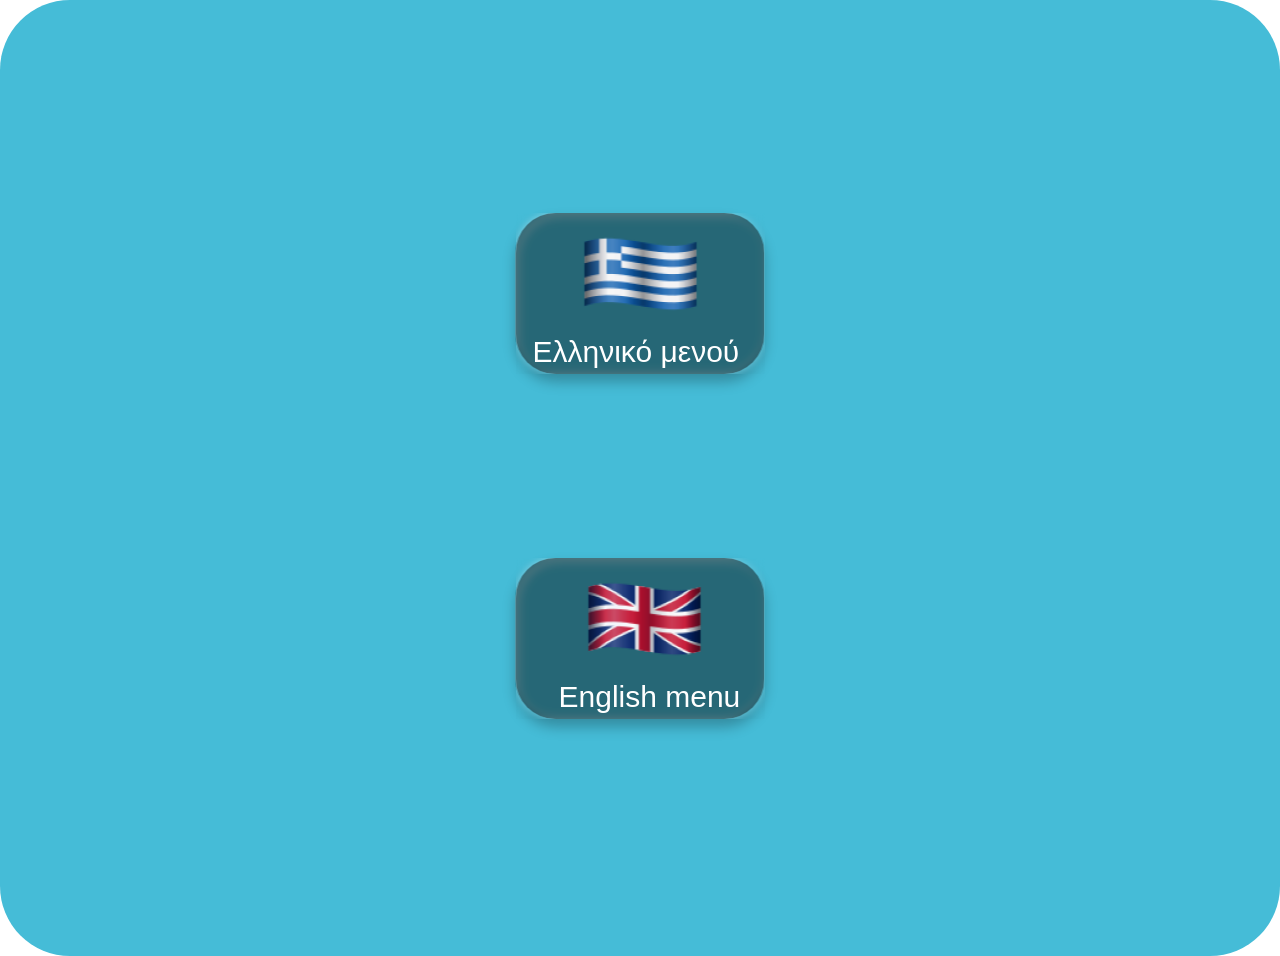
==== index.html @ f3d8d986 "Add files via upload" ====
<!DOCTYPE html>
<html lang="en">
<head>
  <meta charset="UTF-8">
  <meta http-equiv="X-UA-Compatible" content="IE=edge">
  <meta name="viewport" content="width=device-width, initial-scale=1.0">
  <link rel="stylesheet" href="./vars.css">
  <link rel="stylesheet" href="./style.css">
  
  
  <style>
   a,
   button,
   input,
   select,
   h1,
   h2,
   h3,
   h4,
   h5,
   * {
       box-sizing: border-box;
       margin: 0;
       padding: 0;
       border: none;
       text-decoration: none;
       background: none;
   
       -webkit-font-smoothing: antialiased;
   }
   
   menu, ol, ul {
       list-style-type: none;
       margin: 0;
       padding: 0;
   }
   </style>
  <title>Document</title>
</head>
<body>
  <div class="translation">
    <div class="div">
      <div class="rectangle-3"></div>
      <div class="group-63">
        <img class="greece" src="greece0.png" />
        <div class="div2">Ελληνικό μενού</div>
      </div>
    </div>
    <div class="english">
      <div class="rectangle-3"></div>
      <div class="group-632">
        <img class="united-kingdom" src="united-kingdom0.png" />
        <div class="english-menu">English menu</div>
      </div>
    </div>
  </div>
  
</body>
</html>
---- vars.css ----
/* Figma Styles of your File */
:root {
  /* Colors */
  /* Fonts */
  /* Effects */
}
/* Figma Color Variables of your File */
---- style.css ----
.translation,
.translation * {
  box-sizing: border-box;
}
.translation {
  background: #45bcd7;
  border-radius: 70px;
  height: 956px;
  position: relative;
  overflow: hidden;
}
.div {
  border-radius: 40px;
  display: flex;
  flex-direction: column;
  gap: 0px;
  align-items: center;
  justify-content: flex-start;
  width: 249px;
  height: 161px;
  position: absolute;
  left: 50%;
  translate: -50%;
  top: 213px;
  box-shadow: inset -1px -3px 4px 0px rgba(255, 255, 255, 0.4),
    0px 8px 13px 0px rgba(0, 0, 0, 0.25),
    inset 4px 5px 6px 0px rgba(255, 255, 255, 0.4);
  overflow: hidden;
}
.rectangle-3 {
  background: rgba(0, 0, 0, 0.45);
  flex-shrink: 0;
  width: 401px;
  height: 225px;
  position: absolute;
  left: -78px;
  top: -26px;
  backdrop-filter: blur(3.75px);
}
.group-63 {
  flex-shrink: 0;
  width: 215px;
  height: 161px;
  position: static;
}
.greece {
  width: 154px;
  height: 122px;
  position: absolute;
  left: 48px;
  top: 0px;
  object-fit: cover;
}
.div2 {
  color: #ffffff;
  text-align: left;
  font-family: "Joan-Regular", sans-serif;
  font-size: 30px;
  font-weight: 400;
  position: absolute;
  left: 17px;
  top: 122px;
}
.english {
  border-radius: 40px;
  display: flex;
  flex-direction: column;
  gap: 0px;
  align-items: center;
  justify-content: flex-start;
  width: 249px;
  height: 161px;
  position: absolute;
  left: 50%;
  translate: -50%;
  top: 558px;
  box-shadow: inset -1px -3px 4px 0px rgba(255, 255, 255, 0.4),
    0px 8px 13px 0px rgba(0, 0, 0, 0.25),
    inset 4px 5px 6px 0px rgba(255, 255, 255, 0.4);
  overflow: hidden;
}
.group-632 {
  flex-shrink: 0;
  width: 163px;
  height: 163px;
  position: static;
}
.united-kingdom {
  width: 154px;
  height: 122px;
  position: absolute;
  left: 52px;
  top: 0px;
  object-fit: cover;
}
.english-menu {
  color: #ffffff;
  text-align: left;
  font-family: "Neonderthaw-Regular", sans-serif;
  font-size: 30px;
  font-weight: 400;
  position: absolute;
  left: 43px;
  top: 122px;
}
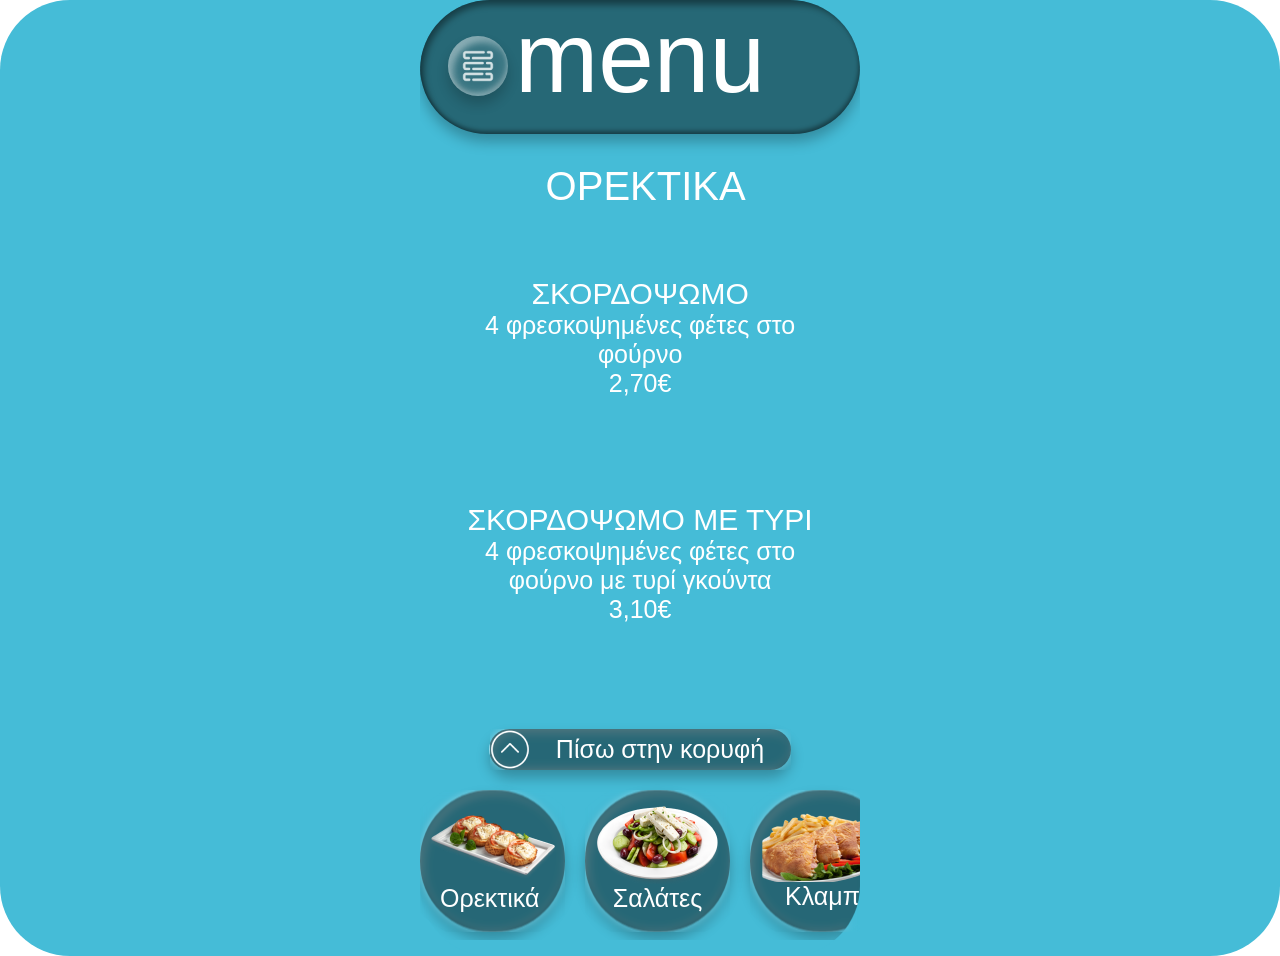
==== commit 59d930df: "Add files via upload" ====
--- a/index.html
+++ b/index.html
@@ -38,19 +38,2105 @@
   <title>Document</title>
 </head>
 <body>
-  <div class="translation">
-    <div class="div">
-      <div class="rectangle-3"></div>
-      <div class="group-63">
-        <img class="greece" src="greece0.png" />
-        <div class="div2">Ελληνικό μενού</div>
+  <div class="main-menu">
+    <div class="cancel-frame">
+      <div class="ellipse-7"></div>
+      <img class="cancel" src="cancel0.png" />
+    </div>
+    <div class="frame2">
+      <div class="rectangle-5"></div>
+      <div class="group-66">
+        <img class="info" src="info0.png" />
+        <div class="div">Πληροφορίες</div>
       </div>
     </div>
-    <div class="english">
+    <div class="frame3">
       <div class="rectangle-3"></div>
-      <div class="group-632">
-        <img class="united-kingdom" src="united-kingdom0.png" />
-        <div class="english-menu">English menu</div>
+      <div class="group-64">
+        <img class="_02-cash" src="_02-cash0.png" />
+        <div class="div2">
+          Χρέωση πρόσθετων
+          <br />
+          υλικών
+        </div>
+      </div>
+    </div>
+    <div class="frame4">
+      <div class="rectangle-4"></div>
+      <div class="group-65">
+        <img class="language-exchange" src="language-exchange0.png" />
+        <div class="div3">Μετάφραση</div>
+      </div>
+    </div>
+    <div class="pizza-menu">
+      <div class="back-to-top">
+        <div class="rectangle-6"></div>
+        <img class="slide-up" src="slide-up0.png" />
+        <div class="div4">Πίσω στην κορυφή</div>
+      </div>
+      <div class="navigation-menu-bar">
+        <div class="menu">menu</div>
+        <div class="sidebar">
+          <div class="ellipse-72"></div>
+          <img class="menu2" src="menu1.png" />
+        </div>
+      </div>
+      <div class="food-bar">
+        <div class="glass">
+          <div class="ellipse-8"></div>
+          <img class="beer" src="beer0.png" />
+          <div class="div5">Μπύρες</div>
+        </div>
+        <div class="glass2">
+          <div class="ellipse-8"></div>
+          <img class="beer-can" src="beer-can0.png" />
+          <div class="div6">Ποτά</div>
+        </div>
+        <div class="glass3">
+          <div class="ellipse-8"></div>
+          <img class="spoon-and-fork" src="spoon-and-fork0.png" />
+          <div class="div7">Κουζίνα</div>
+        </div>
+        <div class="glass4">
+          <div class="ellipse-8"></div>
+          <img class="pasta" src="pasta0.png" />
+          <div class="div8">Ζυμαρικά</div>
+        </div>
+        <div class="pizza-glass">
+          <div class="ellipse-8"></div>
+          <img class="pizza" src="pizza0.png" />
+          <div class="pizza2">Pizza</div>
+        </div>
+        <div class="glass5">
+          <div class="ellipse-8"></div>
+          <img class="baby-face" src="baby-face0.png" />
+          <div class="div9">
+            Παιδικό
+            <br />
+            γεύμα
+          </div>
+        </div>
+        <div class="glass6">
+          <div class="ellipse-8"></div>
+          <img class="_1" src="_10.png" />
+          <div class="div10">Καλτσόνε</div>
+        </div>
+        <div class="glass7">
+          <div class="ellipse-8"></div>
+          <div class="div11">Κλαμπ</div>
+          <img class="club" src="club0.png" />
+        </div>
+        <div class="glass8">
+          <div class="ellipse-8"></div>
+          <img class="salates" src="salates0.png" />
+          <div class="div12">Σαλάτες</div>
+        </div>
+        <div class="glass9">
+          <div class="ellipse-8"></div>
+          <img class="skordopsomo" src="skordopsomo0.png" />
+          <div class="div13">Ορεκτικά</div>
+        </div>
+      </div>
+      <div class="main-menu-frame">
+        <div class="main-menu2">
+          <div class="frame5">
+            <div class="div14">ΟΡΕΚΤΙΚΑ</div>
+          </div>
+          <div class="_4-2-70">
+            <span>
+              <span class="_4-2-70-span">
+                ΣΚΟΡΔΟΨΩΜΟ
+                <br />
+              </span>
+              <span class="_4-2-70-span2">
+                4 φρεσκοψημένες φέτες στο φούρνο
+                <br />
+              </span>
+              <span class="_4-2-70-span3">2,70€</span>
+            </span>
+          </div>
+          <div class="_4-3-10">
+            <span>
+              <span class="_4-3-10-span">
+                ΣΚΟΡΔΟΨΩΜΟ ΜΕ ΤΥΡΙ
+                <br />
+              </span>
+              <span class="_4-3-10-span2">
+                4 φρεσκοψημένες φέτες στο φούρνο με τυρί γκούντα
+                <br />
+              </span>
+              <span class="_4-3-10-span3">3,10€</span>
+            </span>
+          </div>
+          <div class="_4-3-30">
+            <span>
+              <span class="_4-3-30-span">
+                ΣΚΟΡΔΟΨΩΜΟ ΜΕ ΝΤΟΜΑΤΑ ΚΑΙ ΤΥΡΙ ΦΕΤΑ
+                <br />
+              </span>
+              <span class="_4-3-30-span2">
+                4 φρεσκοψημένες φέτες στο φούρνο με τυρί φέτα, φρέσκια ντομάτα
+                <br />
+              </span>
+              <span class="_4-3-30-span3">3,30€</span>
+            </span>
+          </div>
+          <div class="special-4-3-80">
+            <span>
+              <span class="special-4-3-80-span">
+                ΣΚΟΡΔΟΨΩΜΟ SPECIAL
+                <br />
+              </span>
+              <span class="special-4-3-80-span2">
+                4 φρεσκοψημένες φέτες στο φούρνο με τυρί φέτα, φρέσκια ντομάτα,
+                τυρί γκούντα
+                <br />
+              </span>
+              <span class="special-4-3-80-span3">3,80€</span>
+            </span>
+          </div>
+          <div class="sweet-chili-6-10">
+            <span>
+              <span class="sweet-chili-6-10-span">
+                ΤΥΡΟΚΡΟΚΕΤΕΣ
+                <br />
+              </span>
+              <span class="sweet-chili-6-10-span2">
+                Αφράτες κροκέτες με δύο τυριά
+                <br />
+                (συνοδεύονται με σως Sweet Chili)
+                <br />
+              </span>
+              <span class="sweet-chili-6-10-span3">6,10€</span>
+            </span>
+          </div>
+          <div class="_4-00">
+            <span>
+              <span class="_4-00-span">
+                ΠΑΤΑΤΕΣ ΤΗΓΑΝΗΤΕΣ
+                <br />
+              </span>
+              <span class="_4-00-span2">4,00€</span>
+            </span>
+          </div>
+          <div class="_0-60">
+            <span>
+              <span class="_0-60-span">
+                ΨΩΜΑΚΙ
+                <br />
+              </span>
+              <span class="_0-60-span2">0,60€</span>
+            </span>
+          </div>
+          <div class="div15">
+            Τα δύο τυριά είναι γκούντα και σκληρό τυρί Δανίας
+          </div>
+          <div class="frame6">
+            <div class="div16">ΣΑΛΑΤΕΣ</div>
+          </div>
+          <div class="_7-20">
+            <span>
+              <span class="_7-20-span">
+                ΣΑΛΑΤΑ ΤΟΥ ΣΕΦ
+                <br />
+              </span>
+              <span class="_7-20-span2">
+                με μαρούλι, άισμπεργκ, ντομάτα, αγγουράκι, τυρί γκούντα, ζαμπόν
+                σνακ, αυγό, σάλτσα Κοκτέιλ
+                <br />
+              </span>
+              <span class="_7-20-span3">7,20€</span>
+            </span>
+          </div>
+          <div class="_7-70">
+            <span>
+              <span class="_7-70-span">
+                ΣΑΛΑΤΑ ΡΙΓΚΑΤΟΝΙ
+                <br />
+              </span>
+              <span class="_7-70-span2">
+                με μακαρόνια Ριγκατόνι, τυρί γκούντα, ζαμπόν σνακ, πράσινη
+                πιπεριά, σάλτσα Κοκτέιλ
+                <br />
+              </span>
+              <span class="_7-70-span3">7,70€</span>
+            </span>
+          </div>
+          <div class="_7-702">
+            <span>
+              <span class="_7-702-span">
+                ΤΟΝΟΣΑΛΑΤΑ
+                <br />
+              </span>
+              <span class="_7-702-span2">
+                με μαρούλι, τόνο, ντομάτα, αγγουράκι, κρεμμύδι, σάλτσα Κοκτέιλ ή
+                ελαιόλαδο - ξίδι
+                <br />
+              </span>
+              <span class="_7-702-span3">7,70€</span>
+            </span>
+          </div>
+          <div class="_7-702">
+            <span>
+              <span class="_7-702-span">
+                ΧΩΡΙΑΤΙΚΗ ΣΑΛΑΤΑ
+                <br />
+              </span>
+              <span class="_7-702-span2">
+                με ντομάτα, αγγουράκι, ελιές, κρεμμύδι, τυρί φέτα, πράσινη
+                πιπεριά, ελαιόλαδο - ξίδι
+                <br />
+              </span>
+              <span class="_7-702-span3">7,70€</span>
+            </span>
+          </div>
+          <div class="_7-703">
+            <span>
+              <span class="_7-703-span">
+                ΣΑΛΑΤΑ ΤΟΥ ΚΑΙΣΑΡΑ
+                <br />
+              </span>
+              <span class="_7-703-span2">
+                με μαρούλι, φιλέτο κοτόπουλο, τυρί, κρουτόν, ντρέσινγκ Σίζαρς
+                <br />
+              </span>
+              <span class="_7-703-span3">7,70€</span>
+            </span>
+          </div>
+          <div class="div17">Το τυρί είναι σκληρό τυρί Δανίας</div>
+          <div class="club-frame">
+            <div class="div18">ΚΛΑΜΠ</div>
+          </div>
+          <div class="club-sandwich-3-fouantre-fouantre-sauce-ethnic-7-70">
+            <span>
+              <span
+                class="club-sandwich-3-fouantre-fouantre-sauce-ethnic-7-70-span"
+              >
+                CLUB SANDWICH
+              </span>
+              <span
+                class="club-sandwich-3-fouantre-fouantre-sauce-ethnic-7-70-span2"
+              >
+                <br />
+              </span>
+              <span
+                class="club-sandwich-3-fouantre-fouantre-sauce-ethnic-7-70-span3"
+              >
+                3 φέτες ψωμί για τοστ, τυρί γκούντα, ζαμπόν μπουτί Fouantre,
+                γαλοπούλα Fouantre, μαρούλι, φρέσκια ντομάτα, με τηγανητές πατάτες
+                και sauce Ethnic
+                <br />
+              </span>
+              <span
+                class="club-sandwich-3-fouantre-fouantre-sauce-ethnic-7-70-span4"
+              >
+                7,70 €
+              </span>
+            </span>
+          </div>
+          <div class="club-plain-10-70">
+            <span>
+              <span class="club-plain-10-70-span">CLUB PLAIN</span>
+              <span class="club-plain-10-70-span2">
+                <br />
+              </span>
+              <span class="club-plain-10-70-span3">10,70 €</span>
+            </span>
+          </div>
+          <div class="club-mexican-11-10">
+            <span>
+              <span class="club-mexican-11-10-span">CLUB MEXICAN</span>
+              <span class="club-mexican-11-10-span2">
+                <br />
+              </span>
+              <span class="club-mexican-11-10-span3">11,10 €</span>
+            </span>
+          </div>
+          <div class="club-greek-land-11-10">
+            <span>
+              <span class="club-greek-land-11-10-span">CLUB GREEK LAND</span>
+              <span class="club-greek-land-11-10-span2">
+                <br />
+              </span>
+              <span class="club-greek-land-11-10-span3">11,10 €</span>
+            </span>
+          </div>
+          <div class="club-ham-bacon-mushroom-11-10">
+            <span>
+              <span class="club-ham-bacon-mushroom-11-10-span">
+                CLUB HAM - BACON - MUSHROOM
+              </span>
+              <span class="club-ham-bacon-mushroom-11-10-span2">
+                <br />
+              </span>
+              <span class="club-ham-bacon-mushroom-11-10-span3">11,10 €</span>
+            </span>
+          </div>
+          <div class="club-vegeterian-11-10">
+            <span>
+              <span class="club-vegeterian-11-10-span">CLUB VEGETERIAN</span>
+              <span class="club-vegeterian-11-10-span2">
+                <br />
+              </span>
+              <span class="club-vegeterian-11-10-span3">11,10 €</span>
+            </span>
+          </div>
+          <div class="club-pepperoni-11-10">
+            <span>
+              <span class="club-pepperoni-11-10-span">CLUB PEPPERONI</span>
+              <span class="club-pepperoni-11-10-span2">
+                <br />
+              </span>
+              <span class="club-pepperoni-11-10-span3">11,10 €</span>
+            </span>
+          </div>
+          <div class="club-hot-land-11-10">
+            <span>
+              <span class="club-hot-land-11-10-span">CLUB HOT LAND</span>
+              <span class="club-hot-land-11-10-span2">
+                <br />
+              </span>
+              <span class="club-hot-land-11-10-span3">11,10 €</span>
+            </span>
+          </div>
+          <div class="club-ham-11-10">
+            <span>
+              <span class="club-ham-11-10-span">CLUB HAM</span>
+              <span class="club-ham-11-10-span2">
+                <br />
+              </span>
+              <span class="club-ham-11-10-span3">11,10 €</span>
+            </span>
+          </div>
+          <div class="club-ham-bacon-11-10">
+            <span>
+              <span class="club-ham-bacon-11-10-span">CLUB HAM - BACON</span>
+              <span class="club-ham-bacon-11-10-span2">
+                <br />
+              </span>
+              <span class="club-ham-bacon-11-10-span3">11,10 €</span>
+            </span>
+          </div>
+          <div class="club-special-classic-11-10">
+            <span>
+              <span class="club-special-classic-11-10-span">
+                CLUB SPECIAL CLASSIC
+              </span>
+              <span class="club-special-classic-11-10-span2">
+                <br />
+              </span>
+              <span class="club-special-classic-11-10-span3">11,10 €</span>
+            </span>
+          </div>
+          <div class="club-11-10">
+            <span>
+              <span class="club-11-10-span">CLUB ΜΠΕΪΚΟΝ ΜΑΝΙΤΑΡΙ ΠΙΠΕΡΙΑ</span>
+              <span class="club-11-10-span2">
+                <br />
+              </span>
+              <span class="club-11-10-span3">11,10 €</span>
+            </span>
+          </div>
+          <div class="club-11-102">
+            <span>
+              <span class="club-11-102-span">CLUB ΖΑΜΠΟΝ ΜΑΝΙΤΑΡΙ ΠΙΠΕΡΙΑ</span>
+              <span class="club-11-102-span2">
+                <br />
+              </span>
+              <span class="club-11-102-span3">11,10 €</span>
+            </span>
+          </div>
+          <div class="club-11-103">
+            <span>
+              <span class="club-11-103-span">CLUB ΝΗΣΤΙΣΙΜΗ</span>
+              <span class="club-11-103-span2">
+                <br />
+              </span>
+              <span class="club-11-103-span3">11,10 €</span>
+            </span>
+          </div>
+          <div class="club-11-103">
+            <span>
+              <span class="club-11-103-span">CLUB ΖΑΜΠΟΝ ΜΑΝΙΤΑΡΙ</span>
+              <span class="club-11-103-span2">
+                <br />
+              </span>
+              <span class="club-11-103-span3">11,10 €</span>
+            </span>
+          </div>
+          <div class="club-11-103">
+            <span>
+              <span class="club-11-103-span">CLUB ΜΠΕΪΚΟΝ ΜΑΝΙΤΑΡΙ</span>
+              <span class="club-11-103-span2">
+                <br />
+              </span>
+              <span class="club-11-103-span3">11,10 €</span>
+            </span>
+          </div>
+          <div class="club-11-103">
+            <span>
+              <span class="club-11-103-span">CLUB ΤΥΡΙΑ (ΑΠΛΗ)</span>
+              <span class="club-11-103-span2">
+                <br />
+              </span>
+              <span class="club-11-103-span3">11,10 €</span>
+            </span>
+          </div>
+          <div class="club-11-103">
+            <span>
+              <span class="club-11-103-span">CLUB ΜΠΕΪΚΟΝ</span>
+              <span class="club-11-103-span2">
+                <br />
+              </span>
+              <span class="club-11-103-span3">11,10 €</span>
+            </span>
+          </div>
+          <div class="club-roma-11-90">
+            <span>
+              <span class="club-roma-11-90-span">CLUB ROMA</span>
+              <span class="club-roma-11-90-span2">
+                <br />
+              </span>
+              <span class="club-roma-11-90-span3">11,90 €</span>
+            </span>
+          </div>
+          <div class="club-11-90">
+            <span>
+              <span class="club-11-90-span">CLUB ΜΕΣΟΓΕΙΑΚΗ</span>
+              <span class="club-11-90-span2">
+                <br />
+              </span>
+              <span class="club-11-90-span3">11,90 €</span>
+            </span>
+          </div>
+          <div class="club-all-star-cheese-11-90">
+            <span>
+              <span class="club-all-star-cheese-11-90-span">
+                CLUB ALL STAR CHEESE
+              </span>
+              <span class="club-all-star-cheese-11-90-span2">
+                <br />
+              </span>
+              <span class="club-all-star-cheese-11-90-span3">11,90 €</span>
+            </span>
+          </div>
+          <div class="club-champion-11-90">
+            <span>
+              <span class="club-champion-11-90-span">CLUB CHAMPION</span>
+              <span class="club-champion-11-90-span2">
+                <br />
+              </span>
+              <span class="club-champion-11-90-span3">11,90 €</span>
+            </span>
+          </div>
+          <div class="club-carbonara-11-90">
+            <span>
+              <span class="club-carbonara-11-90-span">CLUB CARBONARA</span>
+              <span class="club-carbonara-11-90-span2">
+                <br />
+              </span>
+              <span class="club-carbonara-11-90-span3">11,90 €</span>
+            </span>
+          </div>
+          <div class="club-chicken-cheese-11-90">
+            <span>
+              <span class="club-chicken-cheese-11-90-span">
+                CLUB CHICKEN CHEESE
+              </span>
+              <span class="club-chicken-cheese-11-90-span2">
+                <br />
+              </span>
+              <span class="club-chicken-cheese-11-90-span3">11,90 €</span>
+            </span>
+          </div>
+          <div class="club-ethnic-11-90">
+            <span>
+              <span class="club-ethnic-11-90-span">CLUB ETHNIC</span>
+              <span class="club-ethnic-11-90-span2">
+                <br />
+              </span>
+              <span class="club-ethnic-11-90-span3">11,90 €</span>
+            </span>
+          </div>
+          <div class="club-texas-11-90">
+            <span>
+              <span class="club-texas-11-90-span">CLUB TEXAS</span>
+              <span class="club-texas-11-90-span2">
+                <br />
+              </span>
+              <span class="club-texas-11-90-span3">11,90 €</span>
+            </span>
+          </div>
+          <div class="club-sweet-chilly-chicken-11-90">
+            <span>
+              <span class="club-sweet-chilly-chicken-11-90-span">
+                CLUB SWEET CHILLY CHICKEN
+              </span>
+              <span class="club-sweet-chilly-chicken-11-90-span2">
+                <br />
+              </span>
+              <span class="club-sweet-chilly-chicken-11-90-span3">11,90 €</span>
+            </span>
+          </div>
+          <div class="frame7">
+            <div class="div19">ΚΑΛΤΣΟΝΕ</div>
+          </div>
+          <div class="plain-10-70">
+            <span>
+              <span class="plain-10-70-span">PLAIN</span>
+              <span class="plain-10-70-span2">
+                <br />
+              </span>
+              <span class="plain-10-70-span3">10,70 €</span>
+            </span>
+          </div>
+          <div class="mexican-11-10">
+            <span>
+              <span class="mexican-11-10-span">MEXICAN</span>
+              <span class="mexican-11-10-span2">
+                <br />
+              </span>
+              <span class="mexican-11-10-span3">11,10 €</span>
+            </span>
+          </div>
+          <div class="greek-land-11-10">
+            <span>
+              <span class="greek-land-11-10-span">GREEK LAND</span>
+              <span class="greek-land-11-10-span2">
+                <br />
+              </span>
+              <span class="greek-land-11-10-span3">11,10 €</span>
+            </span>
+          </div>
+          <div class="ham-bacon-mushroom-11-10">
+            <span>
+              <span class="ham-bacon-mushroom-11-10-span">
+                HAM - BACON - MUSHROOM
+              </span>
+              <span class="ham-bacon-mushroom-11-10-span2">
+                <br />
+              </span>
+              <span class="ham-bacon-mushroom-11-10-span3">11,10 €</span>
+            </span>
+          </div>
+          <div class="vegeterian-11-10">
+            <span>
+              <span class="vegeterian-11-10-span">VEGETERIAN</span>
+              <span class="vegeterian-11-10-span2">
+                <br />
+              </span>
+              <span class="vegeterian-11-10-span3">11,10 €</span>
+            </span>
+          </div>
+          <div class="pepperoni-11-10">
+            <span>
+              <span class="pepperoni-11-10-span">PEPPERONI</span>
+              <span class="pepperoni-11-10-span2">
+                <br />
+              </span>
+              <span class="pepperoni-11-10-span3">11,10 €</span>
+            </span>
+          </div>
+          <div class="hot-land-11-10">
+            <span>
+              <span class="hot-land-11-10-span">HOT LAND</span>
+              <span class="hot-land-11-10-span2">
+                <br />
+              </span>
+              <span class="hot-land-11-10-span3">11,10 €</span>
+            </span>
+          </div>
+          <div class="ham-11-10">
+            <span>
+              <span class="ham-11-10-span">HAM</span>
+              <span class="ham-11-10-span2">
+                <br />
+              </span>
+              <span class="ham-11-10-span3">11,10 €</span>
+            </span>
+          </div>
+          <div class="ham-bacon-11-10">
+            <span>
+              <span class="ham-bacon-11-10-span">HAM - BACON</span>
+              <span class="ham-bacon-11-10-span2">
+                <br />
+              </span>
+              <span class="ham-bacon-11-10-span3">11,10 €</span>
+            </span>
+          </div>
+          <div class="special-classic-11-10">
+            <span>
+              <span class="special-classic-11-10-span">SPECIAL CLASSIC</span>
+              <span class="special-classic-11-10-span2">
+                <br />
+              </span>
+              <span class="special-classic-11-10-span3">11,10 €</span>
+            </span>
+          </div>
+          <div class="_11-10">
+            <span>
+              <span class="_11-10-span">ΜΠΕΪΚΟΝ ΜΑΝΙΤΑΡΙ ΠΙΠΕΡΙΑ</span>
+              <span class="_11-10-span2">
+                <br />
+              </span>
+              <span class="_11-10-span3">11,10 €</span>
+            </span>
+          </div>
+          <div class="_11-102">
+            <span>
+              <span class="_11-102-span">ΖΑΜΠΟΝ ΜΑΝΙΤΑΡΙ ΠΙΠΕΡΙΑ</span>
+              <span class="_11-102-span2">
+                <br />
+              </span>
+              <span class="_11-102-span3">11,10 €</span>
+            </span>
+          </div>
+          <div class="_11-103">
+            <span>
+              <span class="_11-103-span">ΝΗΣΤΙΣΙΜΗ</span>
+              <span class="_11-103-span2">
+                <br />
+              </span>
+              <span class="_11-103-span3">11,10 €</span>
+            </span>
+          </div>
+          <div class="_11-103">
+            <span>
+              <span class="_11-103-span">ΖΑΜΠΟΝ ΜΑΝΙΤΑΡΙ</span>
+              <span class="_11-103-span2">
+                <br />
+              </span>
+              <span class="_11-103-span3">11,10 €</span>
+            </span>
+          </div>
+          <div class="_11-103">
+            <span>
+              <span class="_11-103-span">ΜΠΕΪΚΟΝ ΜΑΝΙΤΑΡΙ</span>
+              <span class="_11-103-span2">
+                <br />
+              </span>
+              <span class="_11-103-span3">11,10 €</span>
+            </span>
+          </div>
+          <div class="_11-103">
+            <span>
+              <span class="_11-103-span">ΤΥΡΙΑ (ΑΠΛΗ)</span>
+              <span class="_11-103-span2">
+                <br />
+              </span>
+              <span class="_11-103-span3">11,10 €</span>
+            </span>
+          </div>
+          <div class="_11-103">
+            <span>
+              <span class="_11-103-span">ΜΠΕΪΚΟΝ</span>
+              <span class="_11-103-span2">
+                <br />
+              </span>
+              <span class="_11-103-span3">11,10 €</span>
+            </span>
+          </div>
+          <div class="roma-11-90">
+            <span>
+              <span class="roma-11-90-span">ROMA</span>
+              <span class="roma-11-90-span2">
+                <br />
+              </span>
+              <span class="roma-11-90-span3">11,90 €</span>
+            </span>
+          </div>
+          <div class="_11-90">
+            <span>
+              <span class="_11-90-span">ΜΕΣΟΓΕΙΑΚΗ</span>
+              <span class="_11-90-span2">
+                <br />
+              </span>
+              <span class="_11-90-span3">11,90 €</span>
+            </span>
+          </div>
+          <div class="all-star-cheese-11-90">
+            <span>
+              <span class="all-star-cheese-11-90-span">ALL STAR CHEESE</span>
+              <span class="all-star-cheese-11-90-span2">
+                <br />
+              </span>
+              <span class="all-star-cheese-11-90-span3">11,90 €</span>
+            </span>
+          </div>
+          <div class="champion-11-90">
+            <span>
+              <span class="champion-11-90-span">CHAMPION</span>
+              <span class="champion-11-90-span2">
+                <br />
+              </span>
+              <span class="champion-11-90-span3">11,90 €</span>
+            </span>
+          </div>
+          <div class="carbonara-11-90">
+            <span>
+              <span class="carbonara-11-90-span">CARBONARA</span>
+              <span class="carbonara-11-90-span2">
+                <br />
+              </span>
+              <span class="carbonara-11-90-span3">11,90 €</span>
+            </span>
+          </div>
+          <div class="chicken-cheese-11-90">
+            <span>
+              <span class="chicken-cheese-11-90-span">CHICKEN CHEESE</span>
+              <span class="chicken-cheese-11-90-span2">
+                <br />
+              </span>
+              <span class="chicken-cheese-11-90-span3">11,90 €</span>
+            </span>
+          </div>
+          <div class="ethnic-11-90">
+            <span>
+              <span class="ethnic-11-90-span">ETHNIC</span>
+              <span class="ethnic-11-90-span2">
+                <br />
+              </span>
+              <span class="ethnic-11-90-span3">11,90 €</span>
+            </span>
+          </div>
+          <div class="texas-11-90">
+            <span>
+              <span class="texas-11-90-span">TEXAS</span>
+              <span class="texas-11-90-span2">
+                <br />
+              </span>
+              <span class="texas-11-90-span3">11,90 €</span>
+            </span>
+          </div>
+          <div class="sweet-chilly-chicken-11-90">
+            <span>
+              <span class="sweet-chilly-chicken-11-90-span">
+                SWEET CHILLY CHICKEN
+              </span>
+              <span class="sweet-chilly-chicken-11-90-span2">
+                <br />
+              </span>
+              <span class="sweet-chilly-chicken-11-90-span3">11,90 €</span>
+            </span>
+          </div>
+          <div class="frame8">
+            <div class="div20">ΠΑΙΔΙΚΟ ΓΕΥΜΑ</div>
+          </div>
+          <div class="hamburger-7-20">
+            <span>
+              <span class="hamburger-7-20-span">
+                Παιδική πίτσα
+                <br />
+                ΖΑΜΠΟΝ σνακ, τυρί γκούντα, σάλτσα ντομάτας
+                <br />
+                Αναψυκτικό ή χυμός
+                <br />
+                ή
+                <br />
+                Μπουκίτσες από φιλέτο κοτόπουλο πανέ και τηγανητές πατάτες
+                <br />
+                Αναψυκτικό ή χυμός
+                <br />
+                ή
+                <br />
+                Μπιφτέκι ανάμεσα σε φρεσκοψημένο ψωμάκι hamburger και τηγανητές
+                πατάτες
+                <br />
+                Αναψυκτικό ή χυμός
+                <br />
+              </span>
+              <span class="hamburger-7-20-span2">7,20€</span>
+            </span>
+          </div>
+          <div class="pizza-frame">
+            <div class="pizza3">PIZZA</div>
+          </div>
+          <div class="plain-frame">
+            <div class="frame-1">
+              <div class="group-19">
+                <div class="_10-70">
+                  <span>
+                    <span class="_10-70-span">
+                      Κανονική
+                      <br />
+                    </span>
+                    <span class="_10-70-span2">10,70€</span>
+                  </span>
+                </div>
+                <div class="mega-margarita-14-10">
+                  <span>
+                    <span class="mega-margarita-14-10-span">
+                      Mega
+                      <br />
+                      Margarita
+                      <br />
+                    </span>
+                    <span class="mega-margarita-14-10-span2">14,10€</span>
+                  </span>
+                </div>
+                <div class="italian-15-30">
+                  <span>
+                    <span class="italian-15-30-span">
+                      Italian
+                      <br />
+                      Λεπτή Ζύμη
+                      <br />
+                    </span>
+                    <span class="italian-15-30-span2">15,30€</span>
+                  </span>
+                </div>
+              </div>
+            </div>
+            <div class="plain">
+              <span>
+                <span class="plain-span">
+                  PLAIN
+                  <br />
+                </span>
+                <span class="plain-span2">Τυρί γκούντα, σάλτσα ντομάτας</span>
+              </span>
+            </div>
+          </div>
+          <div class="sweet-chili-chicken-frame">
+            <div class="frame-2">
+              <div class="group-192">
+                <div class="_11-902">
+                  <span>
+                    <span class="_11-902-span">
+                      Κανονική
+                      <br />
+                    </span>
+                    <span class="_11-902-span2">11,90€</span>
+                  </span>
+                </div>
+                <div class="mega-margarita-15-60">
+                  <span>
+                    <span class="mega-margarita-15-60-span">
+                      Mega
+                      <br />
+                      Margarita
+                      <br />
+                    </span>
+                    <span class="mega-margarita-15-60-span2">15,60€</span>
+                  </span>
+                </div>
+                <div class="italian-17-10">
+                  <span>
+                    <span class="italian-17-10-span">
+                      Italian
+                      <br />
+                      Λεπτή Ζύμη
+                      <br />
+                    </span>
+                    <span class="italian-17-10-span2">17,10€</span>
+                  </span>
+                </div>
+              </div>
+            </div>
+            <div class="sweet-chili-chicken-sweet-chili">
+              <span>
+                <span class="sweet-chili-chicken-sweet-chili-span">
+                  SWEET CHILI CHICKEN
+                  <br />
+                </span>
+                <span class="sweet-chili-chicken-sweet-chili-span2">
+                  Φιλέτο κοτόπουλο, πράσινη πιπεριά, τυρί γκούντα, σάλτσα
+                  ντομάτας, σάλτσα Sweet Chili
+                </span>
+              </span>
+            </div>
+          </div>
+          <div class="mexican-frame">
+            <div class="frame-3">
+              <div class="group-19">
+                <div class="_11-104">
+                  <span>
+                    <span class="_11-104-span">
+                      Κανονική
+                      <br />
+                    </span>
+                    <span class="_11-104-span2">11,10€</span>
+                  </span>
+                </div>
+                <div class="mega-margarita-14-40">
+                  <span>
+                    <span class="mega-margarita-14-40-span">
+                      Mega
+                      <br />
+                      Margarita
+                      <br />
+                    </span>
+                    <span class="mega-margarita-14-40-span2">14,40€</span>
+                  </span>
+                </div>
+                <div class="italian-15-50">
+                  <span>
+                    <span class="italian-15-50-span">
+                      Italian
+                      <br />
+                      Λεπτή Ζύμη
+                      <br />
+                    </span>
+                    <span class="italian-15-50-span2">15,50€</span>
+                  </span>
+                </div>
+              </div>
+            </div>
+            <div class="mexican">
+              <span>
+                <span class="mexican-span">MEXICAN</span>
+                <span class="mexican-span2">
+                  <br />
+                </span>
+                <span class="mexican-span3">
+                  Καλαμπόκι, μπέικον, φρέσκια ντομάτα, τυρί γκούντα, σάλτσα
+                  ντομάτας
+                </span>
+              </span>
+            </div>
+          </div>
+          <div class="greek-land-frame">
+            <div class="frame-4">
+              <div class="group-193">
+                <div class="_11-104">
+                  <span>
+                    <span class="_11-104-span">
+                      Κανονική
+                      <br />
+                    </span>
+                    <span class="_11-104-span2">11,10€</span>
+                  </span>
+                </div>
+                <div class="mega-margarita-14-402">
+                  <span>
+                    <span class="mega-margarita-14-402-span">
+                      Mega
+                      <br />
+                      Margarita
+                      <br />
+                    </span>
+                    <span class="mega-margarita-14-402-span2">14,40€</span>
+                  </span>
+                </div>
+                <div class="italian-15-502">
+                  <span>
+                    <span class="italian-15-502-span">
+                      Italian
+                      <br />
+                      Λεπτή Ζύμη
+                      <br />
+                    </span>
+                    <span class="italian-15-502-span2">15,50€</span>
+                  </span>
+                </div>
+              </div>
+            </div>
+            <div class="greek-land">
+              <span>
+                <span class="greek-land-span">
+                  GREEK LAND - ΕΛΛΗΝΙΚΗ
+                  <br />
+                </span>
+                <span class="greek-land-span2">
+                  Φρέσκια ντομάτα, ελιές, τυρί φέτα, πράσινη πιπεριά, τυρί
+                  γκούντα, σάλτσα ντομάτας
+                </span>
+              </span>
+            </div>
+          </div>
+          <div class="ham-bacon-mushrooms-frame">
+            <div class="frame-5">
+              <div class="group-19">
+                <div class="_11-104">
+                  <span>
+                    <span class="_11-104-span">
+                      Κανονική
+                      <br />
+                    </span>
+                    <span class="_11-104-span2">11,10€</span>
+                  </span>
+                </div>
+                <div class="mega-margarita-14-40">
+                  <span>
+                    <span class="mega-margarita-14-40-span">
+                      Mega
+                      <br />
+                      Margarita
+                      <br />
+                    </span>
+                    <span class="mega-margarita-14-40-span2">14,40€</span>
+                  </span>
+                </div>
+                <div class="italian-15-50">
+                  <span>
+                    <span class="italian-15-50-span">
+                      Italian
+                      <br />
+                      Λεπτή Ζύμη
+                      <br />
+                    </span>
+                    <span class="italian-15-50-span2">15,50€</span>
+                  </span>
+                </div>
+              </div>
+            </div>
+            <div class="ham-bacon-mushrooms">
+              <span>
+                <span class="ham-bacon-mushrooms-span">
+                  HAM - BACON - MUSHROOMS
+                </span>
+                <span class="ham-bacon-mushrooms-span2">
+                  <br />
+                </span>
+                <span class="ham-bacon-mushrooms-span3">
+                  Ζαμπόν σνακ, μπέικον, φρέσκα μανιτάρια, τυρί γκούντα, σάλτσα
+                  ντομάτας
+                </span>
+              </span>
+            </div>
+          </div>
+          <div class="vegetarian-frame">
+            <div class="frame-6">
+              <div class="group-19">
+                <div class="_11-104">
+                  <span>
+                    <span class="_11-104-span">
+                      Κανονική
+                      <br />
+                    </span>
+                    <span class="_11-104-span2">11,10€</span>
+                  </span>
+                </div>
+                <div class="mega-margarita-14-40">
+                  <span>
+                    <span class="mega-margarita-14-40-span">
+                      Mega
+                      <br />
+                      Margarita
+                      <br />
+                    </span>
+                    <span class="mega-margarita-14-40-span2">14,40€</span>
+                  </span>
+                </div>
+                <div class="italian-15-50">
+                  <span>
+                    <span class="italian-15-50-span">
+                      Italian
+                      <br />
+                      Λεπτή Ζύμη
+                      <br />
+                    </span>
+                    <span class="italian-15-50-span2">15,50€</span>
+                  </span>
+                </div>
+              </div>
+            </div>
+            <div class="vegetarian">
+              <span>
+                <span class="vegetarian-span">VEGETARIAN</span>
+                <span class="vegetarian-span2">
+                  <br />
+                </span>
+                <span class="vegetarian-span3">
+                  Φρέσκα μανιτάρια, πράσινη πιπεριά, τυρί γκούντα, σάλτσα ντομάτας
+                </span>
+              </span>
+            </div>
+          </div>
+          <div class="pepperoni-frame">
+            <div class="frame-7">
+              <div class="group-19">
+                <div class="_11-104">
+                  <span>
+                    <span class="_11-104-span">
+                      Κανονική
+                      <br />
+                    </span>
+                    <span class="_11-104-span2">11,10€</span>
+                  </span>
+                </div>
+                <div class="mega-margarita-14-40">
+                  <span>
+                    <span class="mega-margarita-14-40-span">
+                      Mega
+                      <br />
+                      Margarita
+                      <br />
+                    </span>
+                    <span class="mega-margarita-14-40-span2">14,40€</span>
+                  </span>
+                </div>
+                <div class="italian-15-50">
+                  <span>
+                    <span class="italian-15-50-span">
+                      Italian
+                      <br />
+                      Λεπτή Ζύμη
+                      <br />
+                    </span>
+                    <span class="italian-15-50-span2">15,50€</span>
+                  </span>
+                </div>
+              </div>
+            </div>
+            <div class="pepperoni">
+              <span>
+                <span class="pepperoni-span">PEPPERONI</span>
+                <span class="pepperoni-span2">
+                  <br />
+                </span>
+                <span class="pepperoni-span3">
+                  Πεπερόνι, τυρί γκούντα, σάλτσα ντομάτας
+                </span>
+              </span>
+            </div>
+          </div>
+          <div class="hot-land-frame">
+            <div class="frame-8">
+              <div class="group-193">
+                <div class="_11-104">
+                  <span>
+                    <span class="_11-104-span">
+                      Κανονική
+                      <br />
+                    </span>
+                    <span class="_11-104-span2">11,10€</span>
+                  </span>
+                </div>
+                <div class="mega-margarita-14-402">
+                  <span>
+                    <span class="mega-margarita-14-402-span">
+                      Mega
+                      <br />
+                      Margarita
+                      <br />
+                    </span>
+                    <span class="mega-margarita-14-402-span2">14,40€</span>
+                  </span>
+                </div>
+                <div class="italian-15-502">
+                  <span>
+                    <span class="italian-15-502-span">
+                      Italian
+                      <br />
+                      Λεπτή Ζύμη
+                      <br />
+                    </span>
+                    <span class="italian-15-502-span2">15,50€</span>
+                  </span>
+                </div>
+              </div>
+            </div>
+            <div class="hot-land">
+              <span>
+                <span class="hot-land-span">HOT LAND</span>
+                <span class="hot-land-span2">
+                  <br />
+                </span>
+                <span class="hot-land-span3">
+                  Μπέικον, πεπερόνι, καυτερή πιπεριά, τυρί γκούντα, σάλτσα
+                  ντομάτας
+                </span>
+              </span>
+            </div>
+          </div>
+          <div class="ham-frame">
+            <div class="frame-9">
+              <div class="group-19">
+                <div class="_11-104">
+                  <span>
+                    <span class="_11-104-span">
+                      Κανονική
+                      <br />
+                    </span>
+                    <span class="_11-104-span2">11,10€</span>
+                  </span>
+                </div>
+                <div class="mega-margarita-14-40">
+                  <span>
+                    <span class="mega-margarita-14-40-span">
+                      Mega
+                      <br />
+                      Margarita
+                      <br />
+                    </span>
+                    <span class="mega-margarita-14-40-span2">14,40€</span>
+                  </span>
+                </div>
+                <div class="italian-15-50">
+                  <span>
+                    <span class="italian-15-50-span">
+                      Italian
+                      <br />
+                      Λεπτή Ζύμη
+                      <br />
+                    </span>
+                    <span class="italian-15-50-span2">15,50€</span>
+                  </span>
+                </div>
+              </div>
+            </div>
+            <div class="ham">
+              <span>
+                <span class="ham-span">
+                  HAM
+                  <br />
+                </span>
+                <span class="ham-span2">
+                  Ζαμπόν σνακ, τυρί γκούντα, σάλτσα ντομάτας
+                </span>
+              </span>
+            </div>
+          </div>
+          <div class="ham-bacon-frame">
+            <div class="frame-10">
+              <div class="group-19">
+                <div class="_11-104">
+                  <span>
+                    <span class="_11-104-span">
+                      Κανονική
+                      <br />
+                    </span>
+                    <span class="_11-104-span2">11,10€</span>
+                  </span>
+                </div>
+                <div class="mega-margarita-14-40">
+                  <span>
+                    <span class="mega-margarita-14-40-span">
+                      Mega
+                      <br />
+                      Margarita
+                      <br />
+                    </span>
+                    <span class="mega-margarita-14-40-span2">14,40€</span>
+                  </span>
+                </div>
+                <div class="italian-15-50">
+                  <span>
+                    <span class="italian-15-50-span">
+                      Italian
+                      <br />
+                      Λεπτή Ζύμη
+                      <br />
+                    </span>
+                    <span class="italian-15-50-span2">15,50€</span>
+                  </span>
+                </div>
+              </div>
+            </div>
+            <div class="ham-bacon">
+              <span>
+                <span class="ham-bacon-span">HAM - BACON</span>
+                <span class="ham-bacon-span2">
+                  <br />
+                </span>
+                <span class="ham-bacon-span3">
+                  Ζαμπόν σνακ, μπέικον, τυρί γκούντα, σάλτσα ντομάτας
+                </span>
+              </span>
+            </div>
+          </div>
+          <div class="special-classic-frame">
+            <div class="frame-11">
+              <div class="group-19">
+                <div class="_11-104">
+                  <span>
+                    <span class="_11-104-span">
+                      Κανονική
+                      <br />
+                    </span>
+                    <span class="_11-104-span2">11,10€</span>
+                  </span>
+                </div>
+                <div class="mega-margarita-14-40">
+                  <span>
+                    <span class="mega-margarita-14-40-span">
+                      Mega
+                      <br />
+                      Margarita
+                      <br />
+                    </span>
+                    <span class="mega-margarita-14-40-span2">14,40€</span>
+                  </span>
+                </div>
+                <div class="italian-15-50">
+                  <span>
+                    <span class="italian-15-50-span">
+                      Italian
+                      <br />
+                      Λεπτή Ζύμη
+                      <br />
+                    </span>
+                    <span class="italian-15-50-span2">15,50€</span>
+                  </span>
+                </div>
+              </div>
+            </div>
+            <div class="special-classic">
+              <span>
+                <span class="special-classic-span">SPECIAL CLASSIC</span>
+                <span class="special-classic-span2">
+                  <br />
+                </span>
+                <span class="special-classic-span3">
+                  Ζαμπόν σνακ, μπέικον, φρέσκα μανιτάρια, πράσινη πιπεριά, τυρί
+                  γκούντα, σάλτσα ντομάτας
+                </span>
+              </span>
+            </div>
+          </div>
+          <div class="all-star-cheese-frame">
+            <div class="frame-12">
+              <div class="group-19">
+                <div class="_11-902">
+                  <span>
+                    <span class="_11-902-span">
+                      Κανονική
+                      <br />
+                    </span>
+                    <span class="_11-902-span2">11,90€</span>
+                  </span>
+                </div>
+                <div class="mega-margarita-15-602">
+                  <span>
+                    <span class="mega-margarita-15-602-span">
+                      Mega
+                      <br />
+                      Margarita
+                      <br />
+                    </span>
+                    <span class="mega-margarita-15-602-span2">15,60€</span>
+                  </span>
+                </div>
+                <div class="italian-17-102">
+                  <span>
+                    <span class="italian-17-102-span">
+                      Italian
+                      <br />
+                      Λεπτή Ζύμη
+                      <br />
+                    </span>
+                    <span class="italian-17-102-span2">17,10€</span>
+                  </span>
+                </div>
+              </div>
+            </div>
+            <div class="all-star-cheese-philadelphia-cream-cheese">
+              <span>
+                <span class="all-star-cheese-philadelphia-cream-cheese-span">
+                  ALL STAR CHEESE
+                </span>
+                <span class="all-star-cheese-philadelphia-cream-cheese-span2">
+                  <br />
+                </span>
+                <span class="all-star-cheese-philadelphia-cream-cheese-span3">
+                  Philadelphia cream cheese, τυρί μοτσαρέλα, τυρί φέτα, τυρί
+                  γκούντα, σάλτσα ντομάτας
+                </span>
+              </span>
+            </div>
+          </div>
+          <div class="chicken-cheese-frame">
+            <div class="frame-15">
+              <div class="group-19">
+                <div class="_11-902">
+                  <span>
+                    <span class="_11-902-span">
+                      Κανονική
+                      <br />
+                    </span>
+                    <span class="_11-902-span2">11,90€</span>
+                  </span>
+                </div>
+                <div class="mega-margarita-15-602">
+                  <span>
+                    <span class="mega-margarita-15-602-span">
+                      Mega
+                      <br />
+                      Margarita
+                      <br />
+                    </span>
+                    <span class="mega-margarita-15-602-span2">15,60€</span>
+                  </span>
+                </div>
+                <div class="italian-17-102">
+                  <span>
+                    <span class="italian-17-102-span">
+                      Italian
+                      <br />
+                      Λεπτή Ζύμη
+                      <br />
+                    </span>
+                    <span class="italian-17-102-span2">17,10€</span>
+                  </span>
+                </div>
+              </div>
+            </div>
+            <div class="chicken-cheese-philadelphia-cream-cheese">
+              <span>
+                <span class="chicken-cheese-philadelphia-cream-cheese-span">
+                  CHICKEN CHEESE
+                  <br />
+                </span>
+                <span class="chicken-cheese-philadelphia-cream-cheese-span2">
+                  Φιλέτο κοτόπουλο, PHILADELPHIA cream cheese, τυρί γκούντα,
+                  σάλτσα ντομάτας
+                </span>
+              </span>
+            </div>
+          </div>
+          <div class="champion-frame">
+            <div class="frame-13">
+              <div class="group-19">
+                <div class="_11-902">
+                  <span>
+                    <span class="_11-902-span">
+                      Κανονική
+                      <br />
+                    </span>
+                    <span class="_11-902-span2">11,90€</span>
+                  </span>
+                </div>
+                <div class="mega-margarita-15-602">
+                  <span>
+                    <span class="mega-margarita-15-602-span">
+                      Mega
+                      <br />
+                      Margarita
+                      <br />
+                    </span>
+                    <span class="mega-margarita-15-602-span2">15,60€</span>
+                  </span>
+                </div>
+                <div class="italian-17-102">
+                  <span>
+                    <span class="italian-17-102-span">
+                      Italian
+                      <br />
+                      Λεπτή Ζύμη
+                      <br />
+                    </span>
+                    <span class="italian-17-102-span2">17,10€</span>
+                  </span>
+                </div>
+              </div>
+            </div>
+            <div class="champion-fouantr">
+              <span>
+                <span class="champion-fouantr-span">
+                  CHAMPION
+                  <br />
+                </span>
+                <span class="champion-fouantr-span2">
+                  Ζαμπόν ή γαλοπούλα Fouantré, φρέσκια ντομάτα, τυρί γκούντα,
+                  σάλτσα ντομάτας
+                </span>
+              </span>
+            </div>
+          </div>
+          <div class="carbonara-frame">
+            <div class="frame-14">
+              <div class="group-19">
+                <div class="_11-902">
+                  <span>
+                    <span class="_11-902-span">
+                      Κανονική
+                      <br />
+                    </span>
+                    <span class="_11-902-span2">11,90€</span>
+                  </span>
+                </div>
+                <div class="mega-margarita-15-602">
+                  <span>
+                    <span class="mega-margarita-15-602-span">
+                      Mega
+                      <br />
+                      Margarita
+                      <br />
+                    </span>
+                    <span class="mega-margarita-15-602-span2">15,60€</span>
+                  </span>
+                </div>
+                <div class="italian-17-102">
+                  <span>
+                    <span class="italian-17-102-span">
+                      Italian
+                      <br />
+                      Λεπτή Ζύμη
+                      <br />
+                    </span>
+                    <span class="italian-17-102-span2">17,10€</span>
+                  </span>
+                </div>
+              </div>
+            </div>
+            <div class="carbonara-carbonara">
+              <span>
+                <span class="carbonara-carbonara-span">
+                  CARBONARA
+                  <br />
+                </span>
+                <span class="carbonara-carbonara-span2">
+                  Μπέικον, τυρί μοτσαρέλα, τυρί γκούντα, σάλτσα Carbonara
+                </span>
+              </span>
+            </div>
+          </div>
+          <div class="ethnic-frame">
+            <div class="frame-16">
+              <div class="group-19">
+                <div class="_11-902">
+                  <span>
+                    <span class="_11-902-span">
+                      Κανονική
+                      <br />
+                    </span>
+                    <span class="_11-902-span2">11,90€</span>
+                  </span>
+                </div>
+                <div class="mega-margarita-15-602">
+                  <span>
+                    <span class="mega-margarita-15-602-span">
+                      Mega
+                      <br />
+                      Margarita
+                      <br />
+                    </span>
+                    <span class="mega-margarita-15-602-span2">15,60€</span>
+                  </span>
+                </div>
+                <div class="italian-17-102">
+                  <span>
+                    <span class="italian-17-102-span">
+                      Italian
+                      <br />
+                      Λεπτή Ζύμη
+                      <br />
+                    </span>
+                    <span class="italian-17-102-span2">17,10€</span>
+                  </span>
+                </div>
+              </div>
+            </div>
+            <div class="ethnic-sauce-ethnic">
+              <span>
+                <span class="ethnic-sauce-ethnic-span">
+                  ETHNIC
+                  <br />
+                </span>
+                <span class="ethnic-sauce-ethnic-span2">
+                  Φιλέτο κοτόπουλο, φρέσκια ντομάτα, τυρί γκούντα, μουστάρδα και
+                  sauce Ethnic
+                </span>
+              </span>
+            </div>
+          </div>
+          <div class="texas-frame">
+            <div class="frame-17">
+              <div class="group-19">
+                <div class="_11-902">
+                  <span>
+                    <span class="_11-902-span">
+                      Κανονική
+                      <br />
+                    </span>
+                    <span class="_11-902-span2">11,90€</span>
+                  </span>
+                </div>
+                <div class="mega-margarita-15-602">
+                  <span>
+                    <span class="mega-margarita-15-602-span">
+                      Mega
+                      <br />
+                      Margarita
+                      <br />
+                    </span>
+                    <span class="mega-margarita-15-602-span2">15,60€</span>
+                  </span>
+                </div>
+                <div class="italian-17-102">
+                  <span>
+                    <span class="italian-17-102-span">
+                      Italian
+                      <br />
+                      Λεπτή Ζύμη
+                      <br />
+                    </span>
+                    <span class="italian-17-102-span2">17,10€</span>
+                  </span>
+                </div>
+              </div>
+            </div>
+            <div class="texas-bbq">
+              <span>
+                <span class="texas-bbq-span">
+                  TEXAS
+                  <br />
+                </span>
+                <span class="texas-bbq-span2">
+                  Φιλέτο κοτόπουλο, μπέικον, τυρί γκούντα, σάλτσα BBQ
+                </span>
+              </span>
+            </div>
+          </div>
+          <div class="roma-frame">
+            <div class="frame-18">
+              <div class="group-19">
+                <div class="_11-50">
+                  <span>
+                    <span class="_11-50-span">
+                      Κανονική
+                      <br />
+                    </span>
+                    <span class="_11-50-span2">11,50€</span>
+                  </span>
+                </div>
+                <div class="mega-margarita-15-00">
+                  <span>
+                    <span class="mega-margarita-15-00-span">
+                      Mega
+                      <br />
+                      Margarita
+                      <br />
+                    </span>
+                    <span class="mega-margarita-15-00-span2">15,00€</span>
+                  </span>
+                </div>
+                <div class="italian-16-30">
+                  <span>
+                    <span class="italian-16-30-span">
+                      Italian
+                      <br />
+                      Λεπτή Ζύμη
+                      <br />
+                    </span>
+                    <span class="italian-16-30-span2">16,30€</span>
+                  </span>
+                </div>
+              </div>
+            </div>
+            <div class="roma">
+              <span>
+                <span class="roma-span">ROMA</span>
+                <span class="roma-span2">
+                  <br />
+                  Ζαμπόν σνακ, μπέικον, πεπερόνι, φρέσκα μανιτάρια, πράσινη
+                  πιπεριά, τυρί γκούντα, σάλτσα ντομάτας
+                </span>
+              </span>
+            </div>
+          </div>
+          <div class="mediterranean-frame">
+            <div class="frame-19">
+              <div class="group-193">
+                <div class="_11-50">
+                  <span>
+                    <span class="_11-50-span">
+                      Κανονική
+                      <br />
+                    </span>
+                    <span class="_11-50-span2">11,50€</span>
+                  </span>
+                </div>
+                <div class="mega-margarita-15-002">
+                  <span>
+                    <span class="mega-margarita-15-002-span">
+                      Mega
+                      <br />
+                      Margarita
+                      <br />
+                    </span>
+                    <span class="mega-margarita-15-002-span2">15,00€</span>
+                  </span>
+                </div>
+                <div class="italian-16-302">
+                  <span>
+                    <span class="italian-16-302-span">
+                      Italian
+                      <br />
+                      Λεπτή Ζύμη
+                      <br />
+                    </span>
+                    <span class="italian-16-302-span2">16,30€</span>
+                  </span>
+                </div>
+              </div>
+            </div>
+            <div class="mediterranean">
+              <span>
+                <span class="mediterranean-span">MEDITERRANEAN – ΜΕΣΟΓΕΙΑΚΗ</span>
+                <span class="mediterranean-span2">
+                  <br />
+                  Φρέσκια ντομάτα, ελιές, τυρί φέτα, πράσινη πιπεριά, κρεμμύδι,
+                  τυρί γκούντα, σάλτσα ντομάτας
+                </span>
+              </span>
+            </div>
+          </div>
+          <div class="frame9">
+            <div class="div21">ΖΥΜΑΡΙΚΑ</div>
+          </div>
+          <div class="spaghetti-special-8-20">
+            <span>
+              <span class="spaghetti-special-8-20-span">SPAGHETTI SPECIAL</span>
+              <span class="spaghetti-special-8-20-span2">
+                <br />
+              </span>
+              <span class="spaghetti-special-8-20-span3">
+                Σπαγγέτι με κόκκινη σάλτσα ντομάτας, δύο τυριά, ψημένη στο φούρνο
+                <br />
+              </span>
+              <span class="spaghetti-special-8-20-span4">8,20 €</span>
+            </span>
+          </div>
+          <div class="spaghetti-carbonara-8-70">
+            <span>
+              <span class="spaghetti-carbonara-8-70-span">
+                SPAGHETTI CARBONARA
+              </span>
+              <span class="spaghetti-carbonara-8-70-span2">
+                <br />
+                Σπαγγέτι με λευκή σάλτσα, μπέικον και δύο τυριά, ψημένη στο φούρνο
+                <br />
+              </span>
+              <span class="spaghetti-carbonara-8-70-span3">8,70 €</span>
+            </span>
+          </div>
+          <div class="spaghetti-bolognese-8-70">
+            <span>
+              <span class="spaghetti-bolognese-8-70-span">
+                SPAGHETTI BOLOGNESE
+                <br />
+              </span>
+              <span class="spaghetti-bolognese-8-70-span2">
+                Σπαγγέτι με μοσχαρίσιο κιμά και τυρί
+                <br />
+              </span>
+              <span class="spaghetti-bolognese-8-70-span3">8,70 €</span>
+            </span>
+          </div>
+          <div class="spaghetti-napolitana-8-20">
+            <span>
+              <span class="spaghetti-napolitana-8-20-span">
+                SPAGHETTI NAPOLITANA
+              </span>
+              <span class="spaghetti-napolitana-8-20-span2">
+                <br />
+                Σπαγγέτι με κόκκινη σάλτσα ντομάτας και τυρί
+                <br />
+              </span>
+              <span class="spaghetti-napolitana-8-20-span3">8,20 €</span>
+            </span>
+          </div>
+          <div class="rigatoni-special-8-20">
+            <span>
+              <span class="rigatoni-special-8-20-span">RIGATONI SPECIAL</span>
+              <span class="rigatoni-special-8-20-span2">
+                <br />
+                Ριγκατόνι με κόκκινη σάλτσα ντομάτας και δύο τυριά, ψημένη στο
+                φούρνο
+                <br />
+              </span>
+              <span class="rigatoni-special-8-20-span3">8,20 €</span>
+            </span>
+          </div>
+          <div class="chef-s-rigatoni-8-70">
+            <span>
+              <span class="chef-s-rigatoni-8-70-span">CHEF’S RIGATONI</span>
+              <span class="chef-s-rigatoni-8-70-span2">
+                <br />
+                Ριγκατόνι με λευκή σάλτσα, μπέικον, δύο τυριά, ψημένη στο φούρνο
+                <br />
+              </span>
+              <span class="chef-s-rigatoni-8-70-span3">8,70 €</span>
+            </span>
+          </div>
+          <div class="div22">
+            Τα δύο τυριά είναι γκούντα και σκληρό τυρί Δανίας. Το τυρί είναι
+            σκληρό τυρί Δανίας.
+          </div>
+          <div class="frame9">
+            <div class="div23">ΚΟΥΖΙΝΑ</div>
+          </div>
+          <div class="roma-burger-7-70">
+            <span>
+              <span class="roma-burger-7-70-span">ROMA BURGER</span>
+              <span class="roma-burger-7-70-span2">
+                <br />
+              </span>
+              <span class="roma-burger-7-70-span3">
+                Μπιφτέκι με τηγανητές πατάτες, κόκκινη σάλτσα ντομάτας, τυρί
+                <br />
+              </span>
+              <span class="roma-burger-7-70-span4">7,70 €</span>
+            </span>
+          </div>
+          <div class="classic-burger-sauce-ethnic-8-10">
+            <span>
+              <span class="classic-burger-sauce-ethnic-8-10-span">
+                CLASSIC BURGER
+              </span>
+              <span class="classic-burger-sauce-ethnic-8-10-span2">
+                <br />
+                Μπιφτέκι με τηγανητές πατάτες και sauce Ethnic
+                <br />
+              </span>
+              <span class="classic-burger-sauce-ethnic-8-10-span3">8,10 €</span>
+            </span>
+          </div>
+          <div class="vegetarian-burger-sauce-ethnic-8-10">
+            <span>
+              <span class="vegetarian-burger-sauce-ethnic-8-10-span">
+                VEGETARIAN BURGER
+              </span>
+              <span class="vegetarian-burger-sauce-ethnic-8-10-span2">
+                <br />
+              </span>
+              <span class="vegetarian-burger-sauce-ethnic-8-10-span3">
+                Μπιφτέκι λαχανικών με τηγανητές πατάτες και sauce Ethnic
+                <br />
+              </span>
+              <span class="vegetarian-burger-sauce-ethnic-8-10-span2">
+                8,10 €
+              </span>
+            </span>
+          </div>
+          <div class="chicken-nuggets-sauce-ethnic-8-10">
+            <span>
+              <span class="chicken-nuggets-sauce-ethnic-8-10-span">
+                CHICKEN NUGGETS
+                <br />
+              </span>
+              <span class="chicken-nuggets-sauce-ethnic-8-10-span2">
+                Μπουκιές από φιλέτο κοτόπουλο πανέ με τηγανητές πατάτες και sauce
+                Ethnic
+                <br />
+              </span>
+              <span class="chicken-nuggets-sauce-ethnic-8-10-span3">8,10 €</span>
+            </span>
+          </div>
+          <div class="div24">Το τυρί είναι σκληρό τυρί Δανίας. </div>
+          <div class="frame10">
+            <div class="div25">ΠΟΤΑ</div>
+          </div>
+          <div class="div26">ΑΝΑΨΥΚΤΙΚΑ</div>
+          <div class="coca-cola-zero-sprite-250-ml-2-50">
+            <span>
+              <span class="coca-cola-zero-sprite-250-ml-2-50-span">
+                COCA-COLA / ZERO, SPRITE
+                <br />
+              </span>
+              <span class="coca-cola-zero-sprite-250-ml-2-50-span2">
+                250 ml
+                <br />
+              </span>
+              <span class="coca-cola-zero-sprite-250-ml-2-50-span3">2,50 €</span>
+            </span>
+          </div>
+          <div class="fanta-250-ml-2-50">
+            <span>
+              <span class="fanta-250-ml-2-50-span">
+                FANTA Πορτοκάλι, Λεμόνι, Μπλε
+                <br />
+              </span>
+              <span class="fanta-250-ml-2-50-span2">
+                250 ml
+                <br />
+              </span>
+              <span class="fanta-250-ml-2-50-span3">2,50 €</span>
+            </span>
+          </div>
+          <div class="schwepps-250-ml-2-50">
+            <span>
+              <span class="schwepps-250-ml-2-50-span">
+                Σόδα SCHWEPPS
+                <br />
+              </span>
+              <span class="schwepps-250-ml-2-50-span2">
+                250 ml
+                <br />
+              </span>
+              <span class="schwepps-250-ml-2-50-span3">2,50 €</span>
+            </span>
+          </div>
+          <div class="_1-lt-1-80">
+            <span>
+              <span class="_1-lt-1-80-span">
+                Εμφιαλωμένο Νερό
+                <br />
+              </span>
+              <span class="_1-lt-1-80-span2">
+                1 Lt (Γυάλινη Φιάλη)
+                <br />
+              </span>
+              <span class="_1-lt-1-80-span3">1,80 €</span>
+            </span>
+          </div>
+          <div class="_1-5-lt-1-50">
+            <span>
+              <span class="_1-5-lt-1-50-span">
+                Εμφιαλωμένο Νερό
+                <br />
+              </span>
+              <span class="_1-5-lt-1-50-span2">
+                1,5 Lt
+                <br />
+              </span>
+              <span class="_1-5-lt-1-50-span3">1,50 €</span>
+            </span>
+          </div>
+          <div class="amita-fun-200-ml-1-80">
+            <span>
+              <span class="amita-fun-200-ml-1-80-span">
+                Amita Fun Χυμός
+                <br />
+              </span>
+              <span class="amita-fun-200-ml-1-80-span2">
+                200 ml
+                <br />
+              </span>
+              <span class="amita-fun-200-ml-1-80-span3">1,80 €</span>
+            </span>
+          </div>
+          <div class="div27">ΡΕΤΣΙΝΑ</div>
+          <div class="_500-ml-3-80">
+            <span>
+              <span class="_500-ml-3-80-span">
+                Βασιλική
+                <br />
+              </span>
+              <span class="_500-ml-3-80-span2">
+                500 ml
+                <br />
+              </span>
+              <span class="_500-ml-3-80-span3">3,80 €</span>
+            </span>
+          </div>
+          <div class="frame11">
+            <div class="div28">ΜΠΥΡΕΣ</div>
+          </div>
+          <div class="amstel-500-ml-3-50">
+            <span>
+              <span class="amstel-500-ml-3-50-span">Amstel</span>
+              <span class="amstel-500-ml-3-50-span2">
+                <br />
+                500 ml
+                <br />
+              </span>
+              <span class="amstel-500-ml-3-50-span3">3,50 €</span>
+            </span>
+          </div>
+          <div class="amstel-free-500-ml-3-30">
+            <span>
+              <span class="amstel-free-500-ml-3-30-span">Amstel Free</span>
+              <span class="amstel-free-500-ml-3-30-span2">
+                <br />
+                500 ml
+                <br />
+              </span>
+              <span class="amstel-free-500-ml-3-30-span3">3,30 €</span>
+            </span>
+          </div>
+          <div class="heineken-500-ml-3-80">
+            <span>
+              <span class="heineken-500-ml-3-80-span">Heineken</span>
+              <span class="heineken-500-ml-3-80-span2">
+                <br />
+                500 ml
+                <br />
+              </span>
+              <span class="heineken-500-ml-3-80-span3">3,80 €</span>
+            </span>
+          </div>
+          <div class="_500-ml-3-30">
+            <span>
+              <span class="_500-ml-3-30-span">Άλφα</span>
+              <span class="_500-ml-3-30-span2">
+                <br />
+                500 ml
+                <br />
+              </span>
+              <span class="_500-ml-3-30-span3">3,30 €</span>
+            </span>
+          </div>
+          <div class="weiss-500-ml-3-80">
+            <span>
+              <span class="weiss-500-ml-3-80-span">Άλφα Weiss</span>
+              <span class="weiss-500-ml-3-80-span2">
+                <br />
+                500 ml
+                <br />
+              </span>
+              <span class="weiss-500-ml-3-80-span3">3,80 €</span>
+            </span>
+          </div>
+          <div class="fischer-500-ml-3-80">
+            <span>
+              <span class="fischer-500-ml-3-80-span">Fischer</span>
+              <span class="fischer-500-ml-3-80-span2">
+                <br />
+                500 ml
+                <br />
+              </span>
+              <span class="fischer-500-ml-3-80-span3">3,80 €</span>
+            </span>
+          </div>
+          <div class="_500-ml-3-802">
+            <span>
+              <span class="_500-ml-3-802-span">Μάμος</span>
+              <span class="_500-ml-3-802-span2">
+                <br />
+                500 ml
+                <br />
+              </span>
+              <span class="_500-ml-3-802-span3">3,80 €</span>
+            </span>
+          </div>
+          <div class="_500-ml-3-802">
+            <span>
+              <span class="_500-ml-3-802-span">Νύμφη</span>
+              <span class="_500-ml-3-802-span2">
+                <br />
+                500 ml
+                <br />
+              </span>
+              <span class="_500-ml-3-802-span3">3,80 €</span>
+            </span>
+          </div>
+          <div class="radler-500-ml-3-80">
+            <span>
+              <span class="radler-500-ml-3-80-span">Radler</span>
+              <span class="radler-500-ml-3-80-span2">
+                <br />
+                500 ml
+                <br />
+              </span>
+              <span class="radler-500-ml-3-80-span3">3,80 €</span>
+            </span>
+          </div>
+          <div class="weiss-500-ml-3-802">
+            <span>
+              <span class="weiss-500-ml-3-802-span">Βεργίνα Weiss</span>
+              <span class="weiss-500-ml-3-802-span2">
+                <br />
+                500 ml
+                <br />
+              </span>
+              <span class="weiss-500-ml-3-802-span3">3,80 €</span>
+            </span>
+          </div>
+          <div class="_330-ml-500-ml-3-30-4-00">
+            <span>
+              <span class="_330-ml-500-ml-3-30-4-00-span">ΒΑΡΕΛΙ Άλφα</span>
+              <span class="_330-ml-500-ml-3-30-4-00-span2">
+                <br />
+                330 ml - 500 ml
+                <br />
+              </span>
+              <span class="_330-ml-500-ml-3-30-4-00-span3">3,30€ - 4,00 €</span>
+            </span>
+          </div>
+        </div>
       </div>
     </div>
   </div>
--- a/style.css
+++ b/style.css
@@ -1,105 +1,4549 @@
-.translation,
-.translation * {
+.main-menu,
+.main-menu * {
   box-sizing: border-box;
 }
-.translation {
+.main-menu {
   background: #45bcd7;
   border-radius: 70px;
   height: 956px;
   position: relative;
   overflow: hidden;
 }
-.div {
-  border-radius: 40px;
+.cancel-frame {
+  border-radius: 80px;
+  opacity: 0.8;
+  padding: 10px;
   display: flex;
   flex-direction: column;
-  gap: 0px;
-  align-items: center;
+  gap: 10px;
+  align-items: flex-start;
   justify-content: flex-start;
-  width: 249px;
-  height: 161px;
-  position: absolute;
-  left: 50%;
-  translate: -50%;
-  top: 213px;
+  width: 96px;
+  height: 86px;
+  position: absolute;
+  left: 470px;
+  top: 24px;
   box-shadow: inset -1px -3px 4px 0px rgba(255, 255, 255, 0.4),
     0px 8px 13px 0px rgba(0, 0, 0, 0.25),
     inset 4px 5px 6px 0px rgba(255, 255, 255, 0.4);
   overflow: hidden;
 }
+.ellipse-7 {
+  background: rgba(0, 0, 0, 0.45);
+  border-radius: 50%;
+  flex-shrink: 0;
+  width: 123px;
+  height: 102px;
+  position: absolute;
+  left: -14px;
+  top: -8px;
+  backdrop-filter: blur(3.75px);
+}
+.cancel {
+  align-self: stretch;
+  flex-shrink: 0;
+  height: 66px;
+  position: relative;
+  object-fit: cover;
+}
+.frame {
+  position: absolute;
+  inset: 0;
+}
+.frame2 {
+  border-radius: 20px;
+  display: flex;
+  flex-direction: column;
+  gap: 0px;
+  align-items: center;
+  justify-content: flex-start;
+  width: 157px;
+  position: absolute;
+  left: -243px;
+  top: 614px;
+  box-shadow: inset -1px -3px 4px 0px rgba(255, 255, 255, 0.4),
+    0px 8px 13px 0px rgba(0, 0, 0, 0.25),
+    inset 4px 5px 6px 0px rgba(255, 255, 255, 0.4);
+  overflow: hidden;
+}
+.rectangle-5 {
+  background: rgba(0, 0, 0, 0.45);
+  flex-shrink: 0;
+  width: 194px;
+  height: 123px;
+  position: absolute;
+  left: -18px;
+  top: -12px;
+  backdrop-filter: blur(3.75px);
+}
+.group-66 {
+  flex-shrink: 0;
+  width: 157px;
+  height: 98px;
+  position: static;
+}
+.info {
+  width: 76px;
+  height: 66px;
+  position: absolute;
+  left: 40.5px;
+  top: 0px;
+  object-fit: cover;
+}
+.div {
+  color: #ffffff;
+  text-align: center;
+  font-family: "Joan-Regular", sans-serif;
+  font-size: 25px;
+  font-weight: 400;
+  position: absolute;
+  left: 0px;
+  top: 66px;
+  width: 157px;
+}
+.frame3 {
+  border-radius: 40px;
+  display: flex;
+  flex-direction: column;
+  gap: 0px;
+  align-items: center;
+  justify-content: flex-start;
+  width: 246px;
+  height: 132px;
+  position: absolute;
+  left: -287px;
+  top: 244px;
+  box-shadow: inset -1px -3px 4px 0px rgba(255, 255, 255, 0.4),
+    0px 8px 13px 0px rgba(0, 0, 0, 0.25),
+    inset 4px 5px 6px 0px rgba(255, 255, 255, 0.4);
+  overflow: hidden;
+}
 .rectangle-3 {
   background: rgba(0, 0, 0, 0.45);
   flex-shrink: 0;
   width: 401px;
-  height: 225px;
+  height: 185px;
   position: absolute;
   left: -78px;
   top: -26px;
   backdrop-filter: blur(3.75px);
 }
-.group-63 {
+.group-64 {
   flex-shrink: 0;
-  width: 215px;
-  height: 161px;
+  width: 246px;
+  height: 129px;
   position: static;
 }
-.greece {
-  width: 154px;
-  height: 122px;
-  position: absolute;
-  left: 48px;
+._02-cash {
+  width: 76px;
+  height: 66px;
+  position: absolute;
+  left: 85px;
   top: 0px;
   object-fit: cover;
 }
 .div2 {
   color: #ffffff;
-  text-align: left;
-  font-family: "Joan-Regular", sans-serif;
-  font-size: 30px;
-  font-weight: 400;
-  position: absolute;
-  left: 17px;
-  top: 122px;
-}
-.english {
-  border-radius: 40px;
+  text-align: center;
+  font-family: "Joan-Regular", sans-serif;
+  font-size: 25px;
+  font-weight: 400;
+  position: absolute;
+  left: 0px;
+  top: 66px;
+  width: 246px;
+  height: 63px;
+}
+.frame4 {
+  border-radius: 20px;
   display: flex;
   flex-direction: column;
   gap: 0px;
   align-items: center;
   justify-content: flex-start;
-  width: 249px;
-  height: 161px;
-  position: absolute;
-  left: 50%;
-  translate: -50%;
-  top: 558px;
+  width: 141px;
+  position: absolute;
+  left: -235px;
+  top: 446px;
   box-shadow: inset -1px -3px 4px 0px rgba(255, 255, 255, 0.4),
     0px 8px 13px 0px rgba(0, 0, 0, 0.25),
     inset 4px 5px 6px 0px rgba(255, 255, 255, 0.4);
   overflow: hidden;
 }
-.group-632 {
+.rectangle-4 {
+  background: rgba(0, 0, 0, 0.45);
+  flex-shrink: 0;
+  width: 214px;
+  height: 139px;
+  position: absolute;
+  left: -36px;
+  top: -20px;
+  backdrop-filter: blur(3.75px);
+}
+.group-65 {
+  flex-shrink: 0;
+  width: 141px;
+  height: 98px;
+  position: static;
+}
+.language-exchange {
+  width: 76px;
+  height: 66px;
+  position: absolute;
+  left: 32.5px;
+  top: 0px;
+  object-fit: cover;
+}
+.div3 {
+  color: #ffffff;
+  text-align: center;
+  font-family: "Joan-Regular", sans-serif;
+  font-size: 25px;
+  font-weight: 400;
+  position: absolute;
+  left: 0px;
+  top: 66px;
+  width: 141px;
+}
+.pizza-menu {
+  background: #45bcd7;
+  border-radius: 70px;
+  width: 440px;
+  height: 956px;
+  position: absolute;
+  left: 50%;
+  translate: -50% -50%;
+  top: 50%;
+  overflow: hidden;
+}
+.back-to-top {
+  border-radius: 70px;
+  width: 302px;
+  height: 41px;
+  position: absolute;
+  left: 69px;
+  top: 729px;
+  box-shadow: inset -1px -3px 4px 0px rgba(255, 255, 255, 0.4),
+    0px 8px 13px 0px rgba(0, 0, 0, 0.25),
+    inset 4px 5px 6px 0px rgba(255, 255, 255, 0.4);
+  overflow: hidden;
+}
+.rectangle-6 {
+  background: rgba(0, 0, 0, 0.45);
+  width: 312px;
+  height: 63px;
+  position: absolute;
+  left: 1px;
+  top: -11px;
+  backdrop-filter: blur(3.75px);
+}
+.back-to-top-frame {
+  position: absolute;
+  inset: 0;
+}
+.slide-up {
+  width: 50px;
+  height: 41px;
+  position: absolute;
+  left: -4px;
+  top: 0px;
+  object-fit: cover;
+}
+.div4 {
+  color: #ffffff;
+  text-align: center;
+  font-family: "Joan-Regular", sans-serif;
+  font-size: 25px;
+  font-weight: 400;
+  position: absolute;
+  left: 62px;
+  top: 6px;
+  width: 218px;
+  height: 27.91px;
+}
+.navigation-menu-bar {
+  background: rgba(0, 0, 0, 0.45);
+  border-radius: 70px;
+  width: 440px;
+  height: 134px;
+  position: absolute;
+  left: 50%;
+  translate: -50%;
+  top: 0px;
+  box-shadow: inset -1px -3px 4px 0px rgba(0, 0, 0, 0.4),
+    0px 8px 13px 0px rgba(0, 0, 0, 0.25),
+    inset 4px 5px 6px 0px rgba(0, 0, 0, 0.4);
+}
+.menu {
+  color: #ffffff;
+  text-align: center;
+  font-family: "Neonderthaw-Regular", sans-serif;
+  font-size: 100px;
+  font-weight: 400;
+  position: absolute;
+  right: 27.27%;
+  left: 27.27%;
+  width: 45.45%;
+  bottom: 25.37%;
+  top: 11.94%;
+  height: 62.69%;
+  display: flex;
+  align-items: center;
+  justify-content: center;
+}
+.sidebar {
+  border-radius: 80px;
+  opacity: 0.8;
+  padding: 10px;
+  display: flex;
+  flex-direction: column;
+  gap: 10px;
+  align-items: flex-start;
+  justify-content: flex-start;
+  width: 13.64%;
+  height: 44.78%;
+  position: absolute;
+  right: 80%;
+  left: 6.36%;
+  bottom: 28.36%;
+  top: 26.87%;
+  box-shadow: inset -1px -3px 4px 0px rgba(255, 255, 255, 0.4),
+    0px 8px 13px 0px rgba(0, 0, 0, 0.25),
+    inset 4px 5px 6px 0px rgba(255, 255, 255, 0.4);
+  overflow: hidden;
+}
+.ellipse-72 {
+  background: rgba(255, 255, 255, 0.1);
+  border-radius: 50%;
+  flex-shrink: 0;
+  width: 101px;
+  height: 81px;
+  position: absolute;
+  left: -21px;
+  top: -10px;
+  backdrop-filter: blur(3.75px);
+}
+.menu2 {
+  flex-shrink: 0;
+  width: 40px;
+  height: 40px;
+  position: relative;
+  object-fit: cover;
+}
+.food-bar {
+  width: 440px;
+  height: 158px;
+  position: absolute;
+  left: 0px;
+  top: 782px;
+  overflow-x: auto;
+}
+.glass {
+  border-radius: 70px;
+  width: 145px;
+  height: 142px;
+  position: absolute;
+  left: 1485px;
+  top: 8px;
+  box-shadow: inset -1px -3px 4px 0px rgba(255, 255, 255, 0.4),
+    0px 8px 13px 0px rgba(0, 0, 0, 0.25),
+    inset 4px 5px 6px 0px rgba(255, 255, 255, 0.4);
+  overflow: hidden;
+}
+.ellipse-8 {
+  background: rgba(0, 0, 0, 0.45);
+  border-radius: 50%;
+  width: 188px;
+  height: 163px;
+  position: absolute;
+  left: 50%;
+  translate: -50% -50%;
+  top: 50%;
+  backdrop-filter: blur(3.75px);
+}
+.beer {
+  width: 63px;
+  height: 95px;
+  position: absolute;
+  left: 41px;
+  top: 0px;
+  object-fit: cover;
+}
+.div5 {
+  color: #ffffff;
+  text-align: center;
+  font-family: "Joan-Regular", sans-serif;
+  font-size: 25px;
+  font-weight: 400;
+  position: absolute;
+  left: 26px;
+  top: 95px;
+  width: 94.6px;
+}
+.glass2 {
+  border-radius: 70px;
+  width: 145px;
+  height: 142px;
+  position: absolute;
+  left: 1320px;
+  top: 8px;
+  box-shadow: inset -1px -3px 4px 0px rgba(255, 255, 255, 0.4),
+    0px 8px 13px 0px rgba(0, 0, 0, 0.25),
+    inset 4px 5px 6px 0px rgba(255, 255, 255, 0.4);
+  overflow: hidden;
+}
+.beer-can {
+  width: 55px;
+  height: 99px;
+  position: absolute;
+  left: 45px;
+  top: 0px;
+  object-fit: cover;
+}
+.div6 {
+  color: #ffffff;
+  text-align: center;
+  font-family: "Joan-Regular", sans-serif;
+  font-size: 25px;
+  font-weight: 400;
+  position: absolute;
+  left: 39px;
+  top: 99px;
+  width: 67.1px;
+}
+.glass3 {
+  border-radius: 70px;
+  width: 145px;
+  height: 142px;
+  position: absolute;
+  left: 1155px;
+  top: 8px;
+  box-shadow: inset -1px -3px 4px 0px rgba(255, 255, 255, 0.4),
+    0px 8px 13px 0px rgba(0, 0, 0, 0.25),
+    inset 4px 5px 6px 0px rgba(255, 255, 255, 0.4);
+  overflow: hidden;
+}
+.spoon-and-fork {
+  width: 106px;
+  height: 92px;
+  position: absolute;
+  left: 20px;
+  top: 0px;
+  object-fit: cover;
+}
+.div7 {
+  color: #ffffff;
+  text-align: center;
+  font-family: "Joan-Regular", sans-serif;
+  font-size: 25px;
+  font-weight: 400;
+  position: absolute;
+  left: 20px;
+  top: 92px;
+  width: 106px;
+}
+.glass4 {
+  border-radius: 70px;
+  width: 145px;
+  height: 142px;
+  position: absolute;
+  left: 990px;
+  top: 8px;
+  box-shadow: inset -1px -3px 4px 0px rgba(255, 255, 255, 0.4),
+    0px 8px 13px 0px rgba(0, 0, 0, 0.25),
+    inset 4px 5px 6px 0px rgba(255, 255, 255, 0.4);
+  overflow: hidden;
+}
+.pasta {
+  width: 129px;
+  height: 80px;
+  position: absolute;
+  left: 8px;
+  top: 6px;
+  object-fit: cover;
+}
+.div8 {
+  color: #ffffff;
+  text-align: center;
+  font-family: "Joan-Regular", sans-serif;
+  font-size: 25px;
+  font-weight: 400;
+  position: absolute;
+  left: 16px;
+  top: 86px;
+  width: 113px;
+}
+.pizza-glass {
+  border-radius: 70px;
+  width: 145px;
+  height: 142px;
+  position: absolute;
+  left: 825px;
+  top: 8px;
+  box-shadow: inset -1px -3px 4px 0px rgba(255, 255, 255, 0.4),
+    0px 8px 13px 0px rgba(0, 0, 0, 0.25),
+    inset 4px 5px 6px 0px rgba(255, 255, 255, 0.4);
+  overflow: hidden;
+}
+.pizza {
+  width: 110px;
+  height: 86px;
+  position: absolute;
+  left: 18px;
+  top: 7px;
+  object-fit: cover;
+}
+.pizza2 {
+  color: #ffffff;
+  text-align: center;
+  font-family: "Joan-Regular", sans-serif;
+  font-size: 25px;
+  font-weight: 400;
+  position: absolute;
+  left: 42px;
+  top: 93px;
+  width: 62.7px;
+}
+.glass5 {
+  border-radius: 70px;
+  width: 145px;
+  height: 142px;
+  position: absolute;
+  left: 660px;
+  top: 8px;
+  box-shadow: inset -1px -3px 4px 0px rgba(255, 255, 255, 0.4),
+    0px 8px 13px 0px rgba(0, 0, 0, 0.25),
+    inset 4px 5px 6px 0px rgba(255, 255, 255, 0.4);
+  overflow: hidden;
+}
+.baby-face {
+  width: 89px;
+  height: 71px;
+  position: absolute;
+  left: 28px;
+  top: 6px;
+  object-fit: cover;
+}
+.div9 {
+  color: #ffffff;
+  text-align: center;
+  font-family: "Joan-Regular", sans-serif;
+  font-size: 20px;
+  font-weight: 400;
+  position: absolute;
+  left: 28px;
+  top: 77px;
+  width: 89px;
+  height: 50px;
+}
+.glass6 {
+  border-radius: 70px;
+  width: 145px;
+  height: 142px;
+  position: absolute;
+  left: 495px;
+  top: 8px;
+  box-shadow: inset -1px -3px 4px 0px rgba(255, 255, 255, 0.4),
+    0px 8px 13px 0px rgba(0, 0, 0, 0.25),
+    inset 4px 5px 6px 0px rgba(255, 255, 255, 0.4);
+  overflow: hidden;
+}
+._1 {
+  width: 127px;
+  height: 81px;
+  position: absolute;
+  left: 9px;
+  top: 11px;
+  object-fit: cover;
+}
+.div10 {
+  color: #ffffff;
+  text-align: center;
+  font-family: "Joan-Regular", sans-serif;
+  font-size: 25px;
+  font-weight: 400;
+  position: absolute;
+  left: 13px;
+  top: 92px;
+  width: 120px;
+  height: 32px;
+}
+.glass7 {
+  border-radius: 70px;
+  width: 145px;
+  height: 142px;
+  position: absolute;
+  left: 330px;
+  top: 8px;
+  box-shadow: inset -1px -3px 4px 0px rgba(255, 255, 255, 0.4),
+    0px 8px 13px 0px rgba(0, 0, 0, 0.25),
+    inset 4px 5px 6px 0px rgba(255, 255, 255, 0.4);
+  overflow: hidden;
+}
+.div11 {
+  color: #ffffff;
+  text-align: center;
+  font-family: "Joan-Regular", sans-serif;
+  font-size: 25px;
+  font-weight: 400;
+  position: absolute;
+  left: 20px;
+  top: 92px;
+  width: 105px;
+}
+.club {
+  width: 127px;
+  height: 81px;
+  position: absolute;
+  left: 9px;
+  top: 11px;
+  object-fit: cover;
+}
+.glass8 {
+  border-radius: 70px;
+  width: 145px;
+  height: 142px;
+  position: absolute;
+  left: 165px;
+  top: 8px;
+  box-shadow: inset -1px -3px 4px 0px rgba(255, 255, 255, 0.4),
+    0px 8px 13px 0px rgba(0, 0, 0, 0.25),
+    inset 4px 5px 6px 0px rgba(255, 255, 255, 0.4);
+  overflow: hidden;
+}
+.salates {
+  width: 127px;
+  height: 81px;
+  position: absolute;
+  left: 9px;
+  top: 13px;
+  object-fit: cover;
+}
+.div12 {
+  color: #ffffff;
+  text-align: center;
+  font-family: "Joan-Regular", sans-serif;
+  font-size: 25px;
+  font-weight: 400;
+  position: absolute;
+  left: 8px;
+  top: 94px;
+  width: 129px;
+}
+.glass9 {
+  border-radius: 70px;
+  width: 145px;
+  height: 142px;
+  position: absolute;
+  left: 0px;
+  top: 8px;
+  box-shadow: inset -1px -3px 4px 0px rgba(255, 255, 255, 0.4),
+    0px 8px 13px 0px rgba(0, 0, 0, 0.25),
+    inset 4px 5px 6px 0px rgba(255, 255, 255, 0.4);
+  overflow: hidden;
+}
+.skordopsomo {
+  width: 127px;
+  height: 81px;
+  position: absolute;
+  left: 9px;
+  top: 13px;
+  object-fit: cover;
+}
+.div13 {
+  color: #ffffff;
+  text-align: left;
+  font-family: "Joan-Regular", sans-serif;
+  font-size: 25px;
+  font-weight: 400;
+  position: absolute;
+  left: 20px;
+  top: 94px;
+  width: 114px;
+  height: 26px;
+}
+.main-menu-frame {
+  width: 402px;
+  height: 583px;
+  position: absolute;
+  left: 50%;
+  translate: -50%;
+  top: 134px;
+  overflow-y: auto;
+}
+.main-menu2 {
+  display: flex;
+  flex-direction: column;
+  gap: 60px;
+  align-items: center;
+  justify-content: flex-start;
+  width: 392.24px;
+  position: absolute;
+  left: 5px;
+  top: 30px;
+}
+.frame5 {
+  flex-shrink: 0;
+  width: 189px;
+  height: 53.46px;
+  position: static;
+}
+.div14 {
+  color: #ffffff;
+  text-align: left;
+  font-family: "Italiana-Regular", sans-serif;
+  font-size: 40px;
+  font-weight: 400;
+  position: absolute;
+  left: 101.62px;
+  top: 0px;
+  width: 189px;
+  height: 53.46px;
+}
+._4-2-70 {
+  color: #ffffff;
+  text-align: center;
+  position: relative;
+  align-self: stretch;
+  height: 165.46px;
+}
+._4-2-70-span {
+  font-family: "Joan-Regular", sans-serif;
+  font-size: 30px;
+  font-weight: 400;
+}
+._4-2-70-span2 {
+  font-family: "Joan-Regular", sans-serif;
+  font-size: 25px;
+  font-weight: 400;
+}
+._4-2-70-span3 {
+  font-family: "Lalezar-Regular", sans-serif;
+  font-size: 25px;
+  font-weight: 400;
+}
+._4-3-10 {
+  color: #ffffff;
+  text-align: center;
+  position: relative;
+  align-self: stretch;
+  height: 182.45px;
+}
+._4-3-10-span {
+  font-family: "Joan-Regular", sans-serif;
+  font-size: 30px;
+  font-weight: 400;
+}
+._4-3-10-span2 {
+  font-family: "Joan-Regular", sans-serif;
+  font-size: 25px;
+  font-weight: 400;
+}
+._4-3-10-span3 {
+  font-family: "Lalezar-Regular", sans-serif;
+  font-size: 25px;
+  font-weight: 400;
+}
+._4-3-30 {
+  color: #ffffff;
+  text-align: center;
+  position: relative;
+  align-self: stretch;
+  height: 253.85px;
+}
+._4-3-30-span {
+  font-family: "Joan-Regular", sans-serif;
+  font-size: 30px;
+  font-weight: 400;
+}
+._4-3-30-span2 {
+  font-family: "Joan-Regular", sans-serif;
+  font-size: 25px;
+  font-weight: 400;
+}
+._4-3-30-span3 {
+  font-family: "Lalezar-Regular", sans-serif;
+  font-size: 25px;
+  font-weight: 400;
+}
+.special-4-3-80 {
+  color: #ffffff;
+  text-align: center;
+  position: relative;
+  align-self: stretch;
+  height: 211.92px;
+}
+.special-4-3-80-span {
+  font-family: "Joan-Regular", sans-serif;
+  font-size: 30px;
+  font-weight: 400;
+}
+.special-4-3-80-span2 {
+  font-family: "Joan-Regular", sans-serif;
+  font-size: 25px;
+  font-weight: 400;
+}
+.special-4-3-80-span3 {
+  font-family: "Lalezar-Regular", sans-serif;
+  font-size: 25px;
+  font-weight: 400;
+}
+.sweet-chili-6-10 {
+  color: #ffffff;
+  text-align: center;
+  position: relative;
+  align-self: stretch;
+  height: 151.86px;
+}
+.sweet-chili-6-10-span {
+  font-family: "Joan-Regular", sans-serif;
+  font-size: 30px;
+  font-weight: 400;
+}
+.sweet-chili-6-10-span2 {
+  font-family: "Joan-Regular", sans-serif;
+  font-size: 25px;
+  font-weight: 400;
+}
+.sweet-chili-6-10-span3 {
+  font-family: "Lalezar-Regular", sans-serif;
+  font-size: 25px;
+  font-weight: 400;
+}
+._4-00 {
+  color: #ffffff;
+  text-align: center;
+  position: relative;
+  align-self: stretch;
+  height: 105.39px;
+}
+._4-00-span {
+  font-family: "Joan-Regular", sans-serif;
+  font-size: 30px;
+  font-weight: 400;
+}
+._4-00-span2 {
+  font-family: "Lalezar-Regular", sans-serif;
+  font-size: 25px;
+  font-weight: 400;
+}
+._0-60 {
+  color: #ffffff;
+  text-align: center;
+  position: relative;
+  align-self: stretch;
+  height: 106.53px;
+}
+._0-60-span {
+  font-family: "Joan-Regular", sans-serif;
+  font-size: 30px;
+  font-weight: 400;
+}
+._0-60-span2 {
+  font-family: "Lalezar-Regular", sans-serif;
+  font-size: 25px;
+  font-weight: 400;
+}
+.div15 {
+  color: #ffffff;
+  text-align: center;
+  font-family: "Lalezar-Regular", sans-serif;
+  font-size: 20px;
+  font-weight: 400;
+  position: relative;
+  align-self: stretch;
+  height: 70.26px;
+}
+.frame6 {
   flex-shrink: 0;
   width: 163px;
-  height: 163px;
+  height: 55.56px;
   position: static;
 }
-.united-kingdom {
-  width: 154px;
+.div16 {
+  color: #ffffff;
+  text-align: left;
+  font-family: "Joan-Regular", sans-serif;
+  font-size: 40px;
+  font-weight: 400;
+  position: absolute;
+  left: 114.62px;
+  top: 1841.18px;
+  width: 163px;
+  height: 55.56px;
+}
+._7-20 {
+  color: #ffffff;
+  text-align: center;
+  position: relative;
+  align-self: stretch;
+  height: 250.45px;
+}
+._7-20-span {
+  font-family: "Joan-Regular", sans-serif;
+  font-size: 30px;
+  font-weight: 400;
+}
+._7-20-span2 {
+  font-family: "Joan-Regular", sans-serif;
+  font-size: 25px;
+  font-weight: 400;
+}
+._7-20-span3 {
+  font-family: "Lalezar-Regular", sans-serif;
+  font-size: 30px;
+  font-weight: 400;
+}
+._7-70 {
+  color: #ffffff;
+  text-align: center;
+  position: relative;
+  align-self: stretch;
+  height: 198.13px;
+}
+._7-70-span {
+  font-family: "Joan-Regular", sans-serif;
+  font-size: 30px;
+  font-weight: 400;
+}
+._7-70-span2 {
+  font-family: "Joan-Regular", sans-serif;
+  font-size: 25px;
+  font-weight: 400;
+}
+._7-70-span3 {
+  font-family: "Lalezar-Regular", sans-serif;
+  font-size: 30px;
+  font-weight: 400;
+}
+._7-702 {
+  color: #ffffff;
+  text-align: center;
+  position: relative;
+  align-self: stretch;
+  height: 214.19px;
+}
+._7-702-span {
+  font-family: "Joan-Regular", sans-serif;
+  font-size: 30px;
+  font-weight: 400;
+}
+._7-702-span2 {
+  font-family: "Joan-Regular", sans-serif;
+  font-size: 25px;
+  font-weight: 400;
+}
+._7-702-span3 {
+  font-family: "Lalezar-Regular", sans-serif;
+  font-size: 30px;
+  font-weight: 400;
+}
+._7-702-span {
+  font-family: "Joan-Regular", sans-serif;
+  font-size: 30px;
+  font-weight: 400;
+}
+._7-702-span2 {
+  font-family: "Joan-Regular", sans-serif;
+  font-size: 25px;
+  font-weight: 400;
+}
+._7-702-span3 {
+  font-family: "Lalezar-Regular", sans-serif;
+  font-size: 30px;
+  font-weight: 400;
+}
+._7-703 {
+  color: #ffffff;
+  text-align: center;
+  position: relative;
+  align-self: stretch;
+  height: 177.92px;
+}
+._7-703-span {
+  font-family: "Joan-Regular", sans-serif;
+  font-size: 30px;
+  font-weight: 400;
+}
+._7-703-span2 {
+  font-family: "Joan-Regular", sans-serif;
+  font-size: 25px;
+  font-weight: 400;
+}
+._7-703-span3 {
+  font-family: "Lalezar-Regular", sans-serif;
+  font-size: 30px;
+  font-weight: 400;
+}
+.div17 {
+  color: #ffffff;
+  text-align: center;
+  font-family: "Lalezar-Regular", sans-serif;
+  font-size: 20px;
+  font-weight: 400;
+  position: relative;
+  align-self: stretch;
+  height: 35.13px;
+}
+.club-frame {
+  flex-shrink: 0;
+  width: 149px;
+  height: 54.51px;
+  position: static;
+}
+.div18 {
+  color: #ffffff;
+  text-align: left;
+  font-family: "Joan-Regular", sans-serif;
+  font-size: 40px;
+  font-weight: 400;
+  position: absolute;
+  left: 121.62px;
+  top: 3406.74px;
+  width: 149px;
+  height: 54.51px;
+}
+.club-sandwich-3-fouantre-fouantre-sauce-ethnic-7-70 {
+  color: #ffffff;
+  text-align: center;
+  position: relative;
+  width: 392px;
+  height: 254px;
+}
+.club-sandwich-3-fouantre-fouantre-sauce-ethnic-7-70-span {
+  font-family: "Joan-Regular", sans-serif;
+  font-size: 30px;
+  font-weight: 400;
+}
+.club-sandwich-3-fouantre-fouantre-sauce-ethnic-7-70-span2 {
+  font-family: "Joan-Regular", sans-serif;
+  font-size: 40px;
+  font-weight: 400;
+}
+.club-sandwich-3-fouantre-fouantre-sauce-ethnic-7-70-span3 {
+  font-family: "Joan-Regular", sans-serif;
+  font-size: 25px;
+  font-weight: 400;
+}
+.club-sandwich-3-fouantre-fouantre-sauce-ethnic-7-70-span4 {
+  font-family: "Lalezar-Regular", sans-serif;
+  font-size: 25px;
+  font-weight: 400;
+}
+.club-plain-10-70 {
+  color: #ffffff;
+  text-align: center;
+  position: relative;
+  align-self: stretch;
+  height: 85.96px;
+}
+.club-plain-10-70-span {
+  font-family: "Joan-Regular", sans-serif;
+  font-size: 30px;
+  font-weight: 400;
+}
+.club-plain-10-70-span2 {
+  font-family: "Joan-Regular", sans-serif;
+  font-size: 25px;
+  font-weight: 400;
+}
+.club-plain-10-70-span3 {
+  font-family: "Lalezar-Regular", sans-serif;
+  font-size: 25px;
+  font-weight: 400;
+}
+.club-mexican-11-10 {
+  color: #ffffff;
+  text-align: center;
+  position: relative;
+  align-self: stretch;
+  height: 85.96px;
+}
+.club-mexican-11-10-span {
+  font-family: "Joan-Regular", sans-serif;
+  font-size: 30px;
+  font-weight: 400;
+}
+.club-mexican-11-10-span2 {
+  font-family: "Joan-Regular", sans-serif;
+  font-size: 25px;
+  font-weight: 400;
+}
+.club-mexican-11-10-span3 {
+  font-family: "Lalezar-Regular", sans-serif;
+  font-size: 25px;
+  font-weight: 400;
+}
+.club-greek-land-11-10 {
+  color: #ffffff;
+  text-align: center;
+  position: relative;
+  align-self: stretch;
+  height: 85.96px;
+}
+.club-greek-land-11-10-span {
+  font-family: "Joan-Regular", sans-serif;
+  font-size: 30px;
+  font-weight: 400;
+}
+.club-greek-land-11-10-span2 {
+  font-family: "Joan-Regular", sans-serif;
+  font-size: 25px;
+  font-weight: 400;
+}
+.club-greek-land-11-10-span3 {
+  font-family: "Lalezar-Regular", sans-serif;
+  font-size: 25px;
+  font-weight: 400;
+}
+.club-ham-bacon-mushroom-11-10 {
+  color: #ffffff;
+  text-align: center;
+  position: relative;
+  align-self: stretch;
+  height: 121px;
+}
+.club-ham-bacon-mushroom-11-10-span {
+  font-family: "Joan-Regular", sans-serif;
+  font-size: 30px;
+  font-weight: 400;
+}
+.club-ham-bacon-mushroom-11-10-span2 {
+  font-family: "Joan-Regular", sans-serif;
+  font-size: 25px;
+  font-weight: 400;
+}
+.club-ham-bacon-mushroom-11-10-span3 {
+  font-family: "Lalezar-Regular", sans-serif;
+  font-size: 25px;
+  font-weight: 400;
+}
+.club-vegeterian-11-10 {
+  color: #ffffff;
+  text-align: center;
+  position: relative;
+  align-self: stretch;
+  height: 82px;
+}
+.club-vegeterian-11-10-span {
+  font-family: "Joan-Regular", sans-serif;
+  font-size: 30px;
+  font-weight: 400;
+}
+.club-vegeterian-11-10-span2 {
+  font-family: "Joan-Regular", sans-serif;
+  font-size: 25px;
+  font-weight: 400;
+}
+.club-vegeterian-11-10-span3 {
+  font-family: "Lalezar-Regular", sans-serif;
+  font-size: 25px;
+  font-weight: 400;
+}
+.club-pepperoni-11-10 {
+  color: #ffffff;
+  text-align: center;
+  position: relative;
+  align-self: stretch;
+  height: 82px;
+}
+.club-pepperoni-11-10-span {
+  font-family: "Joan-Regular", sans-serif;
+  font-size: 30px;
+  font-weight: 400;
+}
+.club-pepperoni-11-10-span2 {
+  font-family: "Joan-Regular", sans-serif;
+  font-size: 25px;
+  font-weight: 400;
+}
+.club-pepperoni-11-10-span3 {
+  font-family: "Lalezar-Regular", sans-serif;
+  font-size: 25px;
+  font-weight: 400;
+}
+.club-hot-land-11-10 {
+  color: #ffffff;
+  text-align: center;
+  position: relative;
+  align-self: stretch;
+  height: 82px;
+}
+.club-hot-land-11-10-span {
+  font-family: "Joan-Regular", sans-serif;
+  font-size: 30px;
+  font-weight: 400;
+}
+.club-hot-land-11-10-span2 {
+  font-family: "Joan-Regular", sans-serif;
+  font-size: 25px;
+  font-weight: 400;
+}
+.club-hot-land-11-10-span3 {
+  font-family: "Lalezar-Regular", sans-serif;
+  font-size: 25px;
+  font-weight: 400;
+}
+.club-ham-11-10 {
+  color: #ffffff;
+  text-align: center;
+  position: relative;
+  align-self: stretch;
+  height: 82px;
+}
+.club-ham-11-10-span {
+  font-family: "Joan-Regular", sans-serif;
+  font-size: 30px;
+  font-weight: 400;
+}
+.club-ham-11-10-span2 {
+  font-family: "Joan-Regular", sans-serif;
+  font-size: 25px;
+  font-weight: 400;
+}
+.club-ham-11-10-span3 {
+  font-family: "Lalezar-Regular", sans-serif;
+  font-size: 25px;
+  font-weight: 400;
+}
+.club-ham-bacon-11-10 {
+  color: #ffffff;
+  text-align: center;
+  position: relative;
+  align-self: stretch;
+  height: 82px;
+}
+.club-ham-bacon-11-10-span {
+  font-family: "Joan-Regular", sans-serif;
+  font-size: 30px;
+  font-weight: 400;
+}
+.club-ham-bacon-11-10-span2 {
+  font-family: "Joan-Regular", sans-serif;
+  font-size: 25px;
+  font-weight: 400;
+}
+.club-ham-bacon-11-10-span3 {
+  font-family: "Lalezar-Regular", sans-serif;
+  font-size: 25px;
+  font-weight: 400;
+}
+.club-special-classic-11-10 {
+  color: #ffffff;
+  text-align: center;
+  position: relative;
+  align-self: stretch;
+  height: 82px;
+}
+.club-special-classic-11-10-span {
+  font-family: "Joan-Regular", sans-serif;
+  font-size: 30px;
+  font-weight: 400;
+}
+.club-special-classic-11-10-span2 {
+  font-family: "Joan-Regular", sans-serif;
+  font-size: 25px;
+  font-weight: 400;
+}
+.club-special-classic-11-10-span3 {
+  font-family: "Lalezar-Regular", sans-serif;
+  font-size: 25px;
+  font-weight: 400;
+}
+.club-11-10 {
+  color: #ffffff;
+  text-align: center;
+  position: relative;
+  align-self: stretch;
+  height: 121px;
+}
+.club-11-10-span {
+  font-family: "Joan-Regular", sans-serif;
+  font-size: 30px;
+  font-weight: 400;
+}
+.club-11-10-span2 {
+  font-family: "Joan-Regular", sans-serif;
+  font-size: 25px;
+  font-weight: 400;
+}
+.club-11-10-span3 {
+  font-family: "Lalezar-Regular", sans-serif;
+  font-size: 25px;
+  font-weight: 400;
+}
+.club-11-102 {
+  color: #ffffff;
+  text-align: center;
+  position: relative;
+  align-self: stretch;
+  height: 112px;
+}
+.club-11-102-span {
+  font-family: "Joan-Regular", sans-serif;
+  font-size: 30px;
+  font-weight: 400;
+}
+.club-11-102-span2 {
+  font-family: "Joan-Regular", sans-serif;
+  font-size: 25px;
+  font-weight: 400;
+}
+.club-11-102-span3 {
+  font-family: "Lalezar-Regular", sans-serif;
+  font-size: 25px;
+  font-weight: 400;
+}
+.club-11-103 {
+  color: #ffffff;
+  text-align: center;
+  position: relative;
+  align-self: stretch;
+  height: 82px;
+}
+.club-11-103-span {
+  font-family: "Joan-Regular", sans-serif;
+  font-size: 30px;
+  font-weight: 400;
+}
+.club-11-103-span2 {
+  font-family: "Joan-Regular", sans-serif;
+  font-size: 25px;
+  font-weight: 400;
+}
+.club-11-103-span3 {
+  font-family: "Lalezar-Regular", sans-serif;
+  font-size: 25px;
+  font-weight: 400;
+}
+.club-11-103-span {
+  font-family: "Joan-Regular", sans-serif;
+  font-size: 30px;
+  font-weight: 400;
+}
+.club-11-103-span2 {
+  font-family: "Joan-Regular", sans-serif;
+  font-size: 25px;
+  font-weight: 400;
+}
+.club-11-103-span3 {
+  font-family: "Lalezar-Regular", sans-serif;
+  font-size: 25px;
+  font-weight: 400;
+}
+.club-11-103-span {
+  font-family: "Joan-Regular", sans-serif;
+  font-size: 30px;
+  font-weight: 400;
+}
+.club-11-103-span2 {
+  font-family: "Joan-Regular", sans-serif;
+  font-size: 25px;
+  font-weight: 400;
+}
+.club-11-103-span3 {
+  font-family: "Lalezar-Regular", sans-serif;
+  font-size: 25px;
+  font-weight: 400;
+}
+.club-11-103-span {
+  font-family: "Joan-Regular", sans-serif;
+  font-size: 30px;
+  font-weight: 400;
+}
+.club-11-103-span2 {
+  font-family: "Joan-Regular", sans-serif;
+  font-size: 25px;
+  font-weight: 400;
+}
+.club-11-103-span3 {
+  font-family: "Lalezar-Regular", sans-serif;
+  font-size: 25px;
+  font-weight: 400;
+}
+.club-11-103-span {
+  font-family: "Joan-Regular", sans-serif;
+  font-size: 30px;
+  font-weight: 400;
+}
+.club-11-103-span2 {
+  font-family: "Joan-Regular", sans-serif;
+  font-size: 25px;
+  font-weight: 400;
+}
+.club-11-103-span3 {
+  font-family: "Lalezar-Regular", sans-serif;
+  font-size: 25px;
+  font-weight: 400;
+}
+.club-roma-11-90 {
+  color: #ffffff;
+  text-align: center;
+  position: relative;
+  align-self: stretch;
+  height: 82px;
+}
+.club-roma-11-90-span {
+  font-family: "Joan-Regular", sans-serif;
+  font-size: 30px;
+  font-weight: 400;
+}
+.club-roma-11-90-span2 {
+  font-family: "Joan-Regular", sans-serif;
+  font-size: 25px;
+  font-weight: 400;
+}
+.club-roma-11-90-span3 {
+  font-family: "Lalezar-Regular", sans-serif;
+  font-size: 25px;
+  font-weight: 400;
+}
+.club-11-90 {
+  color: #ffffff;
+  text-align: center;
+  position: relative;
+  align-self: stretch;
+  height: 82px;
+}
+.club-11-90-span {
+  font-family: "Joan-Regular", sans-serif;
+  font-size: 30px;
+  font-weight: 400;
+}
+.club-11-90-span2 {
+  font-family: "Joan-Regular", sans-serif;
+  font-size: 25px;
+  font-weight: 400;
+}
+.club-11-90-span3 {
+  font-family: "Lalezar-Regular", sans-serif;
+  font-size: 25px;
+  font-weight: 400;
+}
+.club-all-star-cheese-11-90 {
+  color: #ffffff;
+  text-align: center;
+  position: relative;
+  align-self: stretch;
+  height: 82px;
+}
+.club-all-star-cheese-11-90-span {
+  font-family: "Joan-Regular", sans-serif;
+  font-size: 30px;
+  font-weight: 400;
+}
+.club-all-star-cheese-11-90-span2 {
+  font-family: "Joan-Regular", sans-serif;
+  font-size: 25px;
+  font-weight: 400;
+}
+.club-all-star-cheese-11-90-span3 {
+  font-family: "Lalezar-Regular", sans-serif;
+  font-size: 25px;
+  font-weight: 400;
+}
+.club-champion-11-90 {
+  color: #ffffff;
+  text-align: center;
+  position: relative;
+  align-self: stretch;
+  height: 82px;
+}
+.club-champion-11-90-span {
+  font-family: "Joan-Regular", sans-serif;
+  font-size: 30px;
+  font-weight: 400;
+}
+.club-champion-11-90-span2 {
+  font-family: "Joan-Regular", sans-serif;
+  font-size: 25px;
+  font-weight: 400;
+}
+.club-champion-11-90-span3 {
+  font-family: "Lalezar-Regular", sans-serif;
+  font-size: 25px;
+  font-weight: 400;
+}
+.club-carbonara-11-90 {
+  color: #ffffff;
+  text-align: center;
+  position: relative;
+  align-self: stretch;
+  height: 82px;
+}
+.club-carbonara-11-90-span {
+  font-family: "Joan-Regular", sans-serif;
+  font-size: 30px;
+  font-weight: 400;
+}
+.club-carbonara-11-90-span2 {
+  font-family: "Joan-Regular", sans-serif;
+  font-size: 25px;
+  font-weight: 400;
+}
+.club-carbonara-11-90-span3 {
+  font-family: "Lalezar-Regular", sans-serif;
+  font-size: 25px;
+  font-weight: 400;
+}
+.club-chicken-cheese-11-90 {
+  color: #ffffff;
+  text-align: center;
+  position: relative;
+  align-self: stretch;
   height: 122px;
-  position: absolute;
-  left: 52px;
-  top: 0px;
-  object-fit: cover;
-}
-.english-menu {
+}
+.club-chicken-cheese-11-90-span {
+  font-family: "Joan-Regular", sans-serif;
+  font-size: 30px;
+  font-weight: 400;
+}
+.club-chicken-cheese-11-90-span2 {
+  font-family: "Joan-Regular", sans-serif;
+  font-size: 25px;
+  font-weight: 400;
+}
+.club-chicken-cheese-11-90-span3 {
+  font-family: "Lalezar-Regular", sans-serif;
+  font-size: 25px;
+  font-weight: 400;
+}
+.club-ethnic-11-90 {
+  color: #ffffff;
+  text-align: center;
+  position: relative;
+  align-self: stretch;
+  height: 82px;
+}
+.club-ethnic-11-90-span {
+  font-family: "Joan-Regular", sans-serif;
+  font-size: 30px;
+  font-weight: 400;
+}
+.club-ethnic-11-90-span2 {
+  font-family: "Joan-Regular", sans-serif;
+  font-size: 25px;
+  font-weight: 400;
+}
+.club-ethnic-11-90-span3 {
+  font-family: "Lalezar-Regular", sans-serif;
+  font-size: 25px;
+  font-weight: 400;
+}
+.club-texas-11-90 {
+  color: #ffffff;
+  text-align: center;
+  position: relative;
+  align-self: stretch;
+  height: 82px;
+}
+.club-texas-11-90-span {
+  font-family: "Joan-Regular", sans-serif;
+  font-size: 30px;
+  font-weight: 400;
+}
+.club-texas-11-90-span2 {
+  font-family: "Joan-Regular", sans-serif;
+  font-size: 25px;
+  font-weight: 400;
+}
+.club-texas-11-90-span3 {
+  font-family: "Lalezar-Regular", sans-serif;
+  font-size: 25px;
+  font-weight: 400;
+}
+.club-sweet-chilly-chicken-11-90 {
+  color: #ffffff;
+  text-align: center;
+  position: relative;
+  align-self: stretch;
+  height: 121px;
+}
+.club-sweet-chilly-chicken-11-90-span {
+  font-family: "Joan-Regular", sans-serif;
+  font-size: 30px;
+  font-weight: 400;
+}
+.club-sweet-chilly-chicken-11-90-span2 {
+  font-family: "Joan-Regular", sans-serif;
+  font-size: 25px;
+  font-weight: 400;
+}
+.club-sweet-chilly-chicken-11-90-span3 {
+  font-family: "Lalezar-Regular", sans-serif;
+  font-size: 25px;
+  font-weight: 400;
+}
+.frame7 {
+  flex-shrink: 0;
+  width: 202px;
+  height: 55.56px;
+  position: static;
+}
+.div19 {
   color: #ffffff;
   text-align: left;
-  font-family: "Neonderthaw-Regular", sans-serif;
-  font-size: 30px;
-  font-weight: 400;
-  position: absolute;
-  left: 43px;
-  top: 122px;
-}
+  font-family: "Joan-Regular", sans-serif;
+  font-size: 40px;
+  font-weight: 400;
+  position: absolute;
+  left: 95.12px;
+  top: 7726.13px;
+  width: 202px;
+  height: 55.56px;
+}
+.plain-10-70 {
+  color: #ffffff;
+  text-align: center;
+  position: relative;
+  align-self: stretch;
+  height: 85.96px;
+}
+.plain-10-70-span {
+  font-family: "Joan-Regular", sans-serif;
+  font-size: 30px;
+  font-weight: 400;
+}
+.plain-10-70-span2 {
+  font-family: "Joan-Regular", sans-serif;
+  font-size: 25px;
+  font-weight: 400;
+}
+.plain-10-70-span3 {
+  font-family: "Lalezar-Regular", sans-serif;
+  font-size: 25px;
+  font-weight: 400;
+}
+.mexican-11-10 {
+  color: #ffffff;
+  text-align: center;
+  position: relative;
+  align-self: stretch;
+  height: 85.96px;
+}
+.mexican-11-10-span {
+  font-family: "Joan-Regular", sans-serif;
+  font-size: 30px;
+  font-weight: 400;
+}
+.mexican-11-10-span2 {
+  font-family: "Joan-Regular", sans-serif;
+  font-size: 25px;
+  font-weight: 400;
+}
+.mexican-11-10-span3 {
+  font-family: "Lalezar-Regular", sans-serif;
+  font-size: 25px;
+  font-weight: 400;
+}
+.greek-land-11-10 {
+  color: #ffffff;
+  text-align: center;
+  position: relative;
+  align-self: stretch;
+  height: 85.96px;
+}
+.greek-land-11-10-span {
+  font-family: "Joan-Regular", sans-serif;
+  font-size: 30px;
+  font-weight: 400;
+}
+.greek-land-11-10-span2 {
+  font-family: "Joan-Regular", sans-serif;
+  font-size: 25px;
+  font-weight: 400;
+}
+.greek-land-11-10-span3 {
+  font-family: "Lalezar-Regular", sans-serif;
+  font-size: 25px;
+  font-weight: 400;
+}
+.ham-bacon-mushroom-11-10 {
+  color: #ffffff;
+  text-align: center;
+  position: relative;
+  align-self: stretch;
+  height: 121px;
+}
+.ham-bacon-mushroom-11-10-span {
+  font-family: "Joan-Regular", sans-serif;
+  font-size: 30px;
+  font-weight: 400;
+}
+.ham-bacon-mushroom-11-10-span2 {
+  font-family: "Joan-Regular", sans-serif;
+  font-size: 25px;
+  font-weight: 400;
+}
+.ham-bacon-mushroom-11-10-span3 {
+  font-family: "Lalezar-Regular", sans-serif;
+  font-size: 25px;
+  font-weight: 400;
+}
+.vegeterian-11-10 {
+  color: #ffffff;
+  text-align: center;
+  position: relative;
+  align-self: stretch;
+  height: 82px;
+}
+.vegeterian-11-10-span {
+  font-family: "Joan-Regular", sans-serif;
+  font-size: 30px;
+  font-weight: 400;
+}
+.vegeterian-11-10-span2 {
+  font-family: "Joan-Regular", sans-serif;
+  font-size: 25px;
+  font-weight: 400;
+}
+.vegeterian-11-10-span3 {
+  font-family: "Lalezar-Regular", sans-serif;
+  font-size: 25px;
+  font-weight: 400;
+}
+.pepperoni-11-10 {
+  color: #ffffff;
+  text-align: center;
+  position: relative;
+  align-self: stretch;
+  height: 82px;
+}
+.pepperoni-11-10-span {
+  font-family: "Joan-Regular", sans-serif;
+  font-size: 30px;
+  font-weight: 400;
+}
+.pepperoni-11-10-span2 {
+  font-family: "Joan-Regular", sans-serif;
+  font-size: 25px;
+  font-weight: 400;
+}
+.pepperoni-11-10-span3 {
+  font-family: "Lalezar-Regular", sans-serif;
+  font-size: 25px;
+  font-weight: 400;
+}
+.hot-land-11-10 {
+  color: #ffffff;
+  text-align: center;
+  position: relative;
+  align-self: stretch;
+  height: 82px;
+}
+.hot-land-11-10-span {
+  font-family: "Joan-Regular", sans-serif;
+  font-size: 30px;
+  font-weight: 400;
+}
+.hot-land-11-10-span2 {
+  font-family: "Joan-Regular", sans-serif;
+  font-size: 25px;
+  font-weight: 400;
+}
+.hot-land-11-10-span3 {
+  font-family: "Lalezar-Regular", sans-serif;
+  font-size: 25px;
+  font-weight: 400;
+}
+.ham-11-10 {
+  color: #ffffff;
+  text-align: center;
+  position: relative;
+  align-self: stretch;
+  height: 82px;
+}
+.ham-11-10-span {
+  font-family: "Joan-Regular", sans-serif;
+  font-size: 30px;
+  font-weight: 400;
+}
+.ham-11-10-span2 {
+  font-family: "Joan-Regular", sans-serif;
+  font-size: 25px;
+  font-weight: 400;
+}
+.ham-11-10-span3 {
+  font-family: "Lalezar-Regular", sans-serif;
+  font-size: 25px;
+  font-weight: 400;
+}
+.ham-bacon-11-10 {
+  color: #ffffff;
+  text-align: center;
+  position: relative;
+  align-self: stretch;
+  height: 82px;
+}
+.ham-bacon-11-10-span {
+  font-family: "Joan-Regular", sans-serif;
+  font-size: 30px;
+  font-weight: 400;
+}
+.ham-bacon-11-10-span2 {
+  font-family: "Joan-Regular", sans-serif;
+  font-size: 25px;
+  font-weight: 400;
+}
+.ham-bacon-11-10-span3 {
+  font-family: "Lalezar-Regular", sans-serif;
+  font-size: 25px;
+  font-weight: 400;
+}
+.special-classic-11-10 {
+  color: #ffffff;
+  text-align: center;
+  position: relative;
+  align-self: stretch;
+  height: 82px;
+}
+.special-classic-11-10-span {
+  font-family: "Joan-Regular", sans-serif;
+  font-size: 30px;
+  font-weight: 400;
+}
+.special-classic-11-10-span2 {
+  font-family: "Joan-Regular", sans-serif;
+  font-size: 25px;
+  font-weight: 400;
+}
+.special-classic-11-10-span3 {
+  font-family: "Lalezar-Regular", sans-serif;
+  font-size: 25px;
+  font-weight: 400;
+}
+._11-10 {
+  color: #ffffff;
+  text-align: center;
+  position: relative;
+  align-self: stretch;
+  height: 121px;
+}
+._11-10-span {
+  font-family: "Joan-Regular", sans-serif;
+  font-size: 30px;
+  font-weight: 400;
+}
+._11-10-span2 {
+  font-family: "Joan-Regular", sans-serif;
+  font-size: 25px;
+  font-weight: 400;
+}
+._11-10-span3 {
+  font-family: "Lalezar-Regular", sans-serif;
+  font-size: 25px;
+  font-weight: 400;
+}
+._11-102 {
+  color: #ffffff;
+  text-align: center;
+  position: relative;
+  align-self: stretch;
+  height: 112px;
+}
+._11-102-span {
+  font-family: "Joan-Regular", sans-serif;
+  font-size: 30px;
+  font-weight: 400;
+}
+._11-102-span2 {
+  font-family: "Joan-Regular", sans-serif;
+  font-size: 25px;
+  font-weight: 400;
+}
+._11-102-span3 {
+  font-family: "Lalezar-Regular", sans-serif;
+  font-size: 25px;
+  font-weight: 400;
+}
+._11-103 {
+  color: #ffffff;
+  text-align: center;
+  position: relative;
+  align-self: stretch;
+  height: 82px;
+}
+._11-103-span {
+  font-family: "Joan-Regular", sans-serif;
+  font-size: 30px;
+  font-weight: 400;
+}
+._11-103-span2 {
+  font-family: "Joan-Regular", sans-serif;
+  font-size: 25px;
+  font-weight: 400;
+}
+._11-103-span3 {
+  font-family: "Lalezar-Regular", sans-serif;
+  font-size: 25px;
+  font-weight: 400;
+}
+._11-103-span {
+  font-family: "Joan-Regular", sans-serif;
+  font-size: 30px;
+  font-weight: 400;
+}
+._11-103-span2 {
+  font-family: "Joan-Regular", sans-serif;
+  font-size: 25px;
+  font-weight: 400;
+}
+._11-103-span3 {
+  font-family: "Lalezar-Regular", sans-serif;
+  font-size: 25px;
+  font-weight: 400;
+}
+._11-103-span {
+  font-family: "Joan-Regular", sans-serif;
+  font-size: 30px;
+  font-weight: 400;
+}
+._11-103-span2 {
+  font-family: "Joan-Regular", sans-serif;
+  font-size: 25px;
+  font-weight: 400;
+}
+._11-103-span3 {
+  font-family: "Lalezar-Regular", sans-serif;
+  font-size: 25px;
+  font-weight: 400;
+}
+._11-103-span {
+  font-family: "Joan-Regular", sans-serif;
+  font-size: 30px;
+  font-weight: 400;
+}
+._11-103-span2 {
+  font-family: "Joan-Regular", sans-serif;
+  font-size: 25px;
+  font-weight: 400;
+}
+._11-103-span3 {
+  font-family: "Lalezar-Regular", sans-serif;
+  font-size: 25px;
+  font-weight: 400;
+}
+._11-103-span {
+  font-family: "Joan-Regular", sans-serif;
+  font-size: 30px;
+  font-weight: 400;
+}
+._11-103-span2 {
+  font-family: "Joan-Regular", sans-serif;
+  font-size: 25px;
+  font-weight: 400;
+}
+._11-103-span3 {
+  font-family: "Lalezar-Regular", sans-serif;
+  font-size: 25px;
+  font-weight: 400;
+}
+.roma-11-90 {
+  color: #ffffff;
+  text-align: center;
+  position: relative;
+  align-self: stretch;
+  height: 82px;
+}
+.roma-11-90-span {
+  font-family: "Joan-Regular", sans-serif;
+  font-size: 30px;
+  font-weight: 400;
+}
+.roma-11-90-span2 {
+  font-family: "Joan-Regular", sans-serif;
+  font-size: 25px;
+  font-weight: 400;
+}
+.roma-11-90-span3 {
+  font-family: "Lalezar-Regular", sans-serif;
+  font-size: 25px;
+  font-weight: 400;
+}
+._11-90 {
+  color: #ffffff;
+  text-align: center;
+  position: relative;
+  align-self: stretch;
+  height: 82px;
+}
+._11-90-span {
+  font-family: "Joan-Regular", sans-serif;
+  font-size: 30px;
+  font-weight: 400;
+}
+._11-90-span2 {
+  font-family: "Joan-Regular", sans-serif;
+  font-size: 25px;
+  font-weight: 400;
+}
+._11-90-span3 {
+  font-family: "Lalezar-Regular", sans-serif;
+  font-size: 25px;
+  font-weight: 400;
+}
+.all-star-cheese-11-90 {
+  color: #ffffff;
+  text-align: center;
+  position: relative;
+  align-self: stretch;
+  height: 82px;
+}
+.all-star-cheese-11-90-span {
+  font-family: "Joan-Regular", sans-serif;
+  font-size: 30px;
+  font-weight: 400;
+}
+.all-star-cheese-11-90-span2 {
+  font-family: "Joan-Regular", sans-serif;
+  font-size: 25px;
+  font-weight: 400;
+}
+.all-star-cheese-11-90-span3 {
+  font-family: "Lalezar-Regular", sans-serif;
+  font-size: 25px;
+  font-weight: 400;
+}
+.champion-11-90 {
+  color: #ffffff;
+  text-align: center;
+  position: relative;
+  align-self: stretch;
+  height: 82px;
+}
+.champion-11-90-span {
+  font-family: "Joan-Regular", sans-serif;
+  font-size: 30px;
+  font-weight: 400;
+}
+.champion-11-90-span2 {
+  font-family: "Joan-Regular", sans-serif;
+  font-size: 25px;
+  font-weight: 400;
+}
+.champion-11-90-span3 {
+  font-family: "Lalezar-Regular", sans-serif;
+  font-size: 25px;
+  font-weight: 400;
+}
+.carbonara-11-90 {
+  color: #ffffff;
+  text-align: center;
+  position: relative;
+  align-self: stretch;
+  height: 82px;
+}
+.carbonara-11-90-span {
+  font-family: "Joan-Regular", sans-serif;
+  font-size: 30px;
+  font-weight: 400;
+}
+.carbonara-11-90-span2 {
+  font-family: "Joan-Regular", sans-serif;
+  font-size: 25px;
+  font-weight: 400;
+}
+.carbonara-11-90-span3 {
+  font-family: "Lalezar-Regular", sans-serif;
+  font-size: 25px;
+  font-weight: 400;
+}
+.chicken-cheese-11-90 {
+  color: #ffffff;
+  text-align: center;
+  position: relative;
+  align-self: stretch;
+  height: 82px;
+}
+.chicken-cheese-11-90-span {
+  font-family: "Joan-Regular", sans-serif;
+  font-size: 30px;
+  font-weight: 400;
+}
+.chicken-cheese-11-90-span2 {
+  font-family: "Joan-Regular", sans-serif;
+  font-size: 25px;
+  font-weight: 400;
+}
+.chicken-cheese-11-90-span3 {
+  font-family: "Lalezar-Regular", sans-serif;
+  font-size: 25px;
+  font-weight: 400;
+}
+.ethnic-11-90 {
+  color: #ffffff;
+  text-align: center;
+  position: relative;
+  align-self: stretch;
+  height: 82px;
+}
+.ethnic-11-90-span {
+  font-family: "Joan-Regular", sans-serif;
+  font-size: 30px;
+  font-weight: 400;
+}
+.ethnic-11-90-span2 {
+  font-family: "Joan-Regular", sans-serif;
+  font-size: 25px;
+  font-weight: 400;
+}
+.ethnic-11-90-span3 {
+  font-family: "Lalezar-Regular", sans-serif;
+  font-size: 25px;
+  font-weight: 400;
+}
+.texas-11-90 {
+  color: #ffffff;
+  text-align: center;
+  position: relative;
+  align-self: stretch;
+  height: 82px;
+}
+.texas-11-90-span {
+  font-family: "Joan-Regular", sans-serif;
+  font-size: 30px;
+  font-weight: 400;
+}
+.texas-11-90-span2 {
+  font-family: "Joan-Regular", sans-serif;
+  font-size: 25px;
+  font-weight: 400;
+}
+.texas-11-90-span3 {
+  font-family: "Lalezar-Regular", sans-serif;
+  font-size: 25px;
+  font-weight: 400;
+}
+.sweet-chilly-chicken-11-90 {
+  color: #ffffff;
+  text-align: center;
+  position: relative;
+  align-self: stretch;
+  height: 121px;
+}
+.sweet-chilly-chicken-11-90-span {
+  font-family: "Joan-Regular", sans-serif;
+  font-size: 30px;
+  font-weight: 400;
+}
+.sweet-chilly-chicken-11-90-span2 {
+  font-family: "Joan-Regular", sans-serif;
+  font-size: 25px;
+  font-weight: 400;
+}
+.sweet-chilly-chicken-11-90-span3 {
+  font-family: "Lalezar-Regular", sans-serif;
+  font-size: 25px;
+  font-weight: 400;
+}
+.frame8 {
+  flex-shrink: 0;
+  width: 192px;
+  height: 79.67px;
+  position: static;
+}
+.div20 {
+  color: #ffffff;
+  text-align: center;
+  font-family: "Joan-Regular", sans-serif;
+  font-size: 40px;
+  font-weight: 400;
+  position: absolute;
+  left: 100.12px;
+  top: 11692.57px;
+  width: 192px;
+  height: 79.67px;
+  display: flex;
+  align-items: center;
+  justify-content: center;
+}
+.hamburger-7-20 {
+  color: #ffffff;
+  text-align: center;
+  font-family: "-", sans-serif;
+  font-size: 25px;
+  font-weight: 400;
+  position: relative;
+  align-self: stretch;
+  height: 573.43px;
+  display: flex;
+  align-items: center;
+  justify-content: center;
+}
+.hamburger-7-20-span {
+  font-family: "Joan-Regular", sans-serif;
+}
+.hamburger-7-20-span2 {
+  font-family: "Lalezar-Regular", sans-serif;
+}
+.pizza-frame {
+  flex-shrink: 0;
+  width: 176px;
+  height: 54.51px;
+  position: static;
+}
+.pizza3 {
+  color: #ffffff;
+  text-align: center;
+  font-family: "Joan-Regular", sans-serif;
+  font-size: 60px;
+  font-weight: 400;
+  position: absolute;
+  left: 108.12px;
+  top: 12465.67px;
+  width: 176px;
+  height: 54.51px;
+  display: flex;
+  align-items: center;
+  justify-content: center;
+}
+.plain-frame {
+  flex-shrink: 0;
+  width: 392.24px;
+  height: 192.33px;
+  position: static;
+}
+.frame-1 {
+  display: flex;
+  flex-direction: row;
+  gap: 17px;
+  align-items: center;
+  justify-content: flex-start;
+  width: 371.75px;
+  height: 113.33px;
+  position: absolute;
+  left: 10px;
+  top: 12659.18px;
+}
+.group-19 {
+  flex-shrink: 0;
+  width: 380.76px;
+  height: 100px;
+  position: static;
+}
+._10-70 {
+  color: #ffffff;
+  text-align: center;
+  position: absolute;
+  left: 0px;
+  top: 38.61px;
+  display: flex;
+  align-items: center;
+  justify-content: center;
+}
+._10-70-span {
+  font-family: "Joan-Regular", sans-serif;
+  font-size: 25px;
+  font-weight: 400;
+  text-decoration: underline;
+}
+._10-70-span2 {
+  font-family: "Lalezar-Regular", sans-serif;
+  font-size: 20px;
+  font-weight: 400;
+}
+.mega-margarita-14-10 {
+  color: #ffffff;
+  text-align: center;
+  position: absolute;
+  left: 124.76px;
+  top: 6.66px;
+  display: flex;
+  align-items: center;
+  justify-content: center;
+}
+.mega-margarita-14-10-span {
+  font-family: "Joan-Regular", sans-serif;
+  font-size: 25px;
+  font-weight: 400;
+  text-decoration: underline;
+}
+.mega-margarita-14-10-span2 {
+  font-family: "Lalezar-Regular", sans-serif;
+  font-size: 20px;
+  font-weight: 400;
+}
+.italian-15-30 {
+  color: #ffffff;
+  text-align: center;
+  position: absolute;
+  left: 244.76px;
+  top: 6.66px;
+  display: flex;
+  align-items: center;
+  justify-content: center;
+}
+.italian-15-30-span {
+  font-family: "Joan-Regular", sans-serif;
+  font-size: 25px;
+  font-weight: 400;
+  text-decoration: underline;
+}
+.italian-15-30-span2 {
+  font-family: "Lalezar-Regular", sans-serif;
+  font-size: 20px;
+  font-weight: 400;
+}
+.plain {
+  color: #ffffff;
+  text-align: center;
+  position: absolute;
+  left: 0px;
+  top: 12580.18px;
+  width: 392.24px;
+  height: 79.33px;
+  display: flex;
+  align-items: center;
+  justify-content: center;
+}
+.plain-span {
+  font-family: "Joan-Regular", sans-serif;
+  font-size: 30px;
+  font-weight: 400;
+}
+.plain-span2 {
+  font-family: "Joan-Regular", sans-serif;
+  font-size: 25px;
+  font-weight: 400;
+}
+.sweet-chili-chicken-frame {
+  flex-shrink: 0;
+  width: 392.24px;
+  height: 265.33px;
+  position: static;
+}
+.frame-2 {
+  display: flex;
+  flex-direction: row;
+  gap: 17px;
+  align-items: center;
+  justify-content: flex-start;
+  width: 371.75px;
+  height: 113.33px;
+  position: absolute;
+  left: 10px;
+  top: 12984.5px;
+}
+.group-192 {
+  flex-shrink: 0;
+  width: 380.27px;
+  height: 100px;
+  position: static;
+}
+._11-902 {
+  color: #ffffff;
+  text-align: center;
+  position: absolute;
+  left: 0px;
+  top: 38.61px;
+  display: flex;
+  align-items: center;
+  justify-content: center;
+}
+._11-902-span {
+  font-family: "Joan-Regular", sans-serif;
+  font-size: 25px;
+  font-weight: 400;
+  text-decoration: underline;
+}
+._11-902-span2 {
+  font-family: "Lalezar-Regular", sans-serif;
+  font-size: 20px;
+  font-weight: 400;
+}
+.mega-margarita-15-60 {
+  color: #ffffff;
+  text-align: center;
+  position: absolute;
+  left: 124.27px;
+  top: 6.66px;
+  display: flex;
+  align-items: center;
+  justify-content: center;
+}
+.mega-margarita-15-60-span {
+  font-family: "Joan-Regular", sans-serif;
+  font-size: 25px;
+  font-weight: 400;
+  text-decoration: underline;
+}
+.mega-margarita-15-60-span2 {
+  font-family: "Lalezar-Regular", sans-serif;
+  font-size: 20px;
+  font-weight: 400;
+}
+.italian-17-10 {
+  color: #ffffff;
+  text-align: center;
+  position: absolute;
+  left: 244.27px;
+  top: 6.66px;
+  display: flex;
+  align-items: center;
+  justify-content: center;
+}
+.italian-17-10-span {
+  font-family: "Joan-Regular", sans-serif;
+  font-size: 25px;
+  font-weight: 400;
+  text-decoration: underline;
+}
+.italian-17-10-span2 {
+  font-family: "Lalezar-Regular", sans-serif;
+  font-size: 20px;
+  font-weight: 400;
+}
+.sweet-chili-chicken-sweet-chili {
+  color: #ffffff;
+  text-align: center;
+  position: absolute;
+  left: 0px;
+  top: 12832.5px;
+  width: 392.24px;
+  height: 151.86px;
+  display: flex;
+  align-items: center;
+  justify-content: center;
+}
+.sweet-chili-chicken-sweet-chili-span {
+  font-family: "Joan-Regular", sans-serif;
+  font-size: 30px;
+  font-weight: 400;
+}
+.sweet-chili-chicken-sweet-chili-span2 {
+  font-family: "Joan-Regular", sans-serif;
+  font-size: 25px;
+  font-weight: 400;
+}
+.mexican-frame {
+  flex-shrink: 0;
+  width: 392.24px;
+  height: 261.33px;
+  position: static;
+}
+.frame-3 {
+  display: flex;
+  flex-direction: row;
+  gap: 17px;
+  align-items: center;
+  justify-content: flex-start;
+  width: 371.75px;
+  height: 113.33px;
+  position: absolute;
+  left: 10px;
+  top: 13305.83px;
+}
+._11-104 {
+  color: #ffffff;
+  text-align: center;
+  position: absolute;
+  left: 0px;
+  top: 38.61px;
+  display: flex;
+  align-items: center;
+  justify-content: center;
+}
+._11-104-span {
+  font-family: "Joan-Regular", sans-serif;
+  font-size: 25px;
+  font-weight: 400;
+  text-decoration: underline;
+}
+._11-104-span2 {
+  font-family: "Lalezar-Regular", sans-serif;
+  font-size: 20px;
+  font-weight: 400;
+}
+.mega-margarita-14-40 {
+  color: #ffffff;
+  text-align: center;
+  position: absolute;
+  left: 124.76px;
+  top: 6.66px;
+  display: flex;
+  align-items: center;
+  justify-content: center;
+}
+.mega-margarita-14-40-span {
+  font-family: "Joan-Regular", sans-serif;
+  font-size: 25px;
+  font-weight: 400;
+  text-decoration: underline;
+}
+.mega-margarita-14-40-span2 {
+  font-family: "Lalezar-Regular", sans-serif;
+  font-size: 20px;
+  font-weight: 400;
+}
+.italian-15-50 {
+  color: #ffffff;
+  text-align: center;
+  position: absolute;
+  left: 244.76px;
+  top: 6.66px;
+  display: flex;
+  align-items: center;
+  justify-content: center;
+}
+.italian-15-50-span {
+  font-family: "Joan-Regular", sans-serif;
+  font-size: 25px;
+  font-weight: 400;
+  text-decoration: underline;
+}
+.italian-15-50-span2 {
+  font-family: "Lalezar-Regular", sans-serif;
+  font-size: 20px;
+  font-weight: 400;
+}
+.mexican {
+  color: #ffffff;
+  text-align: center;
+  position: absolute;
+  left: 0px;
+  top: 13157.83px;
+  width: 392.24px;
+  height: 148.46px;
+  display: flex;
+  align-items: center;
+  justify-content: center;
+}
+.mexican-span {
+  font-family: "Joan-Regular", sans-serif;
+  font-size: 30px;
+  font-weight: 400;
+}
+.mexican-span2 {
+  font-family: "Lalezar-Regular", sans-serif;
+  font-size: 20px;
+  font-weight: 400;
+}
+.mexican-span3 {
+  font-family: "Joan-Regular", sans-serif;
+  font-size: 25px;
+  font-weight: 400;
+}
+.greek-land-frame {
+  flex-shrink: 0;
+  width: 392.24px;
+  height: 264.33px;
+  position: static;
+}
+.frame-4 {
+  display: flex;
+  flex-direction: row;
+  gap: 17px;
+  align-items: center;
+  justify-content: flex-start;
+  width: 371.75px;
+  height: 113.33px;
+  position: absolute;
+  left: 10px;
+  top: 13630.16px;
+}
+.group-193 {
+  flex-shrink: 0;
+  width: 380.51px;
+  height: 100px;
+  position: static;
+}
+._11-104-span {
+  font-family: "Joan-Regular", sans-serif;
+  font-size: 25px;
+  font-weight: 400;
+  text-decoration: underline;
+}
+._11-104-span2 {
+  font-family: "Lalezar-Regular", sans-serif;
+  font-size: 20px;
+  font-weight: 400;
+}
+.mega-margarita-14-402 {
+  color: #ffffff;
+  text-align: center;
+  position: absolute;
+  left: 124.51px;
+  top: 6.66px;
+  display: flex;
+  align-items: center;
+  justify-content: center;
+}
+.mega-margarita-14-402-span {
+  font-family: "Joan-Regular", sans-serif;
+  font-size: 25px;
+  font-weight: 400;
+  text-decoration: underline;
+}
+.mega-margarita-14-402-span2 {
+  font-family: "Lalezar-Regular", sans-serif;
+  font-size: 20px;
+  font-weight: 400;
+}
+.italian-15-502 {
+  color: #ffffff;
+  text-align: center;
+  position: absolute;
+  left: 244.51px;
+  top: 6.66px;
+  display: flex;
+  align-items: center;
+  justify-content: center;
+}
+.italian-15-502-span {
+  font-family: "Joan-Regular", sans-serif;
+  font-size: 25px;
+  font-weight: 400;
+  text-decoration: underline;
+}
+.italian-15-502-span2 {
+  font-family: "Lalezar-Regular", sans-serif;
+  font-size: 20px;
+  font-weight: 400;
+}
+.greek-land {
+  color: #ffffff;
+  text-align: center;
+  position: absolute;
+  left: 0px;
+  top: 13479.16px;
+  width: 392.24px;
+  height: 150.72px;
+  display: flex;
+  align-items: center;
+  justify-content: center;
+}
+.greek-land-span {
+  font-family: "Joan-Regular", sans-serif;
+  font-size: 30px;
+  font-weight: 400;
+}
+.greek-land-span2 {
+  font-family: "Joan-Regular", sans-serif;
+  font-size: 25px;
+  font-weight: 400;
+}
+.ham-bacon-mushrooms-frame {
+  flex-shrink: 0;
+  width: 392.24px;
+  height: 309.33px;
+  position: static;
+}
+.frame-5 {
+  display: flex;
+  flex-direction: row;
+  gap: 17px;
+  align-items: center;
+  justify-content: flex-start;
+  width: 371.75px;
+  height: 113.33px;
+  position: absolute;
+  left: 10px;
+  top: 13999.48px;
+}
+._11-104-span {
+  font-family: "Joan-Regular", sans-serif;
+  font-size: 25px;
+  font-weight: 400;
+  text-decoration: underline;
+}
+._11-104-span2 {
+  font-family: "Lalezar-Regular", sans-serif;
+  font-size: 20px;
+  font-weight: 400;
+}
+.mega-margarita-14-40-span {
+  font-family: "Joan-Regular", sans-serif;
+  font-size: 25px;
+  font-weight: 400;
+  text-decoration: underline;
+}
+.mega-margarita-14-40-span2 {
+  font-family: "Lalezar-Regular", sans-serif;
+  font-size: 20px;
+  font-weight: 400;
+}
+.italian-15-50-span {
+  font-family: "Joan-Regular", sans-serif;
+  font-size: 25px;
+  font-weight: 400;
+  text-decoration: underline;
+}
+.italian-15-50-span2 {
+  font-family: "Lalezar-Regular", sans-serif;
+  font-size: 20px;
+  font-weight: 400;
+}
+.ham-bacon-mushrooms {
+  color: #ffffff;
+  text-align: center;
+  position: absolute;
+  left: 0px;
+  top: 13803.48px;
+  width: 392.24px;
+  height: 196.05px;
+  display: flex;
+  align-items: center;
+  justify-content: center;
+}
+.ham-bacon-mushrooms-span {
+  font-family: "Joan-Regular", sans-serif;
+  font-size: 30px;
+  font-weight: 400;
+}
+.ham-bacon-mushrooms-span2 {
+  font-family: "Joan-Regular", sans-serif;
+  font-size: 20px;
+  font-weight: 400;
+}
+.ham-bacon-mushrooms-span3 {
+  font-family: "Joan-Regular", sans-serif;
+  font-size: 25px;
+  font-weight: 400;
+}
+.vegetarian-frame {
+  flex-shrink: 0;
+  width: 392.24px;
+  height: 265.33px;
+  position: static;
+}
+.frame-6 {
+  display: flex;
+  flex-direction: row;
+  gap: 17px;
+  align-items: center;
+  justify-content: flex-start;
+  width: 371.75px;
+  height: 113.33px;
+  position: absolute;
+  left: 10px;
+  top: 14324.81px;
+}
+._11-104-span {
+  font-family: "Joan-Regular", sans-serif;
+  font-size: 25px;
+  font-weight: 400;
+  text-decoration: underline;
+}
+._11-104-span2 {
+  font-family: "Lalezar-Regular", sans-serif;
+  font-size: 20px;
+  font-weight: 400;
+}
+.mega-margarita-14-40-span {
+  font-family: "Joan-Regular", sans-serif;
+  font-size: 25px;
+  font-weight: 400;
+  text-decoration: underline;
+}
+.mega-margarita-14-40-span2 {
+  font-family: "Lalezar-Regular", sans-serif;
+  font-size: 20px;
+  font-weight: 400;
+}
+.italian-15-50-span {
+  font-family: "Joan-Regular", sans-serif;
+  font-size: 25px;
+  font-weight: 400;
+  text-decoration: underline;
+}
+.italian-15-50-span2 {
+  font-family: "Lalezar-Regular", sans-serif;
+  font-size: 20px;
+  font-weight: 400;
+}
+.vegetarian {
+  color: #ffffff;
+  text-align: center;
+  position: absolute;
+  left: 0px;
+  top: 14172.81px;
+  width: 392.24px;
+  height: 151.86px;
+  display: flex;
+  align-items: center;
+  justify-content: center;
+}
+.vegetarian-span {
+  font-family: "Joan-Regular", sans-serif;
+  font-size: 30px;
+  font-weight: 400;
+}
+.vegetarian-span2 {
+  font-family: "Joan-Regular", sans-serif;
+  font-size: 20px;
+  font-weight: 400;
+}
+.vegetarian-span3 {
+  font-family: "Joan-Regular", sans-serif;
+  font-size: 25px;
+  font-weight: 400;
+}
+.pepperoni-frame {
+  flex-shrink: 0;
+  width: 392.24px;
+  height: 229.33px;
+  position: static;
+}
+.frame-7 {
+  display: flex;
+  flex-direction: row;
+  gap: 17px;
+  align-items: center;
+  justify-content: flex-start;
+  width: 371.75px;
+  height: 113.33px;
+  position: absolute;
+  left: 10px;
+  top: 14614.13px;
+}
+._11-104-span {
+  font-family: "Joan-Regular", sans-serif;
+  font-size: 25px;
+  font-weight: 400;
+  text-decoration: underline;
+}
+._11-104-span2 {
+  font-family: "Lalezar-Regular", sans-serif;
+  font-size: 20px;
+  font-weight: 400;
+}
+.mega-margarita-14-40-span {
+  font-family: "Joan-Regular", sans-serif;
+  font-size: 25px;
+  font-weight: 400;
+  text-decoration: underline;
+}
+.mega-margarita-14-40-span2 {
+  font-family: "Lalezar-Regular", sans-serif;
+  font-size: 20px;
+  font-weight: 400;
+}
+.italian-15-50-span {
+  font-family: "Joan-Regular", sans-serif;
+  font-size: 25px;
+  font-weight: 400;
+  text-decoration: underline;
+}
+.italian-15-50-span2 {
+  font-family: "Lalezar-Regular", sans-serif;
+  font-size: 20px;
+  font-weight: 400;
+}
+.pepperoni {
+  color: #ffffff;
+  text-align: center;
+  position: absolute;
+  left: 0px;
+  top: 14498.13px;
+  width: 392.24px;
+  height: 115.59px;
+  display: flex;
+  align-items: center;
+  justify-content: center;
+}
+.pepperoni-span {
+  font-family: "Joan-Regular", sans-serif;
+  font-size: 30px;
+  font-weight: 400;
+}
+.pepperoni-span2 {
+  font-family: "Joan-Regular", sans-serif;
+  font-size: 20px;
+  font-weight: 400;
+}
+.pepperoni-span3 {
+  font-family: "Joan-Regular", sans-serif;
+  font-size: 25px;
+  font-weight: 400;
+}
+.hot-land-frame {
+  flex-shrink: 0;
+  width: 392.24px;
+  height: 265.33px;
+  position: static;
+}
+.frame-8 {
+  display: flex;
+  flex-direction: row;
+  gap: 17px;
+  align-items: center;
+  justify-content: flex-start;
+  width: 371.75px;
+  height: 113.33px;
+  position: absolute;
+  left: 10px;
+  top: 14939.46px;
+}
+._11-104-span {
+  font-family: "Joan-Regular", sans-serif;
+  font-size: 25px;
+  font-weight: 400;
+  text-decoration: underline;
+}
+._11-104-span2 {
+  font-family: "Lalezar-Regular", sans-serif;
+  font-size: 20px;
+  font-weight: 400;
+}
+.mega-margarita-14-402-span {
+  font-family: "Joan-Regular", sans-serif;
+  font-size: 25px;
+  font-weight: 400;
+  text-decoration: underline;
+}
+.mega-margarita-14-402-span2 {
+  font-family: "Lalezar-Regular", sans-serif;
+  font-size: 20px;
+  font-weight: 400;
+}
+.italian-15-502-span {
+  font-family: "Joan-Regular", sans-serif;
+  font-size: 25px;
+  font-weight: 400;
+  text-decoration: underline;
+}
+.italian-15-502-span2 {
+  font-family: "Lalezar-Regular", sans-serif;
+  font-size: 20px;
+  font-weight: 400;
+}
+.hot-land {
+  color: #ffffff;
+  text-align: center;
+  position: absolute;
+  left: 0px;
+  top: 14787.46px;
+  width: 392.24px;
+  height: 151.86px;
+  display: flex;
+  align-items: center;
+  justify-content: center;
+}
+.hot-land-span {
+  font-family: "Joan-Regular", sans-serif;
+  font-size: 30px;
+  font-weight: 400;
+}
+.hot-land-span2 {
+  font-family: "Joan-Regular", sans-serif;
+  font-size: 20px;
+  font-weight: 400;
+}
+.hot-land-span3 {
+  font-family: "Joan-Regular", sans-serif;
+  font-size: 25px;
+  font-weight: 400;
+}
+.ham-frame {
+  flex-shrink: 0;
+  width: 392.24px;
+  height: 229.33px;
+  position: static;
+}
+.frame-9 {
+  display: flex;
+  flex-direction: row;
+  gap: 17px;
+  align-items: center;
+  justify-content: flex-start;
+  width: 371.75px;
+  height: 113.33px;
+  position: absolute;
+  left: 10px;
+  top: 15228.79px;
+}
+._11-104-span {
+  font-family: "Joan-Regular", sans-serif;
+  font-size: 25px;
+  font-weight: 400;
+  text-decoration: underline;
+}
+._11-104-span2 {
+  font-family: "Lalezar-Regular", sans-serif;
+  font-size: 20px;
+  font-weight: 400;
+}
+.mega-margarita-14-40-span {
+  font-family: "Joan-Regular", sans-serif;
+  font-size: 25px;
+  font-weight: 400;
+  text-decoration: underline;
+}
+.mega-margarita-14-40-span2 {
+  font-family: "Lalezar-Regular", sans-serif;
+  font-size: 20px;
+  font-weight: 400;
+}
+.italian-15-50-span {
+  font-family: "Joan-Regular", sans-serif;
+  font-size: 25px;
+  font-weight: 400;
+  text-decoration: underline;
+}
+.italian-15-50-span2 {
+  font-family: "Lalezar-Regular", sans-serif;
+  font-size: 20px;
+  font-weight: 400;
+}
+.ham {
+  color: #ffffff;
+  text-align: center;
+  position: absolute;
+  left: 0px;
+  top: 15112.79px;
+  width: 392.24px;
+  height: 115.59px;
+  display: flex;
+  align-items: center;
+  justify-content: center;
+}
+.ham-span {
+  font-family: "Joan-Regular", sans-serif;
+  font-size: 30px;
+  font-weight: 400;
+}
+.ham-span2 {
+  font-family: "Joan-Regular", sans-serif;
+  font-size: 25px;
+  font-weight: 400;
+}
+.ham-bacon-frame {
+  flex-shrink: 0;
+  width: 392.24px;
+  height: 229.33px;
+  position: static;
+}
+.frame-10 {
+  display: flex;
+  flex-direction: row;
+  gap: 17px;
+  align-items: center;
+  justify-content: flex-start;
+  width: 371.75px;
+  height: 113.33px;
+  position: absolute;
+  left: 10px;
+  top: 15518.11px;
+}
+._11-104-span {
+  font-family: "Joan-Regular", sans-serif;
+  font-size: 25px;
+  font-weight: 400;
+  text-decoration: underline;
+}
+._11-104-span2 {
+  font-family: "Lalezar-Regular", sans-serif;
+  font-size: 20px;
+  font-weight: 400;
+}
+.mega-margarita-14-40-span {
+  font-family: "Joan-Regular", sans-serif;
+  font-size: 25px;
+  font-weight: 400;
+  text-decoration: underline;
+}
+.mega-margarita-14-40-span2 {
+  font-family: "Lalezar-Regular", sans-serif;
+  font-size: 20px;
+  font-weight: 400;
+}
+.italian-15-50-span {
+  font-family: "Joan-Regular", sans-serif;
+  font-size: 25px;
+  font-weight: 400;
+  text-decoration: underline;
+}
+.italian-15-50-span2 {
+  font-family: "Lalezar-Regular", sans-serif;
+  font-size: 20px;
+  font-weight: 400;
+}
+.ham-bacon {
+  color: #ffffff;
+  text-align: center;
+  position: absolute;
+  left: 0px;
+  top: 15402.11px;
+  width: 392.24px;
+  height: 115.59px;
+  display: flex;
+  align-items: center;
+  justify-content: center;
+}
+.ham-bacon-span {
+  font-family: "Joan-Regular", sans-serif;
+  font-size: 30px;
+  font-weight: 400;
+}
+.ham-bacon-span2 {
+  font-family: "Joan-Regular", sans-serif;
+  font-size: 20px;
+  font-weight: 400;
+}
+.ham-bacon-span3 {
+  font-family: "Joan-Regular", sans-serif;
+  font-size: 25px;
+  font-weight: 400;
+}
+.special-classic-frame {
+  flex-shrink: 0;
+  width: 392.24px;
+  height: 265.33px;
+  position: static;
+}
+.frame-11 {
+  display: flex;
+  flex-direction: row;
+  gap: 17px;
+  align-items: center;
+  justify-content: flex-start;
+  width: 371.75px;
+  height: 113.33px;
+  position: absolute;
+  left: 10px;
+  top: 15843.44px;
+}
+._11-104-span {
+  font-family: "Joan-Regular", sans-serif;
+  font-size: 25px;
+  font-weight: 400;
+  text-decoration: underline;
+}
+._11-104-span2 {
+  font-family: "Lalezar-Regular", sans-serif;
+  font-size: 20px;
+  font-weight: 400;
+}
+.mega-margarita-14-40-span {
+  font-family: "Joan-Regular", sans-serif;
+  font-size: 25px;
+  font-weight: 400;
+  text-decoration: underline;
+}
+.mega-margarita-14-40-span2 {
+  font-family: "Lalezar-Regular", sans-serif;
+  font-size: 20px;
+  font-weight: 400;
+}
+.italian-15-50-span {
+  font-family: "Joan-Regular", sans-serif;
+  font-size: 25px;
+  font-weight: 400;
+  text-decoration: underline;
+}
+.italian-15-50-span2 {
+  font-family: "Lalezar-Regular", sans-serif;
+  font-size: 20px;
+  font-weight: 400;
+}
+.special-classic {
+  color: #ffffff;
+  text-align: center;
+  position: absolute;
+  left: 0px;
+  top: 15691.44px;
+  width: 392.24px;
+  height: 151.86px;
+  display: flex;
+  align-items: center;
+  justify-content: center;
+}
+.special-classic-span {
+  font-family: "Joan-Regular", sans-serif;
+  font-size: 30px;
+  font-weight: 400;
+}
+.special-classic-span2 {
+  font-family: "Joan-Regular", sans-serif;
+  font-size: 20px;
+  font-weight: 400;
+}
+.special-classic-span3 {
+  font-family: "Joan-Regular", sans-serif;
+  font-size: 25px;
+  font-weight: 400;
+}
+.all-star-cheese-frame {
+  flex-shrink: 0;
+  width: 392.24px;
+  height: 265.33px;
+  position: static;
+}
+.frame-12 {
+  display: flex;
+  flex-direction: row;
+  gap: 17px;
+  align-items: center;
+  justify-content: flex-start;
+  width: 371.75px;
+  height: 113.33px;
+  position: absolute;
+  left: 10px;
+  top: 16168.77px;
+}
+._11-902-span {
+  font-family: "Joan-Regular", sans-serif;
+  font-size: 25px;
+  font-weight: 400;
+  text-decoration: underline;
+}
+._11-902-span2 {
+  font-family: "Lalezar-Regular", sans-serif;
+  font-size: 20px;
+  font-weight: 400;
+}
+.mega-margarita-15-602 {
+  color: #ffffff;
+  text-align: center;
+  position: absolute;
+  left: 124.76px;
+  top: 6.66px;
+  display: flex;
+  align-items: center;
+  justify-content: center;
+}
+.mega-margarita-15-602-span {
+  font-family: "Joan-Regular", sans-serif;
+  font-size: 25px;
+  font-weight: 400;
+  text-decoration: underline;
+}
+.mega-margarita-15-602-span2 {
+  font-family: "Lalezar-Regular", sans-serif;
+  font-size: 20px;
+  font-weight: 400;
+}
+.italian-17-102 {
+  color: #ffffff;
+  text-align: center;
+  position: absolute;
+  left: 244.76px;
+  top: 6.66px;
+  display: flex;
+  align-items: center;
+  justify-content: center;
+}
+.italian-17-102-span {
+  font-family: "Joan-Regular", sans-serif;
+  font-size: 25px;
+  font-weight: 400;
+  text-decoration: underline;
+}
+.italian-17-102-span2 {
+  font-family: "Lalezar-Regular", sans-serif;
+  font-size: 20px;
+  font-weight: 400;
+}
+.all-star-cheese-philadelphia-cream-cheese {
+  color: #ffffff;
+  text-align: center;
+  position: absolute;
+  left: 0px;
+  top: 16016.77px;
+  width: 392.24px;
+  height: 151.86px;
+  display: flex;
+  align-items: center;
+  justify-content: center;
+}
+.all-star-cheese-philadelphia-cream-cheese-span {
+  font-family: "Joan-Regular", sans-serif;
+  font-size: 30px;
+  font-weight: 400;
+}
+.all-star-cheese-philadelphia-cream-cheese-span2 {
+  font-family: "Joan-Regular", sans-serif;
+  font-size: 20px;
+  font-weight: 400;
+}
+.all-star-cheese-philadelphia-cream-cheese-span3 {
+  font-family: "Joan-Regular", sans-serif;
+  font-size: 25px;
+  font-weight: 400;
+}
+.chicken-cheese-frame {
+  flex-shrink: 0;
+  width: 392.24px;
+  height: 265.33px;
+  position: static;
+}
+.frame-15 {
+  display: flex;
+  flex-direction: row;
+  gap: 17px;
+  align-items: center;
+  justify-content: flex-start;
+  width: 371.75px;
+  height: 113.33px;
+  position: absolute;
+  left: 10px;
+  top: 16494.09px;
+}
+._11-902-span {
+  font-family: "Joan-Regular", sans-serif;
+  font-size: 25px;
+  font-weight: 400;
+  text-decoration: underline;
+}
+._11-902-span2 {
+  font-family: "Lalezar-Regular", sans-serif;
+  font-size: 20px;
+  font-weight: 400;
+}
+.mega-margarita-15-602-span {
+  font-family: "Joan-Regular", sans-serif;
+  font-size: 25px;
+  font-weight: 400;
+  text-decoration: underline;
+}
+.mega-margarita-15-602-span2 {
+  font-family: "Lalezar-Regular", sans-serif;
+  font-size: 20px;
+  font-weight: 400;
+}
+.italian-17-102-span {
+  font-family: "Joan-Regular", sans-serif;
+  font-size: 25px;
+  font-weight: 400;
+  text-decoration: underline;
+}
+.italian-17-102-span2 {
+  font-family: "Lalezar-Regular", sans-serif;
+  font-size: 20px;
+  font-weight: 400;
+}
+.chicken-cheese-philadelphia-cream-cheese {
+  color: #ffffff;
+  text-align: center;
+  position: absolute;
+  left: 0px;
+  top: 16342.09px;
+  width: 392.24px;
+  height: 151.86px;
+  display: flex;
+  align-items: center;
+  justify-content: center;
+}
+.chicken-cheese-philadelphia-cream-cheese-span {
+  font-family: "Joan-Regular", sans-serif;
+  font-size: 30px;
+  font-weight: 400;
+}
+.chicken-cheese-philadelphia-cream-cheese-span2 {
+  font-family: "Joan-Regular", sans-serif;
+  font-size: 25px;
+  font-weight: 400;
+}
+.champion-frame {
+  flex-shrink: 0;
+  width: 392.24px;
+  height: 265.33px;
+  position: static;
+}
+.frame-13 {
+  display: flex;
+  flex-direction: row;
+  gap: 17px;
+  align-items: center;
+  justify-content: flex-start;
+  width: 371.75px;
+  height: 113.33px;
+  position: absolute;
+  left: 10px;
+  top: 16819.42px;
+}
+._11-902-span {
+  font-family: "Joan-Regular", sans-serif;
+  font-size: 25px;
+  font-weight: 400;
+  text-decoration: underline;
+}
+._11-902-span2 {
+  font-family: "Lalezar-Regular", sans-serif;
+  font-size: 20px;
+  font-weight: 400;
+}
+.mega-margarita-15-602-span {
+  font-family: "Joan-Regular", sans-serif;
+  font-size: 25px;
+  font-weight: 400;
+  text-decoration: underline;
+}
+.mega-margarita-15-602-span2 {
+  font-family: "Lalezar-Regular", sans-serif;
+  font-size: 20px;
+  font-weight: 400;
+}
+.italian-17-102-span {
+  font-family: "Joan-Regular", sans-serif;
+  font-size: 25px;
+  font-weight: 400;
+  text-decoration: underline;
+}
+.italian-17-102-span2 {
+  font-family: "Lalezar-Regular", sans-serif;
+  font-size: 20px;
+  font-weight: 400;
+}
+.champion-fouantr {
+  color: #ffffff;
+  text-align: center;
+  position: absolute;
+  left: 0px;
+  top: 16667.42px;
+  width: 392.24px;
+  height: 151.86px;
+  display: flex;
+  align-items: center;
+  justify-content: center;
+}
+.champion-fouantr-span {
+  font-family: "Joan-Regular", sans-serif;
+  font-size: 30px;
+  font-weight: 400;
+}
+.champion-fouantr-span2 {
+  font-family: "Joan-Regular", sans-serif;
+  font-size: 25px;
+  font-weight: 400;
+}
+.carbonara-frame {
+  flex-shrink: 0;
+  width: 392.24px;
+  height: 229.33px;
+  position: static;
+}
+.frame-14 {
+  display: flex;
+  flex-direction: row;
+  gap: 17px;
+  align-items: center;
+  justify-content: flex-start;
+  width: 371.75px;
+  height: 113.33px;
+  position: absolute;
+  left: 10px;
+  top: 17108.74px;
+}
+._11-902-span {
+  font-family: "Joan-Regular", sans-serif;
+  font-size: 25px;
+  font-weight: 400;
+  text-decoration: underline;
+}
+._11-902-span2 {
+  font-family: "Lalezar-Regular", sans-serif;
+  font-size: 20px;
+  font-weight: 400;
+}
+.mega-margarita-15-602-span {
+  font-family: "Joan-Regular", sans-serif;
+  font-size: 25px;
+  font-weight: 400;
+  text-decoration: underline;
+}
+.mega-margarita-15-602-span2 {
+  font-family: "Lalezar-Regular", sans-serif;
+  font-size: 20px;
+  font-weight: 400;
+}
+.italian-17-102-span {
+  font-family: "Joan-Regular", sans-serif;
+  font-size: 25px;
+  font-weight: 400;
+  text-decoration: underline;
+}
+.italian-17-102-span2 {
+  font-family: "Lalezar-Regular", sans-serif;
+  font-size: 20px;
+  font-weight: 400;
+}
+.carbonara-carbonara {
+  color: #ffffff;
+  text-align: center;
+  position: absolute;
+  left: 0px;
+  top: 16992.74px;
+  width: 392.24px;
+  height: 115.59px;
+  display: flex;
+  align-items: center;
+  justify-content: center;
+}
+.carbonara-carbonara-span {
+  font-family: "Joan-Regular", sans-serif;
+  font-size: 30px;
+  font-weight: 400;
+}
+.carbonara-carbonara-span2 {
+  font-family: "Joan-Regular", sans-serif;
+  font-size: 25px;
+  font-weight: 400;
+}
+.ethnic-frame {
+  flex-shrink: 0;
+  width: 392.24px;
+  height: 265.33px;
+  position: static;
+}
+.frame-16 {
+  display: flex;
+  flex-direction: row;
+  gap: 17px;
+  align-items: center;
+  justify-content: flex-start;
+  width: 371.75px;
+  height: 113.33px;
+  position: absolute;
+  left: 10px;
+  top: 17434.07px;
+}
+._11-902-span {
+  font-family: "Joan-Regular", sans-serif;
+  font-size: 25px;
+  font-weight: 400;
+  text-decoration: underline;
+}
+._11-902-span2 {
+  font-family: "Lalezar-Regular", sans-serif;
+  font-size: 20px;
+  font-weight: 400;
+}
+.mega-margarita-15-602-span {
+  font-family: "Joan-Regular", sans-serif;
+  font-size: 25px;
+  font-weight: 400;
+  text-decoration: underline;
+}
+.mega-margarita-15-602-span2 {
+  font-family: "Lalezar-Regular", sans-serif;
+  font-size: 20px;
+  font-weight: 400;
+}
+.italian-17-102-span {
+  font-family: "Joan-Regular", sans-serif;
+  font-size: 25px;
+  font-weight: 400;
+  text-decoration: underline;
+}
+.italian-17-102-span2 {
+  font-family: "Lalezar-Regular", sans-serif;
+  font-size: 20px;
+  font-weight: 400;
+}
+.ethnic-sauce-ethnic {
+  color: #ffffff;
+  text-align: center;
+  position: absolute;
+  left: 0px;
+  top: 17282.07px;
+  width: 392.24px;
+  height: 151.86px;
+  display: flex;
+  align-items: center;
+  justify-content: center;
+}
+.ethnic-sauce-ethnic-span {
+  font-family: "Joan-Regular", sans-serif;
+  font-size: 30px;
+  font-weight: 400;
+}
+.ethnic-sauce-ethnic-span2 {
+  font-family: "Joan-Regular", sans-serif;
+  font-size: 25px;
+  font-weight: 400;
+}
+.texas-frame {
+  flex-shrink: 0;
+  width: 392.24px;
+  height: 229.33px;
+  position: static;
+}
+.frame-17 {
+  display: flex;
+  flex-direction: row;
+  gap: 17px;
+  align-items: center;
+  justify-content: flex-start;
+  width: 371.75px;
+  height: 113.33px;
+  position: absolute;
+  left: 10px;
+  top: 17723.4px;
+}
+._11-902-span {
+  font-family: "Joan-Regular", sans-serif;
+  font-size: 25px;
+  font-weight: 400;
+  text-decoration: underline;
+}
+._11-902-span2 {
+  font-family: "Lalezar-Regular", sans-serif;
+  font-size: 20px;
+  font-weight: 400;
+}
+.mega-margarita-15-602-span {
+  font-family: "Joan-Regular", sans-serif;
+  font-size: 25px;
+  font-weight: 400;
+  text-decoration: underline;
+}
+.mega-margarita-15-602-span2 {
+  font-family: "Lalezar-Regular", sans-serif;
+  font-size: 20px;
+  font-weight: 400;
+}
+.italian-17-102-span {
+  font-family: "Joan-Regular", sans-serif;
+  font-size: 25px;
+  font-weight: 400;
+  text-decoration: underline;
+}
+.italian-17-102-span2 {
+  font-family: "Lalezar-Regular", sans-serif;
+  font-size: 20px;
+  font-weight: 400;
+}
+.texas-bbq {
+  color: #ffffff;
+  text-align: center;
+  position: absolute;
+  left: 0px;
+  top: 17607.4px;
+  width: 392.24px;
+  height: 115.59px;
+  display: flex;
+  align-items: center;
+  justify-content: center;
+}
+.texas-bbq-span {
+  font-family: "Joan-Regular", sans-serif;
+  font-size: 30px;
+  font-weight: 400;
+}
+.texas-bbq-span2 {
+  font-family: "Joan-Regular", sans-serif;
+  font-size: 25px;
+  font-weight: 400;
+}
+.roma-frame {
+  flex-shrink: 0;
+  width: 392.24px;
+  height: 301.33px;
+  position: static;
+}
+.frame-18 {
+  display: flex;
+  flex-direction: row;
+  gap: 17px;
+  align-items: center;
+  justify-content: flex-start;
+  width: 371.75px;
+  height: 113.33px;
+  position: absolute;
+  left: 10px;
+  top: 18084.72px;
+}
+._11-50 {
+  color: #ffffff;
+  text-align: center;
+  position: absolute;
+  left: 0px;
+  top: 38.61px;
+  display: flex;
+  align-items: center;
+  justify-content: center;
+}
+._11-50-span {
+  font-family: "Joan-Regular", sans-serif;
+  font-size: 25px;
+  font-weight: 400;
+  text-decoration: underline;
+}
+._11-50-span2 {
+  font-family: "Lalezar-Regular", sans-serif;
+  font-size: 20px;
+  font-weight: 400;
+}
+.mega-margarita-15-00 {
+  color: #ffffff;
+  text-align: center;
+  position: absolute;
+  left: 124.76px;
+  top: 6.66px;
+  display: flex;
+  align-items: center;
+  justify-content: center;
+}
+.mega-margarita-15-00-span {
+  font-family: "Joan-Regular", sans-serif;
+  font-size: 25px;
+  font-weight: 400;
+  text-decoration: underline;
+}
+.mega-margarita-15-00-span2 {
+  font-family: "Lalezar-Regular", sans-serif;
+  font-size: 20px;
+  font-weight: 400;
+}
+.italian-16-30 {
+  color: #ffffff;
+  text-align: center;
+  position: absolute;
+  left: 244.76px;
+  top: 6.66px;
+  display: flex;
+  align-items: center;
+  justify-content: center;
+}
+.italian-16-30-span {
+  font-family: "Joan-Regular", sans-serif;
+  font-size: 25px;
+  font-weight: 400;
+  text-decoration: underline;
+}
+.italian-16-30-span2 {
+  font-family: "Lalezar-Regular", sans-serif;
+  font-size: 20px;
+  font-weight: 400;
+}
+.roma {
+  color: #ffffff;
+  text-align: center;
+  position: absolute;
+  left: 0px;
+  top: 17896.72px;
+  width: 392.24px;
+  height: 188.12px;
+  display: flex;
+  align-items: center;
+  justify-content: center;
+}
+.roma-span {
+  font-family: "Joan-Regular", sans-serif;
+  font-size: 30px;
+  font-weight: 400;
+}
+.roma-span2 {
+  font-family: "Joan-Regular", sans-serif;
+  font-size: 25px;
+  font-weight: 400;
+}
+.mediterranean-frame {
+  flex-shrink: 0;
+  width: 392.24px;
+  height: 309.33px;
+  position: static;
+}
+.frame-19 {
+  display: flex;
+  flex-direction: row;
+  gap: 17px;
+  align-items: center;
+  justify-content: flex-start;
+  width: 371.75px;
+  height: 113.33px;
+  position: absolute;
+  left: 10px;
+  top: 18454.05px;
+}
+._11-50-span {
+  font-family: "Joan-Regular", sans-serif;
+  font-size: 25px;
+  font-weight: 400;
+  text-decoration: underline;
+}
+._11-50-span2 {
+  font-family: "Lalezar-Regular", sans-serif;
+  font-size: 20px;
+  font-weight: 400;
+}
+.mega-margarita-15-002 {
+  color: #ffffff;
+  text-align: center;
+  position: absolute;
+  left: 124.51px;
+  top: 6.66px;
+  display: flex;
+  align-items: center;
+  justify-content: center;
+}
+.mega-margarita-15-002-span {
+  font-family: "Joan-Regular", sans-serif;
+  font-size: 25px;
+  font-weight: 400;
+  text-decoration: underline;
+}
+.mega-margarita-15-002-span2 {
+  font-family: "Lalezar-Regular", sans-serif;
+  font-size: 20px;
+  font-weight: 400;
+}
+.italian-16-302 {
+  color: #ffffff;
+  text-align: center;
+  position: absolute;
+  left: 244.51px;
+  top: 6.66px;
+  display: flex;
+  align-items: center;
+  justify-content: center;
+}
+.italian-16-302-span {
+  font-family: "Joan-Regular", sans-serif;
+  font-size: 25px;
+  font-weight: 400;
+  text-decoration: underline;
+}
+.italian-16-302-span2 {
+  font-family: "Lalezar-Regular", sans-serif;
+  font-size: 20px;
+  font-weight: 400;
+}
+.mediterranean {
+  color: #ffffff;
+  text-align: center;
+  position: absolute;
+  left: 0px;
+  top: 18258.05px;
+  width: 392.24px;
+  height: 196.05px;
+  display: flex;
+  align-items: center;
+  justify-content: center;
+}
+.mediterranean-span {
+  font-family: "Joan-Regular", sans-serif;
+  font-size: 30px;
+  font-weight: 400;
+}
+.mediterranean-span2 {
+  font-family: "Joan-Regular", sans-serif;
+  font-size: 25px;
+  font-weight: 400;
+}
+.frame9 {
+  flex-shrink: 0;
+  width: 207.83px;
+  height: 57.8px;
+  position: static;
+}
+.div21 {
+  color: #ffffff;
+  text-align: center;
+  font-family: "Joan-Regular", sans-serif;
+  font-size: 40px;
+  font-weight: 400;
+  position: absolute;
+  left: 92.21px;
+  top: 18627.38px;
+  width: 207.83px;
+  height: 57.8px;
+}
+.spaghetti-special-8-20 {
+  color: #ffffff;
+  text-align: center;
+  position: relative;
+  align-self: stretch;
+  height: 215.32px;
+}
+.spaghetti-special-8-20-span {
+  font-family: "Joan-Regular", sans-serif;
+  font-size: 30px;
+  font-weight: 400;
+}
+.spaghetti-special-8-20-span2 {
+  font-family: "Joan-Regular", sans-serif;
+  font-size: 40px;
+  font-weight: 400;
+}
+.spaghetti-special-8-20-span3 {
+  font-family: "Joan-Regular", sans-serif;
+  font-size: 25px;
+  font-weight: 400;
+}
+.spaghetti-special-8-20-span4 {
+  font-family: "Lalezar-Regular", sans-serif;
+  font-size: 25px;
+  font-weight: 400;
+}
+.spaghetti-carbonara-8-70 {
+  color: #ffffff;
+  text-align: center;
+  position: relative;
+  align-self: stretch;
+  height: 167.72px;
+}
+.spaghetti-carbonara-8-70-span {
+  font-family: "Joan-Regular", sans-serif;
+  font-size: 30px;
+  font-weight: 400;
+}
+.spaghetti-carbonara-8-70-span2 {
+  font-family: "Joan-Regular", sans-serif;
+  font-size: 25px;
+  font-weight: 400;
+}
+.spaghetti-carbonara-8-70-span3 {
+  font-family: "Lalezar-Regular", sans-serif;
+  font-size: 25px;
+  font-weight: 400;
+}
+.spaghetti-bolognese-8-70 {
+  color: #ffffff;
+  text-align: center;
+  position: relative;
+  align-self: stretch;
+  height: 167.72px;
+}
+.spaghetti-bolognese-8-70-span {
+  font-family: "Joan-Regular", sans-serif;
+  font-size: 30px;
+  font-weight: 400;
+}
+.spaghetti-bolognese-8-70-span2 {
+  font-family: "Joan-Regular", sans-serif;
+  font-size: 25px;
+  font-weight: 400;
+}
+.spaghetti-bolognese-8-70-span3 {
+  font-family: "Lalezar-Regular", sans-serif;
+  font-size: 25px;
+  font-weight: 400;
+}
+.spaghetti-napolitana-8-20 {
+  color: #ffffff;
+  text-align: center;
+  position: relative;
+  align-self: stretch;
+  height: 167.72px;
+}
+.spaghetti-napolitana-8-20-span {
+  font-family: "Joan-Regular", sans-serif;
+  font-size: 30px;
+  font-weight: 400;
+}
+.spaghetti-napolitana-8-20-span2 {
+  font-family: "Joan-Regular", sans-serif;
+  font-size: 25px;
+  font-weight: 400;
+}
+.spaghetti-napolitana-8-20-span3 {
+  font-family: "Lalezar-Regular", sans-serif;
+  font-size: 25px;
+  font-weight: 400;
+}
+.rigatoni-special-8-20 {
+  color: #ffffff;
+  text-align: center;
+  position: relative;
+  align-self: stretch;
+  height: 203.99px;
+}
+.rigatoni-special-8-20-span {
+  font-family: "Joan-Regular", sans-serif;
+  font-size: 30px;
+  font-weight: 400;
+}
+.rigatoni-special-8-20-span2 {
+  font-family: "Joan-Regular", sans-serif;
+  font-size: 25px;
+  font-weight: 400;
+}
+.rigatoni-special-8-20-span3 {
+  font-family: "Lalezar-Regular", sans-serif;
+  font-size: 25px;
+  font-weight: 400;
+}
+.chef-s-rigatoni-8-70 {
+  color: #ffffff;
+  text-align: center;
+  position: relative;
+  align-self: stretch;
+  height: 203.99px;
+}
+.chef-s-rigatoni-8-70-span {
+  font-family: "Joan-Regular", sans-serif;
+  font-size: 30px;
+  font-weight: 400;
+}
+.chef-s-rigatoni-8-70-span2 {
+  font-family: "Joan-Regular", sans-serif;
+  font-size: 25px;
+  font-weight: 400;
+}
+.chef-s-rigatoni-8-70-span3 {
+  font-family: "Lalezar-Regular", sans-serif;
+  font-size: 25px;
+  font-weight: 400;
+}
+.div22 {
+  color: #ffffff;
+  text-align: center;
+  font-family: "Lalezar-Regular", sans-serif;
+  font-size: 20px;
+  font-weight: 400;
+  position: relative;
+  align-self: stretch;
+  height: 93px;
+}
+.div23 {
+  color: #ffffff;
+  text-align: center;
+  font-family: "Joan-Regular", sans-serif;
+  font-size: 40px;
+  font-weight: 400;
+  position: absolute;
+  left: 92.21px;
+  top: 20384.63px;
+  width: 207.83px;
+  height: 57.8px;
+}
+.roma-burger-7-70 {
+  color: #ffffff;
+  text-align: center;
+  position: relative;
+  align-self: stretch;
+  height: 179.05px;
+}
+.roma-burger-7-70-span {
+  font-family: "Joan-Regular", sans-serif;
+  font-size: 30px;
+  font-weight: 400;
+}
+.roma-burger-7-70-span2 {
+  font-family: "Joan-Regular", sans-serif;
+  font-size: 40px;
+  font-weight: 400;
+}
+.roma-burger-7-70-span3 {
+  font-family: "Joan-Regular", sans-serif;
+  font-size: 25px;
+  font-weight: 400;
+}
+.roma-burger-7-70-span4 {
+  font-family: "Lalezar-Regular", sans-serif;
+  font-size: 25px;
+  font-weight: 400;
+}
+.classic-burger-sauce-ethnic-8-10 {
+  color: #ffffff;
+  text-align: center;
+  position: relative;
+  align-self: stretch;
+  height: 167.72px;
+}
+.classic-burger-sauce-ethnic-8-10-span {
+  font-family: "Joan-Regular", sans-serif;
+  font-size: 30px;
+  font-weight: 400;
+}
+.classic-burger-sauce-ethnic-8-10-span2 {
+  font-family: "Joan-Regular", sans-serif;
+  font-size: 25px;
+  font-weight: 400;
+}
+.classic-burger-sauce-ethnic-8-10-span3 {
+  font-family: "Lalezar-Regular", sans-serif;
+  font-size: 25px;
+  font-weight: 400;
+}
+.vegetarian-burger-sauce-ethnic-8-10 {
+  color: #ffffff;
+  text-align: center;
+  position: relative;
+  align-self: stretch;
+  height: 164.32px;
+}
+.vegetarian-burger-sauce-ethnic-8-10-span {
+  font-family: "Joan-Regular", sans-serif;
+  font-size: 30px;
+  font-weight: 400;
+}
+.vegetarian-burger-sauce-ethnic-8-10-span2 {
+  font-family: "Lalezar-Regular", sans-serif;
+  font-size: 25px;
+  font-weight: 400;
+}
+.vegetarian-burger-sauce-ethnic-8-10-span3 {
+  font-family: "Joan-Regular", sans-serif;
+  font-size: 25px;
+  font-weight: 400;
+}
+.chicken-nuggets-sauce-ethnic-8-10 {
+  color: #ffffff;
+  text-align: center;
+  position: relative;
+  align-self: stretch;
+  height: 203.99px;
+}
+.chicken-nuggets-sauce-ethnic-8-10-span {
+  font-family: "Joan-Regular", sans-serif;
+  font-size: 30px;
+  font-weight: 400;
+}
+.chicken-nuggets-sauce-ethnic-8-10-span2 {
+  font-family: "Joan-Regular", sans-serif;
+  font-size: 25px;
+  font-weight: 400;
+}
+.chicken-nuggets-sauce-ethnic-8-10-span3 {
+  font-family: "Lalezar-Regular", sans-serif;
+  font-size: 25px;
+  font-weight: 400;
+}
+.div24 {
+  color: #ffffff;
+  text-align: center;
+  font-family: "Lalezar-Regular", sans-serif;
+  font-size: 20px;
+  font-weight: 400;
+  position: relative;
+  align-self: stretch;
+  height: 32.5px;
+}
+.frame10 {
+  flex-shrink: 0;
+  width: 124.89px;
+  height: 53.46px;
+  position: static;
+}
+.div25 {
+  color: #ffffff;
+  text-align: center;
+  font-family: "Joan-Regular", sans-serif;
+  font-size: 40px;
+  font-weight: 400;
+  position: absolute;
+  left: 133.67px;
+  top: 21550.01px;
+  width: 124.89px;
+  height: 53.46px;
+}
+.div26 {
+  color: #ffffff;
+  text-align: center;
+  font-family: "Joan-Regular", sans-serif;
+  font-size: 40px;
+  font-weight: 400;
+  position: relative;
+  align-self: stretch;
+  height: 58.7px;
+}
+.coca-cola-zero-sprite-250-ml-2-50 {
+  color: #ffffff;
+  text-align: center;
+  position: relative;
+  align-self: stretch;
+  height: 175.65px;
+}
+.coca-cola-zero-sprite-250-ml-2-50-span {
+  font-family: "Joan-Regular", sans-serif;
+  font-size: 30px;
+  font-weight: 400;
+}
+.coca-cola-zero-sprite-250-ml-2-50-span2 {
+  font-family: "Joan-Regular", sans-serif;
+  font-size: 25px;
+  font-weight: 400;
+}
+.coca-cola-zero-sprite-250-ml-2-50-span3 {
+  font-family: "Lalezar-Regular", sans-serif;
+  font-size: 25px;
+  font-weight: 400;
+}
+.fanta-250-ml-2-50 {
+  color: #ffffff;
+  text-align: center;
+  position: relative;
+  align-self: stretch;
+  height: 153px;
+}
+.fanta-250-ml-2-50-span {
+  font-family: "Joan-Regular", sans-serif;
+  font-size: 30px;
+  font-weight: 400;
+}
+.fanta-250-ml-2-50-span2 {
+  font-family: "Joan-Regular", sans-serif;
+  font-size: 25px;
+  font-weight: 400;
+}
+.fanta-250-ml-2-50-span3 {
+  font-family: "Lalezar-Regular", sans-serif;
+  font-size: 25px;
+  font-weight: 400;
+}
+.schwepps-250-ml-2-50 {
+  color: #ffffff;
+  text-align: center;
+  position: relative;
+  align-self: stretch;
+  height: 131.46px;
+}
+.schwepps-250-ml-2-50-span {
+  font-family: "Joan-Regular", sans-serif;
+  font-size: 30px;
+  font-weight: 400;
+}
+.schwepps-250-ml-2-50-span2 {
+  font-family: "Joan-Regular", sans-serif;
+  font-size: 25px;
+  font-weight: 400;
+}
+.schwepps-250-ml-2-50-span3 {
+  font-family: "Lalezar-Regular", sans-serif;
+  font-size: 25px;
+  font-weight: 400;
+}
+._1-lt-1-80 {
+  color: #ffffff;
+  text-align: center;
+  position: relative;
+  align-self: stretch;
+  height: 131.46px;
+}
+._1-lt-1-80-span {
+  font-family: "Joan-Regular", sans-serif;
+  font-size: 30px;
+  font-weight: 400;
+}
+._1-lt-1-80-span2 {
+  font-family: "Joan-Regular", sans-serif;
+  font-size: 25px;
+  font-weight: 400;
+}
+._1-lt-1-80-span3 {
+  font-family: "Lalezar-Regular", sans-serif;
+  font-size: 25px;
+  font-weight: 400;
+}
+._1-5-lt-1-50 {
+  color: #ffffff;
+  text-align: center;
+  position: relative;
+  align-self: stretch;
+  height: 131.46px;
+}
+._1-5-lt-1-50-span {
+  font-family: "Joan-Regular", sans-serif;
+  font-size: 30px;
+  font-weight: 400;
+}
+._1-5-lt-1-50-span2 {
+  font-family: "Joan-Regular", sans-serif;
+  font-size: 25px;
+  font-weight: 400;
+}
+._1-5-lt-1-50-span3 {
+  font-family: "Lalezar-Regular", sans-serif;
+  font-size: 25px;
+  font-weight: 400;
+}
+.amita-fun-200-ml-1-80 {
+  color: #ffffff;
+  text-align: center;
+  position: relative;
+  align-self: stretch;
+  height: 131.46px;
+}
+.amita-fun-200-ml-1-80-span {
+  font-family: "Joan-Regular", sans-serif;
+  font-size: 30px;
+  font-weight: 400;
+}
+.amita-fun-200-ml-1-80-span2 {
+  font-family: "Joan-Regular", sans-serif;
+  font-size: 25px;
+  font-weight: 400;
+}
+.amita-fun-200-ml-1-80-span3 {
+  font-family: "Lalezar-Regular", sans-serif;
+  font-size: 25px;
+  font-weight: 400;
+}
+.div27 {
+  color: #ffffff;
+  text-align: center;
+  font-family: "Joan-Regular", sans-serif;
+  font-size: 40px;
+  font-weight: 400;
+  position: relative;
+  align-self: stretch;
+  height: 58.93px;
+}
+._500-ml-3-80 {
+  color: #ffffff;
+  text-align: center;
+  position: relative;
+  align-self: stretch;
+  height: 131.46px;
+}
+._500-ml-3-80-span {
+  font-family: "Joan-Regular", sans-serif;
+  font-size: 30px;
+  font-weight: 400;
+}
+._500-ml-3-80-span2 {
+  font-family: "Joan-Regular", sans-serif;
+  font-size: 25px;
+  font-weight: 400;
+}
+._500-ml-3-80-span3 {
+  font-family: "Lalezar-Regular", sans-serif;
+  font-size: 25px;
+  font-weight: 400;
+}
+.frame11 {
+  flex-shrink: 0;
+  width: 177.58px;
+  height: 54.51px;
+  position: static;
+}
+.div28 {
+  color: #ffffff;
+  text-align: center;
+  font-family: "Joan-Regular", sans-serif;
+  font-size: 40px;
+  font-weight: 400;
+  position: absolute;
+  left: 107.33px;
+  top: 23307.05px;
+  width: 177.58px;
+  height: 54.51px;
+}
+.amstel-500-ml-3-50 {
+  color: #ffffff;
+  text-align: center;
+  position: relative;
+  align-self: stretch;
+  height: 119.51px;
+}
+.amstel-500-ml-3-50-span {
+  font-family: "Joan-Regular", sans-serif;
+  font-size: 30px;
+  font-weight: 400;
+}
+.amstel-500-ml-3-50-span2 {
+  font-family: "Joan-Regular", sans-serif;
+  font-size: 25px;
+  font-weight: 400;
+}
+.amstel-500-ml-3-50-span3 {
+  font-family: "Lalezar-Regular", sans-serif;
+  font-size: 25px;
+  font-weight: 400;
+}
+.amstel-free-500-ml-3-30 {
+  color: #ffffff;
+  text-align: center;
+  position: relative;
+  align-self: stretch;
+  height: 119.51px;
+}
+.amstel-free-500-ml-3-30-span {
+  font-family: "Joan-Regular", sans-serif;
+  font-size: 30px;
+  font-weight: 400;
+}
+.amstel-free-500-ml-3-30-span2 {
+  font-family: "Joan-Regular", sans-serif;
+  font-size: 25px;
+  font-weight: 400;
+}
+.amstel-free-500-ml-3-30-span3 {
+  font-family: "Lalezar-Regular", sans-serif;
+  font-size: 25px;
+  font-weight: 400;
+}
+.heineken-500-ml-3-80 {
+  color: #ffffff;
+  text-align: center;
+  position: relative;
+  align-self: stretch;
+  height: 119.51px;
+}
+.heineken-500-ml-3-80-span {
+  font-family: "Joan-Regular", sans-serif;
+  font-size: 30px;
+  font-weight: 400;
+}
+.heineken-500-ml-3-80-span2 {
+  font-family: "Joan-Regular", sans-serif;
+  font-size: 25px;
+  font-weight: 400;
+}
+.heineken-500-ml-3-80-span3 {
+  font-family: "Lalezar-Regular", sans-serif;
+  font-size: 25px;
+  font-weight: 400;
+}
+._500-ml-3-30 {
+  color: #ffffff;
+  text-align: center;
+  position: relative;
+  align-self: stretch;
+  height: 119.51px;
+}
+._500-ml-3-30-span {
+  font-family: "Joan-Regular", sans-serif;
+  font-size: 30px;
+  font-weight: 400;
+}
+._500-ml-3-30-span2 {
+  font-family: "Joan-Regular", sans-serif;
+  font-size: 25px;
+  font-weight: 400;
+}
+._500-ml-3-30-span3 {
+  font-family: "Lalezar-Regular", sans-serif;
+  font-size: 25px;
+  font-weight: 400;
+}
+.weiss-500-ml-3-80 {
+  color: #ffffff;
+  text-align: center;
+  position: relative;
+  align-self: stretch;
+  height: 119.51px;
+}
+.weiss-500-ml-3-80-span {
+  font-family: "Joan-Regular", sans-serif;
+  font-size: 30px;
+  font-weight: 400;
+}
+.weiss-500-ml-3-80-span2 {
+  font-family: "Joan-Regular", sans-serif;
+  font-size: 25px;
+  font-weight: 400;
+}
+.weiss-500-ml-3-80-span3 {
+  font-family: "Lalezar-Regular", sans-serif;
+  font-size: 25px;
+  font-weight: 400;
+}
+.fischer-500-ml-3-80 {
+  color: #ffffff;
+  text-align: center;
+  position: relative;
+  align-self: stretch;
+  height: 121.6px;
+}
+.fischer-500-ml-3-80-span {
+  font-family: "Joan-Regular", sans-serif;
+  font-size: 30px;
+  font-weight: 400;
+}
+.fischer-500-ml-3-80-span2 {
+  font-family: "Joan-Regular", sans-serif;
+  font-size: 25px;
+  font-weight: 400;
+}
+.fischer-500-ml-3-80-span3 {
+  font-family: "Lalezar-Regular", sans-serif;
+  font-size: 25px;
+  font-weight: 400;
+}
+._500-ml-3-802 {
+  color: #ffffff;
+  text-align: center;
+  position: relative;
+  align-self: stretch;
+  height: 121.6px;
+}
+._500-ml-3-802-span {
+  font-family: "Joan-Regular", sans-serif;
+  font-size: 30px;
+  font-weight: 400;
+}
+._500-ml-3-802-span2 {
+  font-family: "Joan-Regular", sans-serif;
+  font-size: 25px;
+  font-weight: 400;
+}
+._500-ml-3-802-span3 {
+  font-family: "Lalezar-Regular", sans-serif;
+  font-size: 25px;
+  font-weight: 400;
+}
+._500-ml-3-802-span {
+  font-family: "Joan-Regular", sans-serif;
+  font-size: 30px;
+  font-weight: 400;
+}
+._500-ml-3-802-span2 {
+  font-family: "Joan-Regular", sans-serif;
+  font-size: 25px;
+  font-weight: 400;
+}
+._500-ml-3-802-span3 {
+  font-family: "Lalezar-Regular", sans-serif;
+  font-size: 25px;
+  font-weight: 400;
+}
+.radler-500-ml-3-80 {
+  color: #ffffff;
+  text-align: center;
+  position: relative;
+  align-self: stretch;
+  height: 121.6px;
+}
+.radler-500-ml-3-80-span {
+  font-family: "Joan-Regular", sans-serif;
+  font-size: 30px;
+  font-weight: 400;
+}
+.radler-500-ml-3-80-span2 {
+  font-family: "Joan-Regular", sans-serif;
+  font-size: 25px;
+  font-weight: 400;
+}
+.radler-500-ml-3-80-span3 {
+  font-family: "Lalezar-Regular", sans-serif;
+  font-size: 25px;
+  font-weight: 400;
+}
+.weiss-500-ml-3-802 {
+  color: #ffffff;
+  text-align: center;
+  position: relative;
+  align-self: stretch;
+  height: 121.6px;
+}
+.weiss-500-ml-3-802-span {
+  font-family: "Joan-Regular", sans-serif;
+  font-size: 30px;
+  font-weight: 400;
+}
+.weiss-500-ml-3-802-span2 {
+  font-family: "Joan-Regular", sans-serif;
+  font-size: 25px;
+  font-weight: 400;
+}
+.weiss-500-ml-3-802-span3 {
+  font-family: "Lalezar-Regular", sans-serif;
+  font-size: 25px;
+  font-weight: 400;
+}
+._330-ml-500-ml-3-30-4-00 {
+  color: #ffffff;
+  text-align: center;
+  position: relative;
+  align-self: stretch;
+  height: 121.6px;
+}
+._330-ml-500-ml-3-30-4-00-span {
+  font-family: "Joan-Regular", sans-serif;
+  font-size: 30px;
+  font-weight: 400;
+}
+._330-ml-500-ml-3-30-4-00-span2 {
+  font-family: "Joan-Regular", sans-serif;
+  font-size: 25px;
+  font-weight: 400;
+}
+._330-ml-500-ml-3-30-4-00-span3 {
+  font-family: "Lalezar-Regular", sans-serif;
+  font-size: 25px;
+  font-weight: 400;
+}
